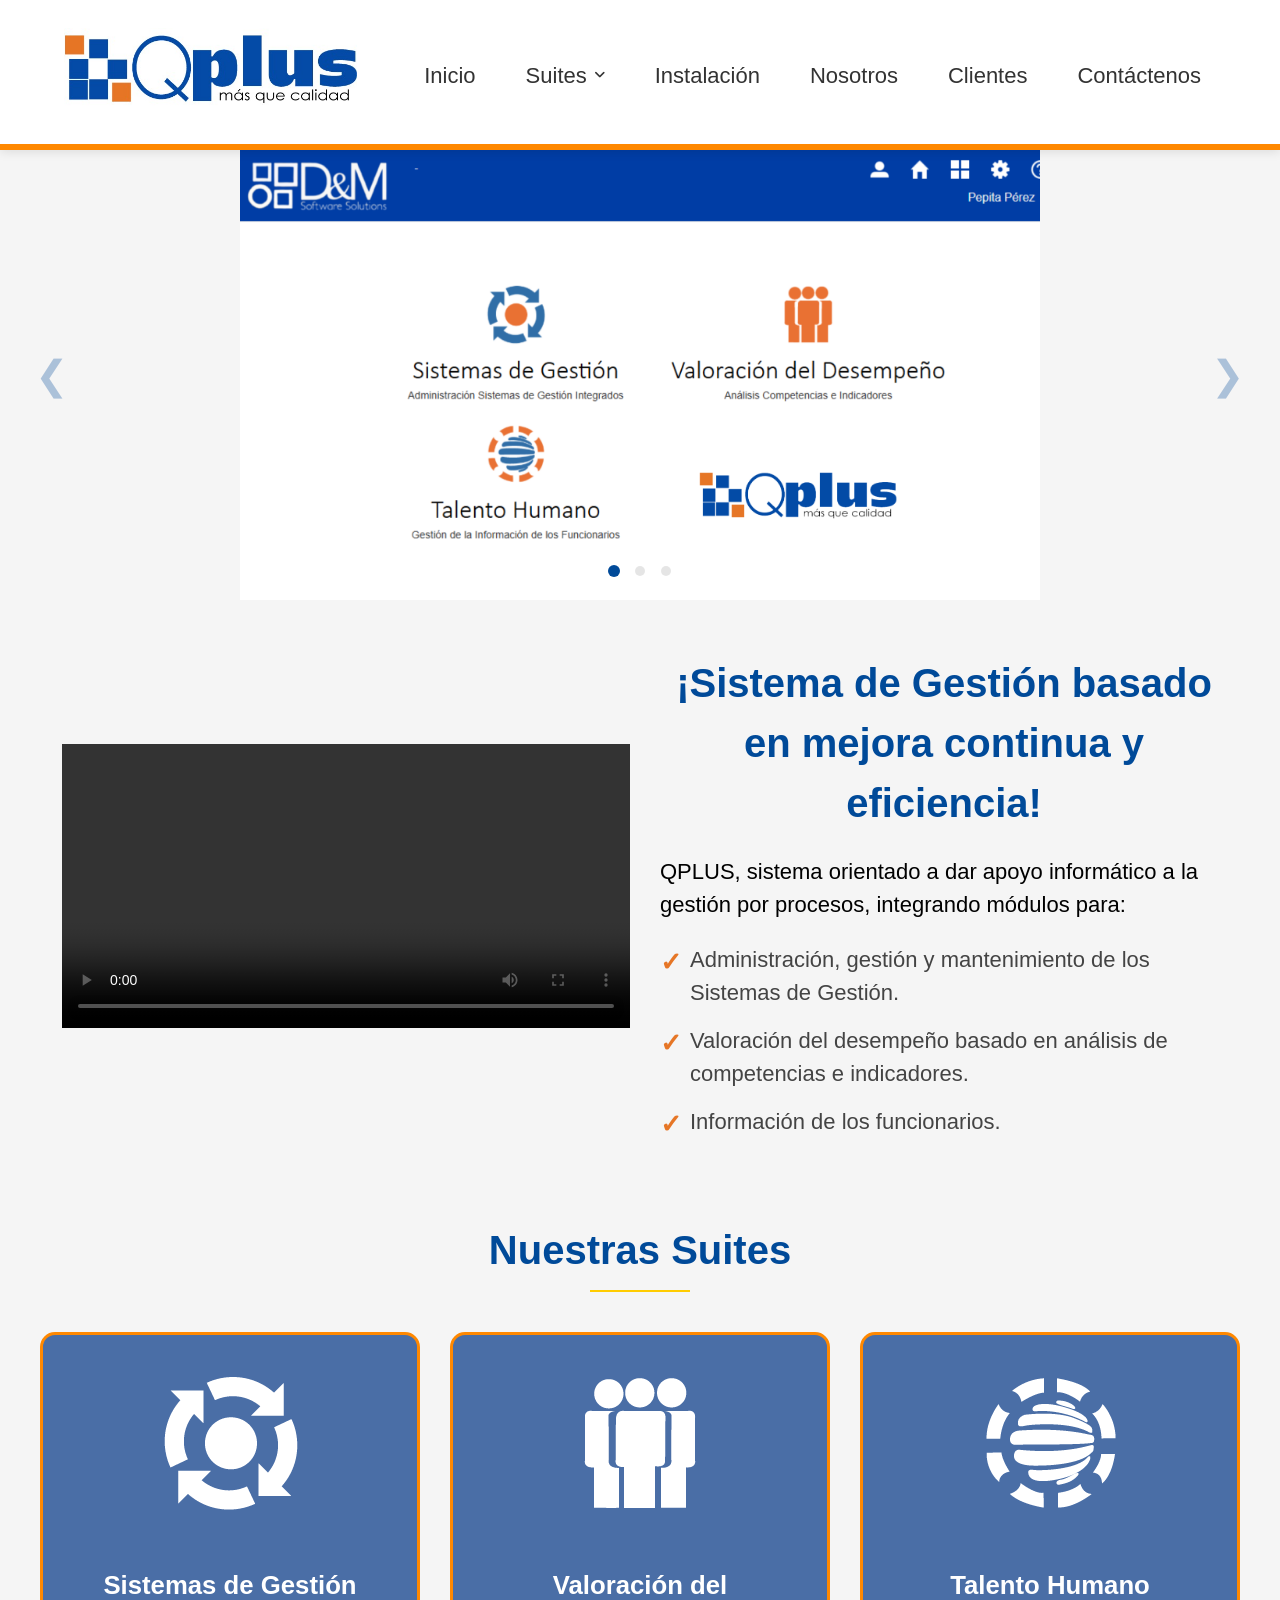
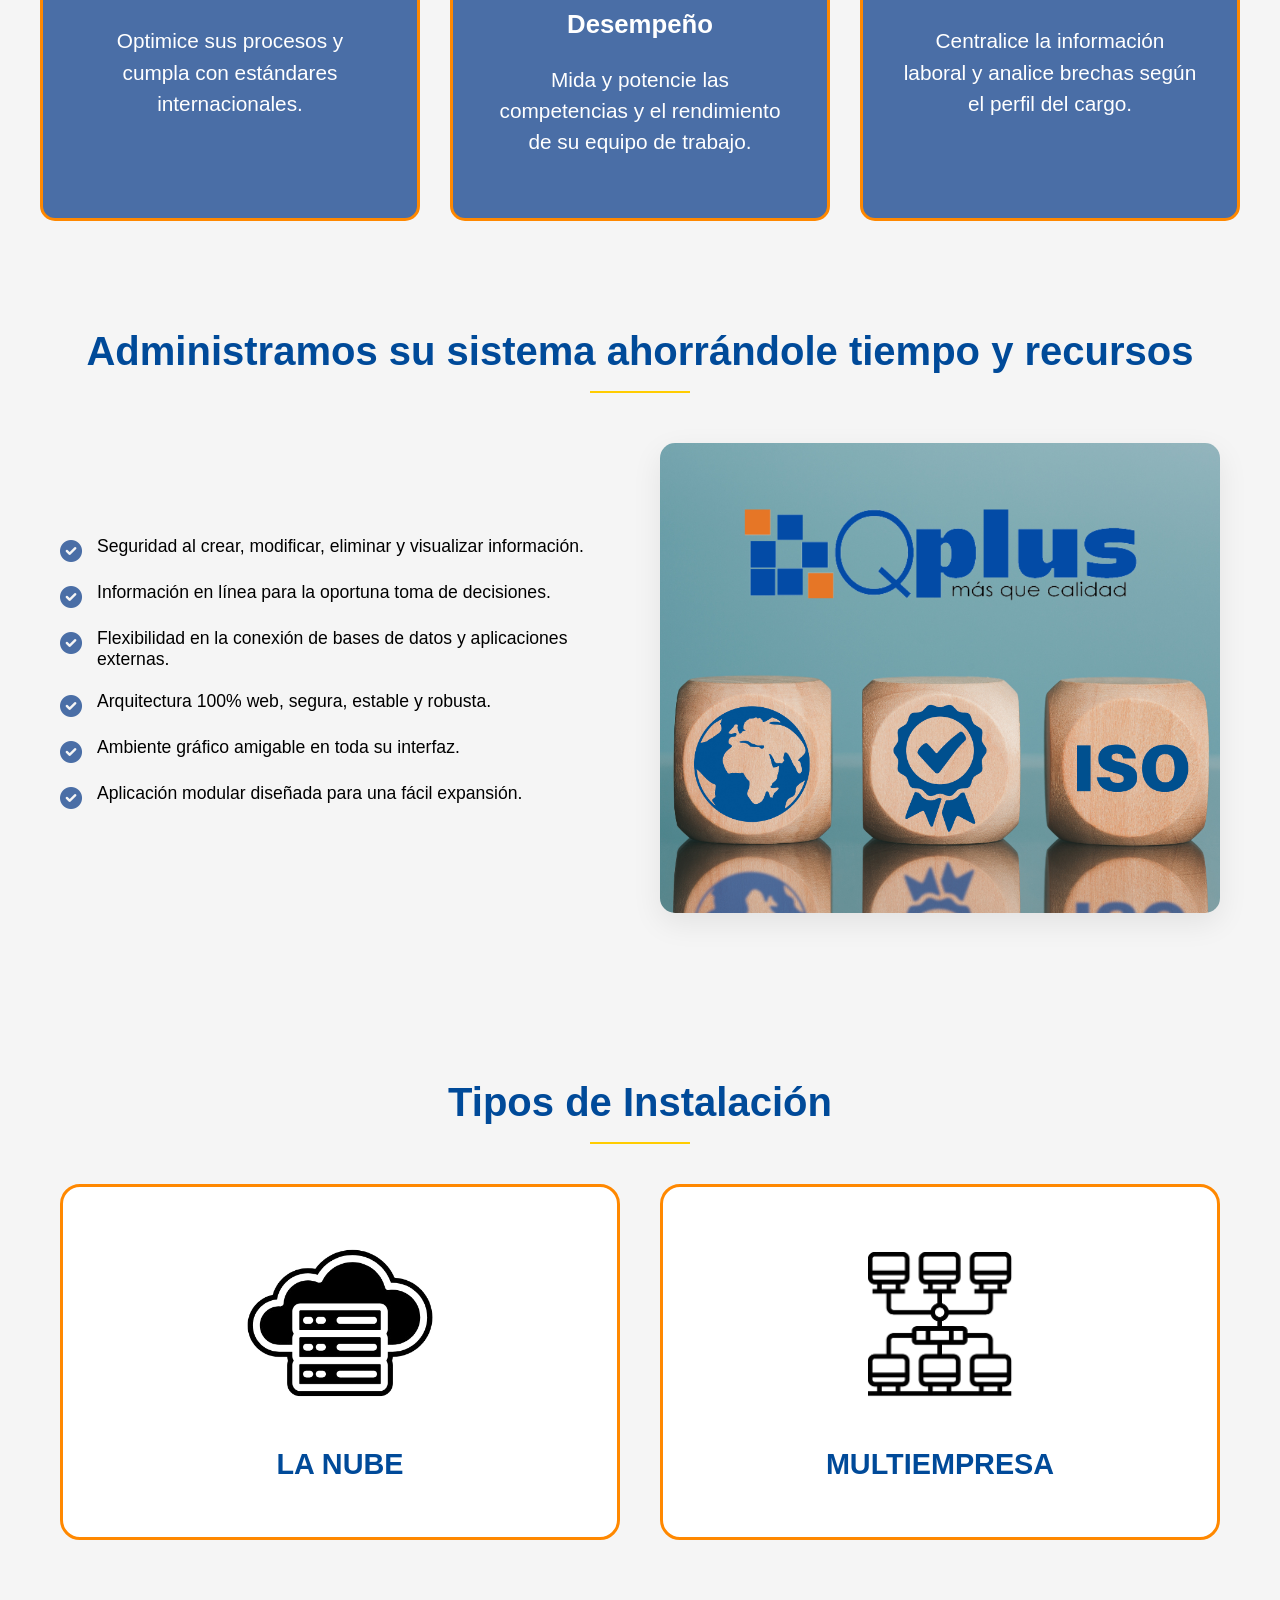
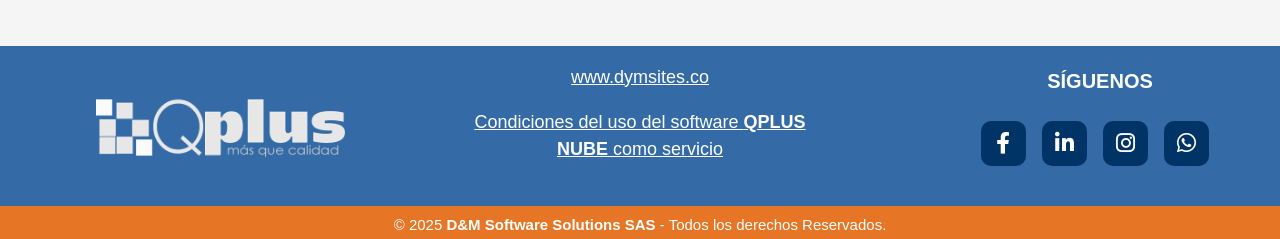
==== index.html @ 24b5aaee "nuevos ajustes Feb24_26" ====
<!doctype html>
<html lang="es">
  <head>
    <meta charset="UTF-8" />
    <meta name="viewport" content="width=device-width, initial-scale=1.0" />
    <title>Qplus - Más que Calidad</title>

    <link rel="stylesheet" href="styles.css" />
    <link
      rel="stylesheet"
      href="https://cdnjs.cloudflare.com/ajax/libs/font-awesome/6.0.0-beta3/css/all.min.css"
    />
    <link rel="icon" type="image/png" href="media/logoqplus.icon.ico" />

    <script defer src="scripts.js"></script>
  </head>
  <body>
    <header class="navbar">
      <div class="logo">
        <a href="index.html">
          <img src="media/logo_Qplus2.jpg" alt="Logo QPlus" />
        </a>
      </div>

      <div class="menu-toggle" id="mobile-menu">
        <span class="bar"></span>
        <span class="bar"></span>
        <span class="bar"></span>
      </div>

      <nav class="navigation">
        <ul class="nav-list">
          <li><a href="index.html">Inicio</a></li>
          <li class="dropdown">
            <a href="#" class="dropbtn">Suites</a>
            <ul class="dropdown-content">
              <li>
                <a href="M_SistemasGestion.html">Sistemas de Gestión</a>
              </li>
              <li>
                <a href="M_ValoracionDesempeño.html"
                  >Valoración del Desempeño</a
                >
              </li>
              <li>
                <a href="M_TalentoHumano.html">Talento Humano</a>
              </li>
            </ul>
          </li>
          <li>
            <a href="#instalacion" onclick="showSection('instalacion')"
              >Instalación</a
            >
          </li>
          <li>
            <a href="#nosotros" onclick="showSection('nosotros')">Nosotros</a>
          </li>
          <li>
            <a href="#casos-exito" onclick="showSection('casos de exito')"
              >Clientes</a
            >
          </li>
          <li>
            <a href="#contacto" onclick="showSection('contacto')"
              >Contáctenos</a
            >
          </li>
        </ul>
      </nav>

      <div class="franja-fina">
        <div class="f-color c1"></div>
        <!-- <div class="f-color c2"></div>
        <div class="f-color c3"></div>
        <div class="f-color c4"></div> -->
      </div>
    </header>
    <!-- CARROUSEL1 SECTION -->
    <main class="main-fluid">
      <div class="carousel-container">
        <div class="slide fade">
          <img src="media/carrusel-inicio/2.png" alt="Banner Qplus 1" />
        </div>
        <div class="slide fade">
          <img src="media/carrusel-inicio/1.png" alt="Banner Qplus 2" />
        </div>
        <div class="slide fade">
          <img src="media/carrusel-inicio/3.png" alt="Banner Qplus 3" />
        </div>
        <div class="slide fade">
          <img src="media/carrusel-inicio/4.png" alt="Banner Qplus 4" />
        </div>
        <div class="slide fade">
          <img src="media/carrusel-inicio/5.png" alt="Banner Qplus 5" />
        </div>

        <a class="prev" onclick="moveSlide(-1)">&#10094;</a>
        <a class="next" onclick="moveSlide(1)">&#10095;</a>

        <div class="dots-container">
          <span class="dot" onclick="currentSlide(1)"></span>
          <span class="dot" onclick="currentSlide(2)"></span>
          <span class="dot" onclick="currentSlide(3)"></span>
        </div>
      </div>
    </main>
    <!-- FIRST PAGE SECTION -->
    <div class="wrapper-inicio">
      <div class="container-inicio" id="inicio">
        <div style="flex: 1; max-width: 50%; padding: 10px">
          <video width="100%" controls>
            <source src="media/Qplus 2024- Corto.mp4" type="video/mp4" />
            Tu navegador no soporta el formato de video.
          </video>
        </div>
        <div class="text-container">
          <h2>¡Sistema de Gestión basado en mejora continua y eficiencia!</h2>
          <p>
            QPLUS, sistema orientado a dar apoyo informático a la gestión por
            procesos, integrando módulos para:
          </p>
          <ul class="lista-limpia">
            <li>
              Administración, gestión y mantenimiento de los Sistemas de
              Gestión.
            </li>
            <li>
              Valoración del desempeño basado en análisis de competencias e
              indicadores.
            </li>
            <li>Información de los funcionarios.</li>
          </ul>
        </div>
      </div>
    </div>
    <!-- QPLUS' SUITES SECTION -->
    <main class="wrapper-principal">
      <section id="modulos" class="seccion-principal">
        <h2>Nuestras Suites</h2>
        <div class="separator-line"></div>
        <div class="card-container">
          <div class="card" onclick="location.href = 'M_SistemasGestion.html'">
            <img src="media/SG_Qplus.png" alt="Sistemas de Gestión" />
            <h3>Sistemas de Gestión</h3>
            <p>
              Optimice sus procesos y cumpla con estándares internacionales.
            </p>
          </div>
          <div
            class="card"
            onclick="location.href = 'M_ValoracionDesempeño.html'"
          >
            <img src="media/VD_Qplus.png" alt="Valoración del Desempeño" />
            <h3>Valoración del Desempeño</h3>
            <p>
              Mida y potencie las competencias y el rendimiento de su equipo de
              trabajo.
            </p>
          </div>
          <div class="card" onclick="location.href = 'M_TalentoHumano.html'">
            <img src="media/TH_Qplus.png" alt="Talento Humano" />
            <h3>Talento Humano</h3>
            <p>
              Centralice la información laboral y analice brechas según el
              perfil del cargo.
            </p>
          </div>
        </div>
      </section>
      <!-- QPLUS' CHARACTERS SECTION -->
      <section class="seccion-principal bg-light" id="caracteristicas">
        <div class="wrapper-principal">
          <h2>Administramos su sistema ahorrándole tiempo y recursos</h2>
          <div class="separator-line"></div>

          <div class="grid-layout-caracteristicas">
            <div class="text-content-caracteristicas">
              <div class="feature-item">
                <i class="fas fa-check-circle"></i>
                <p>
                  Seguridad al crear, modificar, eliminar y visualizar
                  información.
                </p>
              </div>
              <div class="feature-item">
                <i class="fas fa-check-circle"></i>
                <p>Información en línea para la oportuna toma de decisiones.</p>
              </div>
              <div class="feature-item">
                <i class="fas fa-check-circle"></i>
                <p>
                  Flexibilidad en la conexión de bases de datos y aplicaciones
                  externas.
                </p>
              </div>
              <div class="feature-item">
                <i class="fas fa-check-circle"></i>
                <p>Arquitectura 100% web, segura, estable y robusta.</p>
              </div>
              <div class="feature-item">
                <i class="fas fa-check-circle"></i>
                <p>Ambiente gráfico amigable en toda su interfaz.</p>
              </div>
              <div class="feature-item">
                <i class="fas fa-check-circle"></i>
                <p>Aplicación modular diseñada para una fácil expansión.</p>
              </div>
            </div>

            <div class="img-content-caracteristicas">
              <img
                src="media/Caract-1.png"
                alt="Características Qplus"
                class="img-fluida"
              />
            </div>
          </div>
        </div>
      </section>
      <!-- INSTALL SECTION -->
      <section class="seccion-principal" id="instalacion">
        <div class="wrapper-principal">
          <h2>Tipos de Instalación</h2>
          <div class="separator-line"></div>

          <div class="grid-layout-instalacion">
            <div class="card-instalacion">
              <div class="card-front-ins">
                <img src="media/La_nube2.png" alt="Icono La Nube" />
                <h3>LA NUBE</h3>
              </div>
              <div class="card-back-ins">
                <p>
                  Software alojado en la nube de <strong>QPLUS</strong>. Reduce
                  el impacto financiero y brinda seguridad de la información
                </p>
                <div class="info-destacada">
                  <p>
                    <i class="fas fa-info-circle"></i> Servicio regido bajo
                    condiciones QPLUS NUBE y políticas D&M Software Solutions
                    S.A.S.
                  </p>
                </div>
                <p>
                  Administre sus usuarios sin costo adicional hasta el límite de
                  su licencia.
                </p>
              </div>
            </div>

            <div class="card-instalacion">
              <div class="card-front-ins">
                <img src="media/Multiempresa.png" alt="Icono Multiempresa" />
                <h3>MULTIEMPRESA</h3>
              </div>
              <div class="card-back-ins">
                <p>
                  Automatiza sistemas de gestión de diferentes compañías de un
                  mismo grupo.
                </p>
                <p>
                  Independiza la información por empresa con una sola licencia
                  vía internet o intranet.
                </p>
              </div>
            </div>
          </div>
        </div>
      </section>
    </main>
    <!-- FOOTER SECTION -->
    <br />
    <br />
    <footer class="pie-pagina">
      <div class="grupo-1">
        <div class="box">
          <figure>
            <a href="#">
              <img src="media/QplusLogo.png" alt="Logo Qplus" />
            </a>
          </figure>
        </div>
        <div class="box">
          <p>
            <a
              href="https://www.dymsites.co"
              target="_blank"
              class="footer-link"
              >www.dymsites.co</a
            >
          </p>
          <p>
            <a
              href="media/Condiciones del uso del software QPLUS NUBE como servicio.pdf"
              target="_blank"
              class="footer-link"
              >Condiciones del uso del software <b>QPLUS NUBE</b> como
              servicio</a
            >
          </p>
        </div>
        <div class="box">
          <h3>SÍGUENOS</h3>
          <div class="red-social">
            <a
              href="https://www.facebook.com/dymsoftware"
              target="_blank"
              title="Facebook"
            >
              <i class="fab fa-facebook-f"></i>
            </a>
            <a
              href="https://www.linkedin.com/company/d-m-software-solutions-s-a-s/posts/?feedView=all"
              target="_blank"
              title="LinkedIn"
            >
              <i class="fab fa-linkedin-in"></i>
            </a>
            <a
              href="https://www.instagram.com/qpluscolombia/"
              target="_blank"
              title="Instagram"
            >
              <i class="fab fa-instagram"></i>
            </a>
            <a
              href="https://wa.me/3152990225"
              target="_blank"
              title="Contactar por WhatsApp"
            >
              <i class="fab fa-whatsapp"></i>
            </a>
          </div>
        </div>
      </div>
      <br />
      <div class="grupo-2">
        <small
          >&copy; 2025 <b>D&M Software Solutions SAS</b> - Todos los derechos
          Reservados.</small
        >
      </div>
    </footer>
  </body>
</html>
---- styles.css ----
/* ==========================================================================
   ESTILOS GLOBALES QPLUS
   ========================================================================== */
body {
    font-family: 'Century Gothic', sans-serif;
    font-size: 22px;
    margin: 0;
    line-height: 1.5;
    padding-top: 150px; /* Debe ser igual a la altura del navbar */
    background-color: whitesmoke;
}

.navbar {
    display: flex;
    justify-content: space-between;
    align-items: center;
    position: fixed; /* Cambiado de relative a fixed */
    top: 0;
    left: 0;
    width: 100%;
    height: 150px;
    background-color: #ffffff;
    padding: 0 5%;
    z-index: 10000; /* Asegura que esté por encima de todo */
    box-shadow: 0 2px 10px rgba(0,0,0,0.1); /* Sombra para que se note al bajar */
    box-sizing: border-box;
}

/* --- Logo --- */
.logo img {
  height: 80px; /* Controla el tamaño del logo */
  width: auto;
  display: block;
  margin-bottom: 15px; /* Espacio entre el logo y la franja de abajo */
}

/* --- Navegación --- */
.nav-list {
  display: flex;
  list-style: none;
  margin: 0;
  padding: 0;
  gap: 20px; /* Espacio entre botones */
}

.nav-list a {
  text-decoration: none;
  color: #333;
  font-weight: 500;
  padding: 10px 15px;
  transition: 0.3s;
  display: flex;
  align-items: center;
}

.nav-list a:hover {
  color: #007bff;
}

/* --- Dropdown (Productos) --- */
.dropdown {
  position: relative;
}

/* Insertar flecha de FontAwesome automáticamente */
.dropbtn::after {
  content: "\f107"; /* Código de flecha hacia abajo en FontAwesome */
  font-family: "Font Awesome 6 Free";
  font-weight: 900;
  margin-left: 8px;
  font-size: 0.8rem;
  transition: transform 0.3s;
}

.dropdown:hover .dropbtn::after {
  transform: rotate(180deg);
}

.dropdown-content {
  display: none;
  position: absolute;
  top: 100%;
  left: 0;
  background-color: #fff;
  min-width: 200px;
  box-shadow: 0 8px 16px rgba(0,0,0,0.1);
  z-index: 10000;
  border-radius: 4px;
}

.dropdown-content li {
  border-bottom: 1px solid #f0f0f0;
}

.dropdown-content li:last-child {
  border-bottom: none;
}

.dropdown:hover .dropdown-content {
  display: block;
}

/* --- Menú Móvil (Hamburguesa) --- */
.menu-toggle {
  display: none; /* Se oculta en PC */
  flex-direction: column;
  cursor: pointer;
}

.bar {
  width: 25px;
  height: 3px;
  background-color: #4A6EA6;
  margin: 4px 0;
  transition: 0.4s;
}

/* Responsivo para celulares */
@media (max-width: 768px) {
  .menu-toggle {
    display: flex;
  }

  .nav-list {
    display: none; /* Se oculta para el JS */
    position: absolute;
    top: 80px;
    left: 0;
    width: 100%;
    background-color: #fff;
    flex-direction: column;
    text-align: center;
    box-shadow: 0 5px 10px rgba(0,0,0,0.1);
  }

  .nav-list.active {
    display: flex;
  }
}
/* Estilos de la Franja Fina */
.franja-fina {
    display: flex !important; /* Fuerza el mostrado */
    position: absolute;
    bottom: 0;
    left: 0;
    width: 100%;
    height: 6px; /* La subí un poco a 6px para que sea más fácil de detectar ahora */
    z-index: 999; /* Esto la pone por encima de TODO */
    overflow: hidden;
}

.f-color {
    flex: 1;
    height: 100%;
}

/* Colores de la franja */
.c1 { background-color: #ff8800; } /* Naranja */

/* ============================================================
------------------ SECCION CARRUSEL ---------------------------
=============================================================== */
/* --- Contenedor Principal Full Width --- */
.main-fluid {
    width: 100%;
    padding: 0;
    margin: 0;
}

.carousel-container {
    position: relative;
    width: 100%;
    height: 450px; /* Mantener tu altura preferida */
    overflow: hidden;
    display: flex;
    align-items: center;
    justify-content: center;
}

.slide {
    display: none;
    width: 100%;
    height: 100%;
}

.slide img {
    width: 100%;
    height: 100%;
    /* CLAVE: contain para ver la imagen completa sin cortes */
    object-fit: contain; 
    object-position: center;
    display: block;
}

/* --- Navegación Limpia --- */
.prev, .next {
    cursor: pointer;
    position: absolute;
    top: 50%;
    transform: translateY(-50%);
    padding: 15px;
    color: rgba(0, 74, 153, 0.3); /* Azul muy suave para no distraer */
    font-size: 40px;
    text-decoration: none;
    transition: 0.3s;
    z-index: 10;
}

.next { right: 20px; }
.prev { left: 20px; }

.prev:hover, .next:hover {
    color: #004a99;
}

/* --- Puntos de control --- */
.dots-container {
    position: absolute;
    bottom: 15px;
    width: 100%;
    text-align: center;
    z-index: 15;
}

.dot {
    cursor: pointer;
    height: 10px;
    width: 10px;
    margin: 0 5px;
    background-color: rgba(0, 0, 0, 0.1);
    border-radius: 50%;
    display: inline-block;
    transition: 0.3s;
}

.dot.active {
    background-color: #004a99;
    transform: scale(1.2);
}

/* --- ADAPTACIÓN PARA MÓVIL --- */
@media (max-width: 768px) {
    .carousel-container {
        /* Bajamos la altura en móvil para que la imagen no se vea minúscula */
        height: 250px; 
    }

    .slide img {
        /* En móvil, a veces 'cover' funciona mejor para llenar la pantalla, 
           pero mantenemos 'contain' para que NO se corte nada como pediste */
        object-fit: contain;
    }

    /* Flechas más pequeñas para que no estorben el contenido */
    .prev, .next {
        font-size: 25px;
        padding: 10px;
    }

    .next { right: 5px; }
    .prev { left: 5px; }

    /* Puntos de control un poco más separados del borde */
    .dots-container {
        bottom: 10px;
    }
    
    .dot {
        height: 8px;
        width: 8px;
    }
}

/* Ajuste para pantallas muy pequeñas (iPhone SE, etc.) */
@media (max-width: 480px) {
    .carousel-container {
        height: 180px;
    }
    
    .prev, .next {
        display: none; /* Opcional: ocultar flechas en pantallas muy pequeñas para limpieza total */
    }
}

/* ============================================================
---------------- SECCION INICIO -------------------------------
=============================================================== */
.wrapper-inicio {
    max-width: 95vw;
    margin-left: auto;
    margin-right: auto;
    padding: 0 10px;
}

/* Ajustar la sección 'inicio' para que no se superponga al carrusel */
.container#inicio {
    padding-top: 20px; /* Añadir espacio superior en la sección de inicio */
}

/* Estilos para el inicio (video y texto a la derecha) */
#inicio {
    display: flex;
    align-items: center;
    justify-content: space-between;
    padding: 20px;
}

#inicio .video-container {
    flex: 1;
    max-width: 50%;
}

#inicio .text-container {
    flex: 1;
    max-width: 50%;
    padding-left: 20px;
}

/* Viñetas de la lista de inicio */

.lista-limpia {
  list-style: none; /* Quitamos el punto original */
  padding-left: 0;
}

.lista-limpia li {
  position: relative;
  padding-left: 30px; /* Espacio para el icono */
  margin-bottom: 15px;
  line-height: 1.5;
  color: #444;
}

/* Creamos el check personalizado lista de inicio */
.lista-limpia li::before {
  content: '✓'; /* Puedes usar un check o una flecha '→' */
  position: absolute;
  left: 0;
  top: 0;
  color: #e67626; /* Color de los check */
  font-weight: bold;
  font-size: 1.2em;
}

/* ============================================================
------------------ SECCION SUITES -----------------------------
=============================================================== */
/* --- CONTENEDOR DE CONTENIDO SUITES --- */
.wrapper-principal {
    max-width: 1200px;
    margin: 40px auto;
    padding: 0 20px;
}

h2 {
    text-align: center;
    font-size: 40px;
    color: #004a99;
    margin-bottom: 10px;
}

.separator-line {
    border: 0;
    height: 2px;
    background: #ffcc00;
    width: 100px;
    margin: 0 auto 40px auto;
}

/* --- TARJETAS DE SUITES (CARDS) --- */
.card-container {
    display: grid;
    grid-template-columns: repeat(auto-fit, minmax(300px, 1fr));
    gap: 30px;
}

.card {
    background: #4A6EA6;
    padding: 40px;
    border-radius: 15px;
    text-align: center;
    border: 3px solid #ff8800;
    transition: all 0.3s ease;
    cursor: pointer;
}

.card:hover {
    transform: translateY(-10px);
    border-color: #ffcc00;
    box-shadow: 0 10px 20px rgba(0,0,0,0.1);
}

.card img {
    font-size: 50px;
    color: white;
    margin-bottom: 20px;
    filter: brightness(0) invert(1);
}

.card h3 {
    margin-bottom: 15px;
    color: white;
}

.card p {
    color: white;
    font-size: 1.3rem;
}

/* ============================================================
------------------ SECCION POR QUÉ QPLUS? ---------------------
=============================================================== */
/* --- Sección Características --- */
.bg-light {
    padding: 60px 0;
}

.grid-layout-caracteristicas {
    display: grid;
    grid-template-columns: 1fr 1fr; /* Divide la pantalla en dos */
    gap: 50px;
    align-items: center; /* Centra verticalmente el texto con la imagen */
    margin-top: 30px;
}

/* Estilo de cada ítem de característica */
.feature-item {
    display: flex;
    align-items: flex-start;
    margin-bottom: 25px;
}

.feature-item i {
    color: #4A6EA6; /* Azul Corporativo */
    font-size: 24px;
    margin-right: 15px;
    margin-top: 5px;
}

.feature-item p {
    font-size: 1.1rem;
    color: black;
    line-height: 1.2;
    margin: 0;
}

/* Contenedor de Imagen */
.img-content-caracteristicas {
    text-align: center;
}

.img-fluida {
    max-width: 100%;
    height: auto;
    border-radius: 15px;
    /* Sombra suave para que resalte del fondo blanco */
    box-shadow: 0 10px 30px rgba(0, 0, 0, 0.08);
}

/* Responsivo para móviles */
@media (max-width: 992px) {
    .grid-layout-caracteristicas {
        grid-template-columns: 1fr; /* Una sola columna en celulares */
        text-align: center;
    }
    
    .feature-item {
        justify-content: center;
    }
    
    .img-content-caracteristicas {
        order: -1; /* La imagen aparece arriba en móviles */
        margin-bottom: 30px;
    }
}

/* ============================================================
------------------ SECCION INSTALL ---------------------
=============================================================== */
/* --- Contenedor de Instalación --- */
.grid-layout-instalacion {
    display: grid;
    grid-template-columns: 1fr 1fr;
    gap: 40px;
    margin-top: 30px;
}

.card-instalacion {
    position: relative;
    height: 350px; /* Altura fija para el efecto */
    background: #ffffff;
    border: 3px solid #ff8800;
    border-radius: 20px;
    overflow: hidden; /* Corta el texto que está "afuera" */
    cursor: pointer;
    transition: all 0.4s ease;
}

/* --- Capa Superior (Logo y Título) --- */
.card-front-ins {
    display: flex;
    flex-direction: column;
    align-items: center;
    justify-content: center;
    height: 100%;
    transition: all 0.4s ease;
    padding: 20px;
}

.card-front-ins img {
    height: 150px;
    margin-bottom: 15px;
    transition: transform 0.4s ease;
    
}

.card-front-ins h3 {
    color: #004a99;
    font-size: 1.8rem;
    font-weight: 800;
}

/* --- Capa Inferior (Texto Oculto) --- */
.card-back-ins {
    position: absolute;
    bottom: 0;
    left: 0;
    width: 100%;
    background-color: #004a99;
    color: white;
    
    /* AJUSTE: Aumentamos el padding lateral a 40px o 50px */
    padding: 30px 45px; 
    
    transform: translateY(100%);
    transition: transform 0.5s ease;
    height: 100%;
    display: flex;
    flex-direction: column;
    justify-content: center;
    box-sizing: border-box; /* Asegura que el padding no agrande la tarjeta */
}

.card-back-ins p {
    color: white;
    font-size: 1.1rem;
    line-height: 1.6; /* Un poco más de espacio entre líneas ayuda a la lectura */
    margin-bottom: 15px;
    text-align: left; /* Alineado a la izquierda se lee más natural que justificado en espacios pequeños */
}

/* --- EFECTO HOVER (Expansión) --- */
.card-instalacion:hover .card-back-ins {
    transform: translateY(0); /* Sube el texto */
}

.card-instalacion:hover .card-front-ins {
    opacity: 0;
    transform: scale(0.8); /* El logo se desvanece sutilmente */
}

.card-instalacion:hover {
    border-color: #ffcc00; /* Cambio de borde a amarillo */
    box-shadow: 0 15px 30px rgba(0, 74, 153, 0.2);
}

/* Estilo para la info destacada dentro de la card azul */
.card-back-ins .info-destacada {
    background: rgba(255, 255, 255, 0.1);
    border-left: 3px solid #ffcc00;
    padding: 10px;
    margin: 10px 0;
}

/* Responsivo */
@media (max-width: 850px) {
    .grid-layout-instalacion {
        grid-template-columns: 1fr; /* Una columna en móviles */
    }
}

/* ============================================================
------------------ SECCION FOOTER COMPLETO --------------------
=============================================================== */
/* --- FOOTER --- */
.pie-pagina {
    width: 100%;
    background-color: #346ba6;
}

.grupo-1 {
    width: 100%;
    max-width: 2000px;
    margin: auto;
    display: grid;
    grid-template-columns: repeat(3, 1fr);
    grid-gap: 100px;
    padding: 45px, 0px;
    text-align: center;
}

.box figure {
    width: 100%;
    height: 100%;
    display: flex;
    justify-content: center;
    align-items: center;
}

figure img {
    width: 250px;
}

.box h3 {
    text-align: center;
    color: white;
    margin-bottom: 25px;
    font-size: 20px;
}

.box p {
    color: white;
    margin-bottom: 10px;
    font-size: 18px;
}
.box p a {
    color: white;
}
.box p a:hover {
    color: #e67626;
}

.red-social a {
    display: inline-block;
    text-decoration: none;
    width: 45px;
    height: 45px;
    line-height: 45px;
    color: white;
    margin-right: 10px;
    background-color: #003366;
    text-align: center;
    justify-content: center;
    transition: all 300ms ease;
    border-radius: 10px;
}

.red-social a:hover {
    color: #e67626;
}

.grupo-2 {
    background-color: #e67626;
    padding: 15px, 10px;
    text-align: center;
    color: white;
}

.grupo-2  small {
    font-size: 15px;
}

/* --- RESPONSIVO --- */
@media (max-width: 768px) {
    .navbar {
        height: auto;
        flex-direction: column;
        padding: 15px;
    }
    body { padding-top: 220px; }
    .hero-text h1 { font-size: 45px; }
}

/* ==========================================================================
   ESTILOS ESPECÍFICOS - SUITE SISTEMAS DE GESTIÓN (SG)
   ========================================================================== */

/* 1. Banner Superior (Hero) */
.hero-bg-modulo {
    width: 100%;
    height: 320px;
    background-image: url('media/Banners\ Suites\ Qplus\ -\ Info/bannersuite_SG.png');
    background-size: cover;
    background-position: center;
    display: flex;
    align-items: center;
    position: relative;
}

.hero-overlay {
    background: rgba(1, 23, 46, 0.6); /* Azul Qplus con transparencia */
    width: 100%;
    height: 100%;
    display: flex;
    align-items: center;
    padding: 0 10%;
}

.hero-text h1 {
    color: #DBB557; /* Amarillo resaltado */
    font-size: 42px;
    margin-bottom: 10px;
    text-transform: uppercase;
}

.hero-text p {
    color: white;
    font-size: 20px;
    max-width: 700px;
    line-height: 1.4;
}

/* 2. Sección de Introducción (Beneficios + Video) */
.grid-layout-caracteristicas {
    display: grid;
    grid-template-columns: 1fr 1fr;
    gap: 40px;
    align-items: center;
    margin: 50px 0;
}

.text-content-caracteristicas h2 {
    text-align: left;
    margin-bottom: 25px;
}

.feature-item {
    display: flex;
    align-items: flex-start;
    margin-bottom: 20px;
}

.feature-item i {
    color: #4A6EA6;
    font-size: 22px;
    margin-right: 15px;
    margin-top: 4px;
}

/* 3. Contenedor de Video Tutorial */
.video-container-suite {
    border-radius: 12px;
    overflow: hidden;
    box-shadow: 0 12px 25px rgba(0,0,0,0.2);
    border: 4px solid #fff;
    background: #000;
}

.video-container-suite video {
    width: 100%;
    display: block;
}

/* 4. Tabla de Módulos (Diseño Limpio) */
.tabla-contenedor {
    margin-top: 40px;
    border: 1px solid #e0e0e0;
    border-radius: 10px;
    overflow: hidden;
    background: #fff;
}

table {
    width: 100%;
    border-collapse: collapse;
}

.row-with-border {
    border-bottom: 1px solid #eee;
    transition: background 0.2s ease;
}

.row-with-border:hover {
    background-color: #f9fbff; /* Color de realce suave */
}

/* Columna de Logo */
.image-label-container {
    width: 220px;
    padding: 25px;
    text-align: center;
    vertical-align: middle;
    background-color: #f4f7fa; /* Gris azulado muy tenue */
}

.image-label-container img {
    max-width: 90px;
    height: auto;
    margin-bottom: 8px;
}

.image-label {
    font-weight: bold;
    color: #004a99;
    font-size: 16px;
    margin: 0;
}

/* Columna de Texto Descriptivo */
.row-with-border td:last-child {
    padding: 25px 35px;
    vertical-align: top;
}

.row-with-border td p {
    margin: 6px 0;
    font-size: 17px;
    line-height: 1.5;
    color: #444;
}

/* 5. Ajustes para Celulares */
@media (max-width: 850px) {
    .grid-layout-caracteristicas {
        grid-template-columns: 1fr;
    }
    
    .hero-bg-modulo {
        height: 200px;
    }

    .hero-text h1 {
        font-size: 28px;
    }

    .image-label-container {
        width: 120px;
        padding: 15px;
    }

    .image-label-container img {
        max-width: 60px;
    }
}
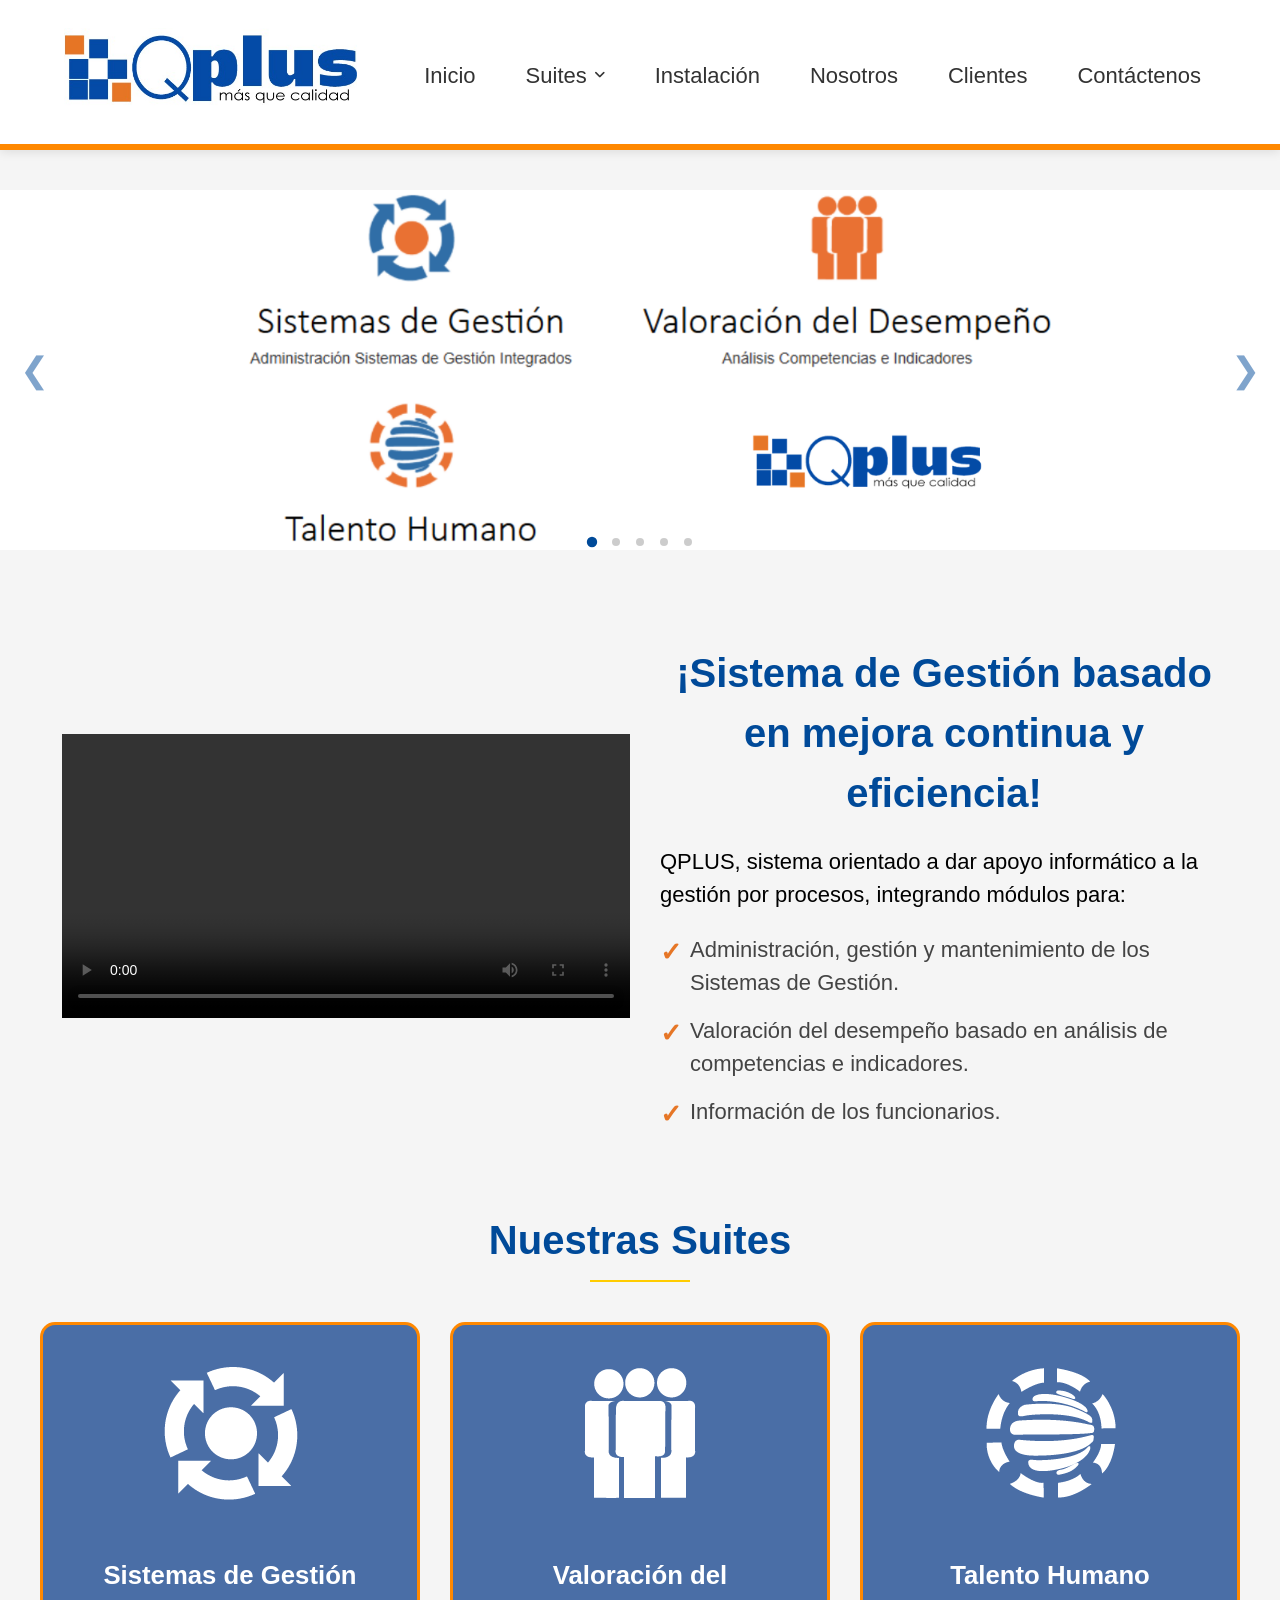
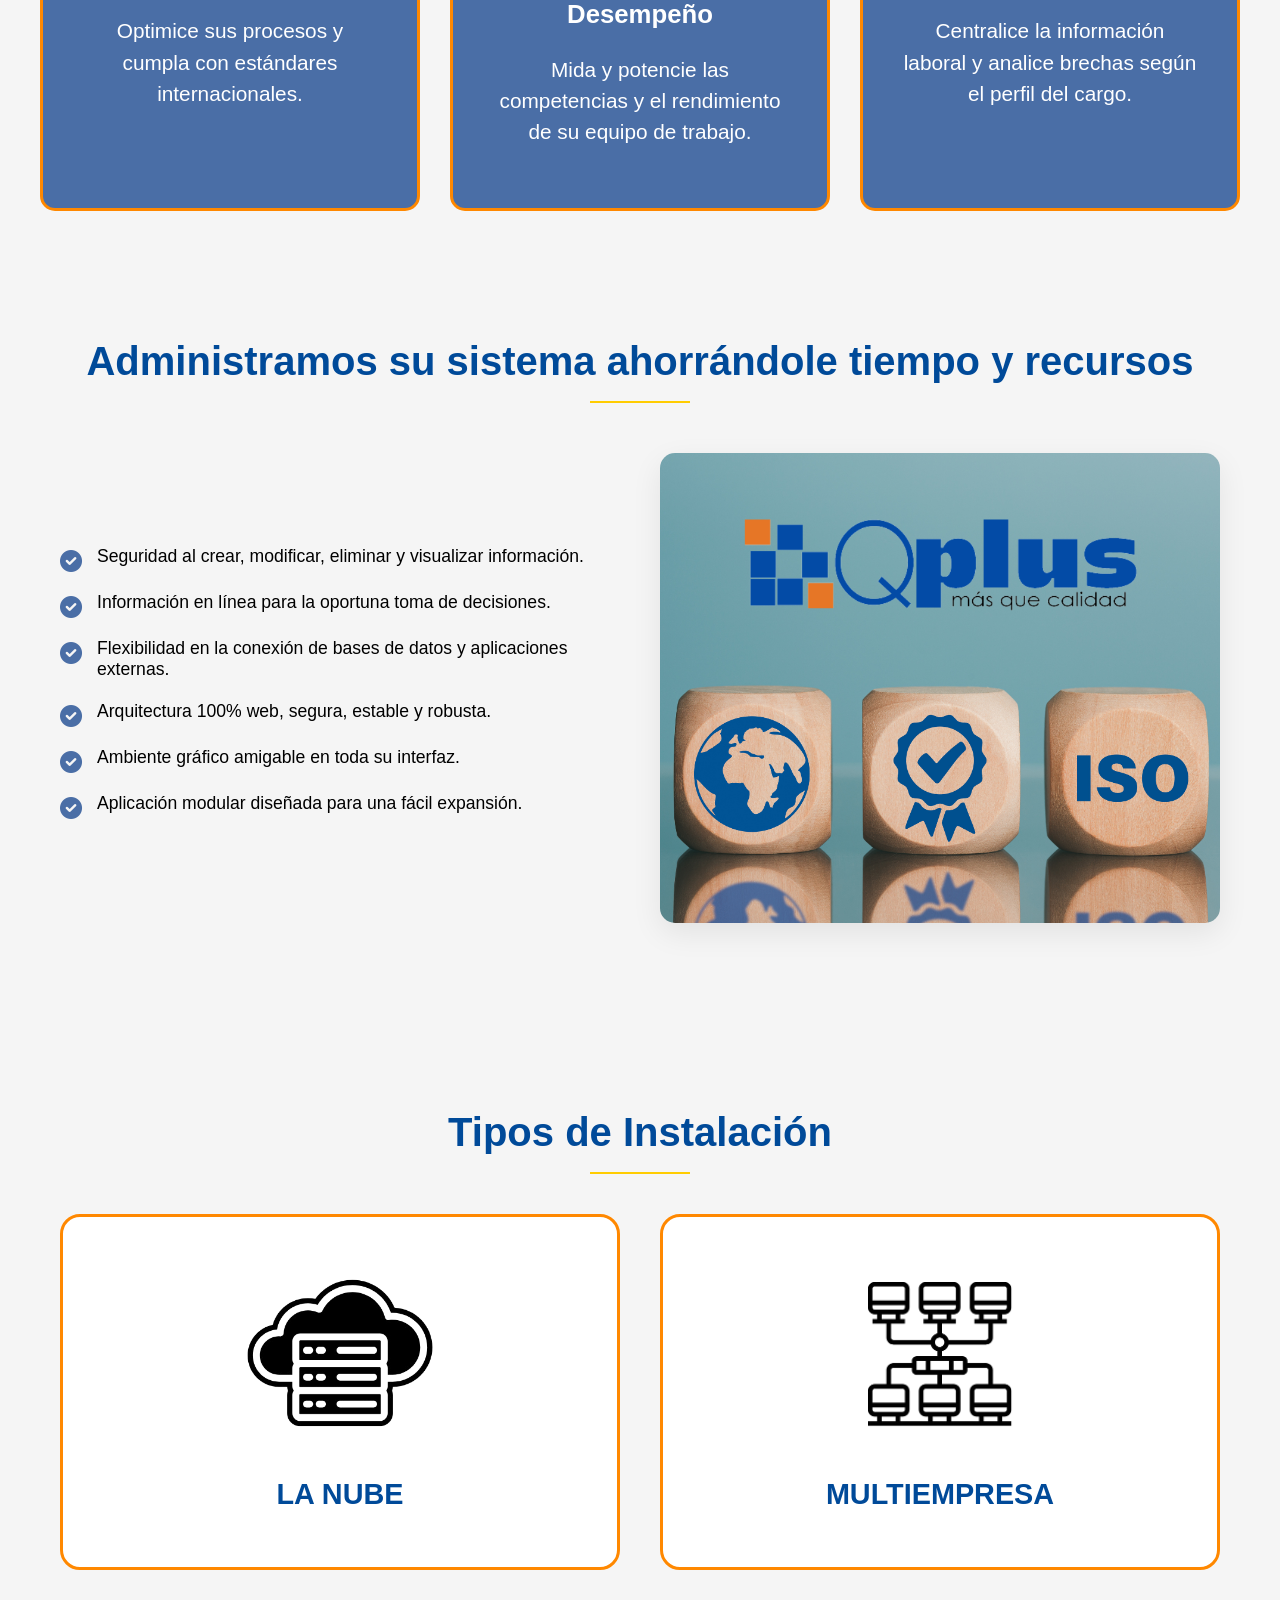
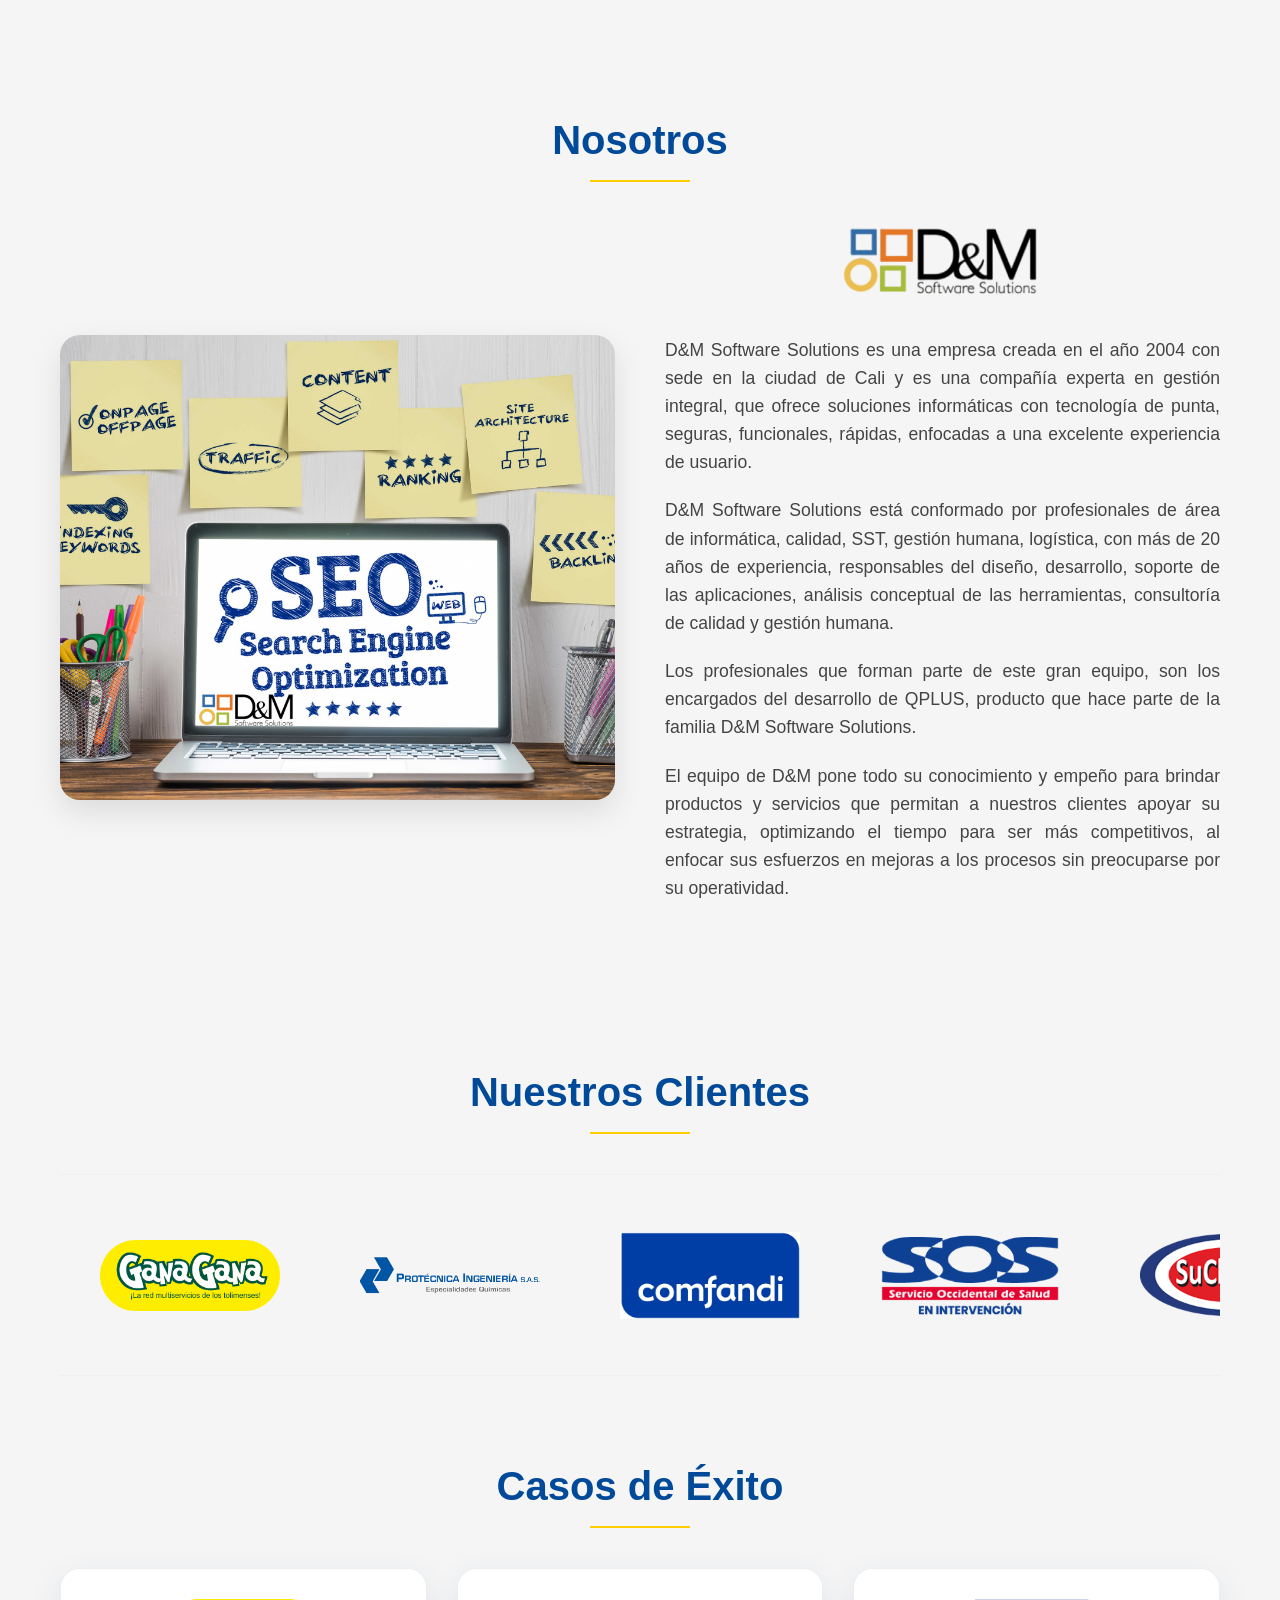
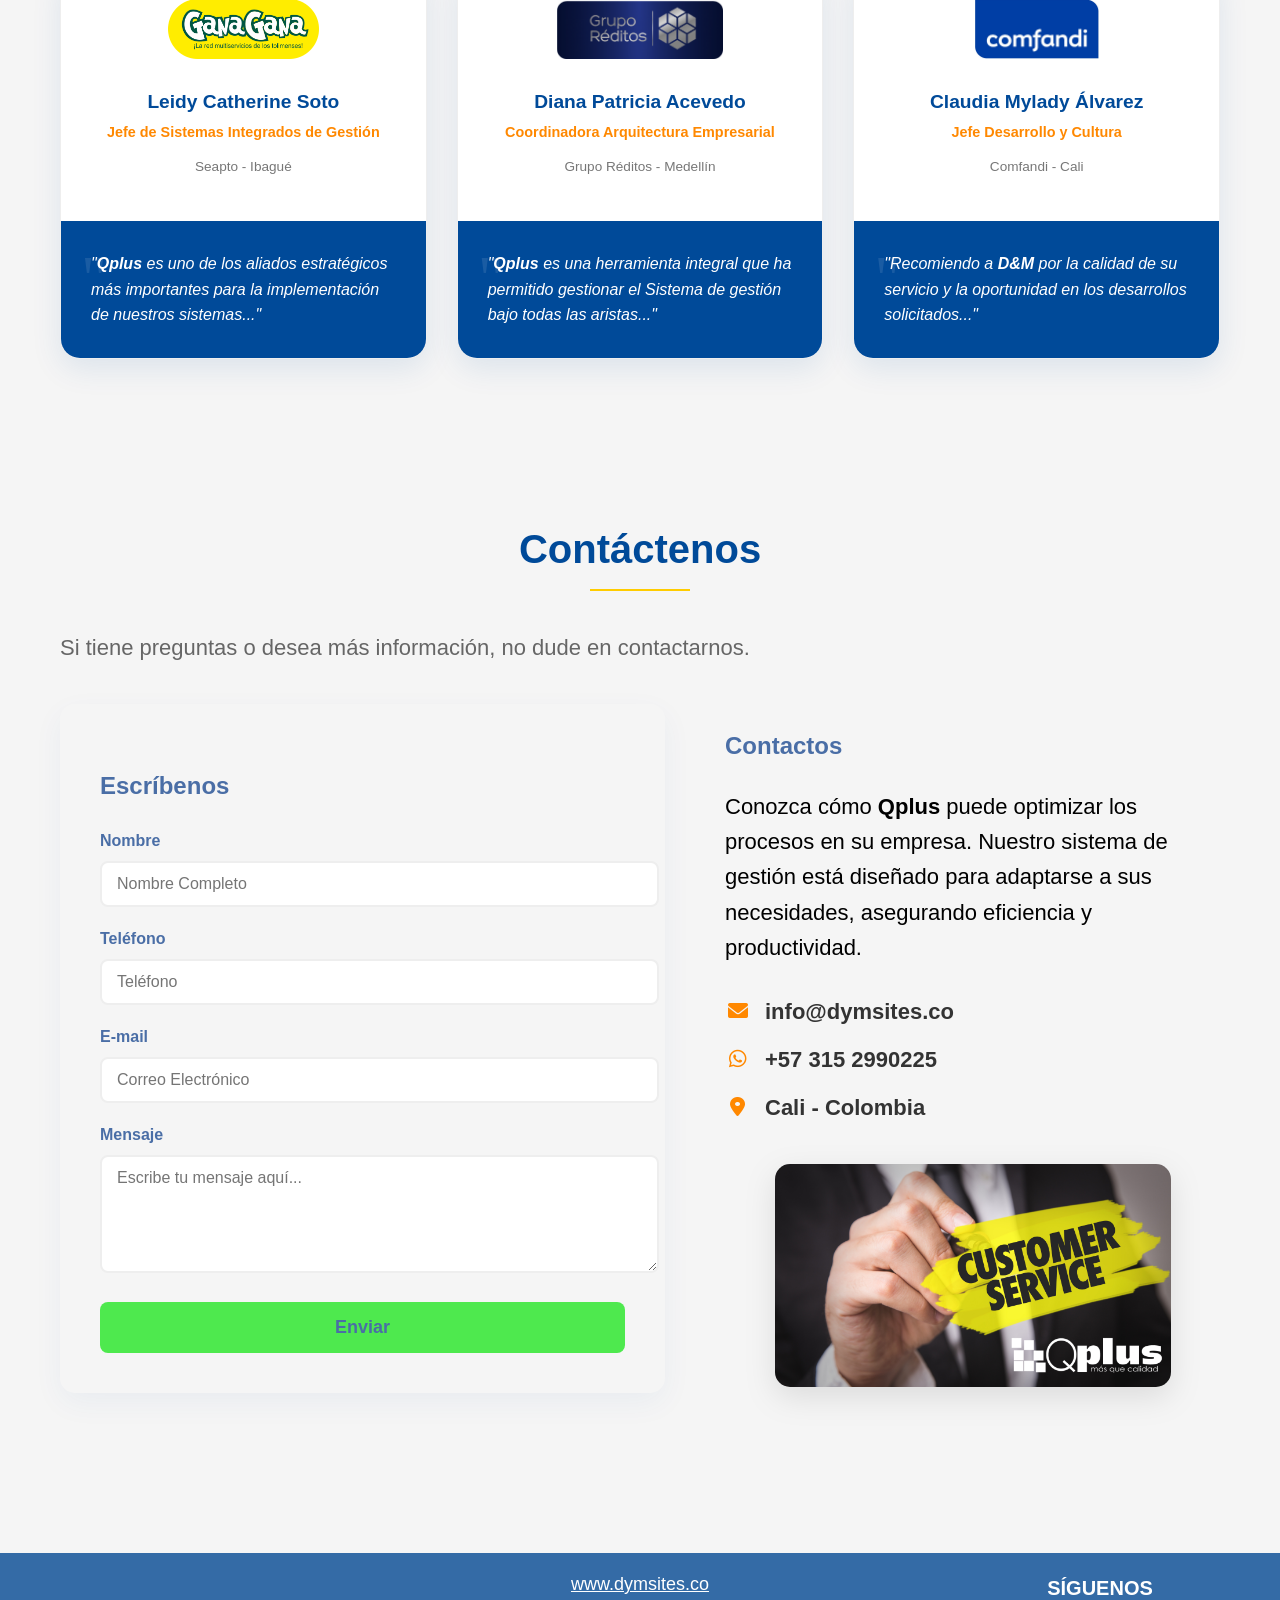
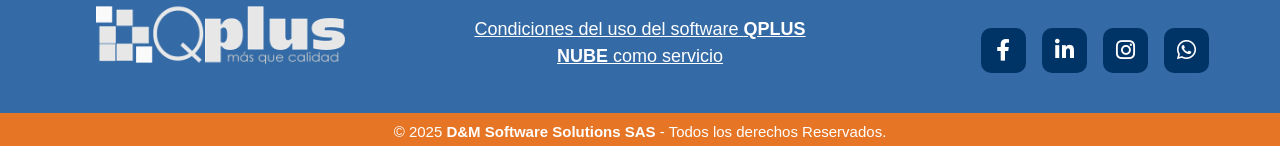
==== commit 21ace706: "Cambios index se agregan nuevas partes en el index, con su respectiva funcionalidad" ====
--- a/index.html
+++ b/index.html
@@ -32,7 +32,7 @@
         <ul class="nav-list">
           <li><a href="index.html">Inicio</a></li>
           <li class="dropdown">
-            <a href="#" class="dropbtn">Suites</a>
+            <a href="#modulos" class="dropbtn">Suites</a>
             <ul class="dropdown-content">
               <li>
                 <a href="M_SistemasGestion.html">Sistemas de Gestión</a>
@@ -47,24 +47,10 @@
               </li>
             </ul>
           </li>
-          <li>
-            <a href="#instalacion" onclick="showSection('instalacion')"
-              >Instalación</a
-            >
-          </li>
-          <li>
-            <a href="#nosotros" onclick="showSection('nosotros')">Nosotros</a>
-          </li>
-          <li>
-            <a href="#casos-exito" onclick="showSection('casos de exito')"
-              >Clientes</a
-            >
-          </li>
-          <li>
-            <a href="#contacto" onclick="showSection('contacto')"
-              >Contáctenos</a
-            >
-          </li>
+          <li><a href="#instalacion">Instalación</a></li>
+          <li><a href="#nosotros">Nosotros</a></li>
+          <li><a href="#nuestros-clientes">Clientes</a></li>
+          <li><a href="#contacto">Contáctenos</a></li>
         </ul>
       </nav>
 
@@ -101,6 +87,8 @@
           <span class="dot" onclick="currentSlide(1)"></span>
           <span class="dot" onclick="currentSlide(2)"></span>
           <span class="dot" onclick="currentSlide(3)"></span>
+          <span class="dot" onclick="currentSlide(4)"></span>
+          <span class="dot" onclick="currentSlide(5)"></span>
         </div>
       </div>
     </main>
@@ -267,10 +255,262 @@
           </div>
         </div>
       </section>
+      <!-- ABOUT US SECTION -->
+      <section class="seccion-principal bg-white" id="nosotros">
+        <div class="wrapper-principal">
+          <h2>Nosotros</h2>
+          <div class="separator-line"></div>
+
+          <div class="grid-layout-nosotros">
+            <div class="img-content-nosotros">
+              <img
+                src="media/Equipo_1.png"
+                alt="Equipo D&M"
+                class="img-fluida"
+              />
+            </div>
+
+            <div class="text-content-nosotros">
+              <div class="logo-nosotros">
+                <img
+                  src="media/Logo_D&M.png"
+                  alt="D&M Software Solutions"
+                  class="logo-dym"
+                />
+              </div>
+              <div class="cuerpo-texto-nosotros">
+                <p>
+                  D&M Software Solutions es una empresa creada en el año 2004
+                  con sede en la ciudad de Cali y es una compañía experta en
+                  gestión integral, que ofrece soluciones informáticas con
+                  tecnología de punta, seguras, funcionales, rápidas, enfocadas
+                  a una excelente experiencia de usuario.
+                </p>
+                <p>
+                  D&M Software Solutions está conformado por profesionales de
+                  área de informática, calidad, SST, gestión humana, logística,
+                  con más de 20 años de experiencia, responsables del diseño,
+                  desarrollo, soporte de las aplicaciones, análisis conceptual
+                  de las herramientas, consultoría de calidad y gestión humana.
+                </p>
+                <p>
+                  Los profesionales que forman parte de este gran equipo, son
+                  los encargados del desarrollo de QPLUS, producto que hace
+                  parte de la familia D&M Software Solutions.
+                </p>
+                <p>
+                  El equipo de D&M pone todo su conocimiento y empeño para
+                  brindar productos y servicios que permitan a nuestros clientes
+                  apoyar su estrategia, optimizando el tiempo para ser más
+                  competitivos, al enfocar sus esfuerzos en mejoras a los
+                  procesos sin preocuparse por su operatividad.
+                </p>
+              </div>
+            </div>
+          </div>
+        </div>
+      </section>
+      <!-- CAROUSEL CLIENTS AND SUCCESS STORIES -->
+      <section class="seccion-principal" id="nuestros-clientes">
+        <div class="wrapper-principal">
+          <h2>Nuestros Clientes</h2>
+          <div class="separator-line"></div>
+
+          <div class="carousel-marquee">
+            <div class="marquee-content" id="marquee-content">
+              <div class="logo-item">
+                <img
+                  src="media/clientes/logo_Protecnica.png"
+                  alt="Protecnica"
+                />
+              </div>
+              <div class="logo-item">
+                <img
+                  src="media/clientes/logoquimicalider.png"
+                  alt="Quimica Lider"
+                />
+              </div>
+              <div class="logo-item">
+                <img src="media/clientes/logonutresol.png" alt="Nutresol" />
+              </div>
+              <div class="logo-item">
+                <img src="media/clientes/logo_Comfandi3.jpg" alt="Comfandi" />
+              </div>
+              <div class="logo-item">
+                <img src="media/clientes/logo_SOS.png" alt="SOS" />
+              </div>
+              <div class="logo-item">
+                <img src="media/clientes/logo_gangana.png" alt="Seapto" />
+              </div>
+              <div class="logo-item">
+                <img src="media/clientes/logo_Suchance.png" alt="Suchance" />
+              </div>
+              <div class="logo-item">
+                <img src="media/clientes/logoreditos.png" alt="Grupo Reditos" />
+              </div>
+            </div>
+          </div>
+
+          <h2 class="espacio-arriba">Casos de Éxito</h2>
+          <div class="separator-line"></div>
+
+          <div class="grid-casos-exito" id="contenedor-testimonios">
+            <div class="card-exito">
+              <div class="header-blanco">
+                <img src="media/clientes/logoreditos.png" alt="Grupo Réditos" />
+                <h3>Diana Patricia Acevedo</h3>
+                <p class="cargo">Coordinadora Arquitectura Empresarial</p>
+                <p class="ubicacion">Grupo Réditos - Medellín</p>
+              </div>
+              <div class="cuerpo-azul">
+                <p>
+                  "<b>Qplus</b> es una herramienta integral que ha permitido
+                  gestionar el Sistema de gestión bajo todas las aristas..."
+                </p>
+              </div>
+            </div>
+
+            <div class="card-exito">
+              <div class="header-blanco">
+                <img src="media/clientes/logo_gangana.png" alt="Seapto" />
+                <h3>Leidy Catherine Soto</h3>
+                <p class="cargo">Jefe de Sistemas Integrados de Gestión</p>
+                <p class="ubicacion">Seapto - Ibagué</p>
+              </div>
+              <div class="cuerpo-azul">
+                <p>
+                  "<b>Qplus</b> es uno de los aliados estratégicos más
+                  importantes para la implementación de nuestros sistemas..."
+                </p>
+              </div>
+            </div>
+
+            <div class="card-exito">
+              <div class="header-blanco">
+                <img src="media/clientes/logo_Comfandi3.jpg" alt="Comfandi" />
+                <h3>Claudia Mylady Álvarez</h3>
+                <p class="cargo">Jefe Desarrollo y Cultura</p>
+                <p class="ubicacion">Comfandi - Cali</p>
+              </div>
+              <div class="cuerpo-azul">
+                <p>
+                  "Recomiendo a <b>D&M</b> por la calidad de su servicio y la
+                  oportunidad en los desarrollos solicitados..."
+                </p>
+              </div>
+            </div>
+          </div>
+        </div>
+      </section>
+      <!-- CONTACT US SECTION -->
+      <section class="seccion-principal bg-light" id="contacto">
+        <div class="wrapper-principal">
+          <h2>Contáctenos</h2>
+          <div class="separator-line"></div>
+          <p class="text-center subtitle">
+            Si tiene preguntas o desea más información, no dude en contactarnos.
+          </p>
+
+          <div class="grid-layout-contacto">
+            <div class="form-container">
+              <h3>Escríbenos</h3>
+              <form
+                id="contactForm"
+                action="https://formspree.io/f/mvggyelj"
+                method="POST"
+                class="formulario-qplus"
+              >
+                <div class="input-group">
+                  <label for="nombre">Nombre</label>
+                  <input
+                    type="text"
+                    id="nombre"
+                    name="nombre"
+                    placeholder="Nombre Completo"
+                    required
+                  />
+                </div>
+
+                <div class="input-group">
+                  <label for="telefono">Teléfono</label>
+                  <input
+                    type="text"
+                    id="telefono"
+                    name="telefono"
+                    placeholder="Teléfono"
+                    required
+                  />
+                </div>
+
+                <div class="input-group">
+                  <label for="email">E-mail</label>
+                  <input
+                    type="email"
+                    id="email"
+                    name="email"
+                    placeholder="Correo Electrónico"
+                    required
+                  />
+                </div>
+
+                <div class="input-group">
+                  <label for="mensaje">Mensaje</label>
+                  <textarea
+                    id="mensaje"
+                    name="mensaje"
+                    rows="5"
+                    placeholder="Escribe tu mensaje aquí..."
+                    required
+                  ></textarea>
+                </div>
+
+                <button type="submit" class="btn-enviar">Enviar</button>
+                <p
+                  id="responseMessage"
+                  style="
+                    display: none;
+                    margin-top: 15px;
+                    color: #004a99;
+                    font-weight: bold;
+                  "
+                ></p>
+              </form>
+            </div>
+
+            <div class="info-contacto">
+              <h3>Contactos</h3>
+              <p class="descripcion-contacto">
+                Conozca cómo <strong>Qplus</strong> puede optimizar los procesos
+                en su empresa. Nuestro sistema de gestión está diseñado para
+                adaptarse a sus necesidades, asegurando eficiencia y
+                productividad.
+              </p>
+
+              <div class="datos-lista">
+                <div class="dato-item">
+                  <i class="fas fa-envelope icon-mail"></i>
+                  <a href="mailto:info@dymsites.co">info@dymsites.co</a>
+                </div>
+                <div class="dato-item">
+                  <i class="fab fa-whatsapp icon-whatsapp"></i>
+                  <span>+57 315 2990225</span>
+                </div>
+                <div class="dato-item">
+                  <i class="fas fa-map-marker-alt"></i>
+                  <span>Cali - Colombia</span>
+                </div>
+              </div>
+
+              <div class="image-container-contacto">
+                <img src="media/contact us.png" alt="Imagen sobre Qplus" />
+              </div>
+            </div>
+          </div>
+        </div>
+      </section>
     </main>
     <!-- FOOTER SECTION -->
-    <br />
-    <br />
+
     <footer class="pie-pagina">
       <div class="grupo-1">
         <div class="box">
--- a/styles.css
+++ b/styles.css
@@ -10,6 +10,12 @@
     background-color: whitesmoke;
 }
 
+html {
+    scroll-behavior: smooth;
+    /* Ajusta este valor según la altura de tu navbar (150px aprox) */
+    scroll-padding-top: 160px; 
+}
+
 .navbar {
     display: flex;
     justify-content: space-between;
@@ -160,21 +166,23 @@
 /* ============================================================
 ------------------ SECCION CARRUSEL ---------------------------
 =============================================================== */
-/* --- Contenedor Principal Full Width --- */
+/* --- Contenedor Principal --- */
 .main-fluid {
     width: 100%;
-    padding: 0;
-    margin: 0;
+    padding: 20px 0; /* Espacio arriba y abajo para que no pegue con el navbar */
 }
 
 .carousel-container {
     position: relative;
-    width: 100%;
-    height: 450px; /* Mantener tu altura preferida */
+    width: 100%; /* NO ocupa de lado a lado */
+    max-width: 1400px; /* Límite para pantallas muy grandes */
+    height: 400px; /* Altura más baja para que se vea más "estirado" */
+    margin: 0 auto; /* Centrado perfecto */
     overflow: hidden;
     display: flex;
     align-items: center;
     justify-content: center;
+    border-radius: 15px; /* Opcional: bordes redondeados para más elegancia */
 }
 
 .slide {
@@ -186,34 +194,34 @@
 .slide img {
     width: 100%;
     height: 100%;
-    /* CLAVE: contain para ver la imagen completa sin cortes */
+    /* Mantenemos contain para que NO se distorsione ni se corte */
     object-fit: contain; 
     object-position: center;
     display: block;
 }
 
-/* --- Navegación Limpia --- */
+/* --- Navegación (Flechas fuera de la imagen o en los bordes) --- */
 .prev, .next {
     cursor: pointer;
     position: absolute;
     top: 50%;
     transform: translateY(-50%);
-    padding: 15px;
-    color: rgba(0, 74, 153, 0.3); /* Azul muy suave para no distraer */
-    font-size: 40px;
+    padding: 10px;
+    color: rgba(0, 74, 153, 0.5);
+    font-size: 35px;
     text-decoration: none;
     transition: 0.3s;
     z-index: 10;
 }
 
-.next { right: 20px; }
-.prev { left: 20px; }
+.next { right: 10px; }
+.prev { left: 10px; }
 
 .prev:hover, .next:hover {
-    color: #004a99;
-}
-
-/* --- Puntos de control --- */
+    color: #ffcc00; /* Toque amarillo Qplus al pasar el mouse */
+}
+
+/* --- Puntos de control (Dots) --- */
 .dots-container {
     position: absolute;
     bottom: 15px;
@@ -224,61 +232,24 @@
 
 .dot {
     cursor: pointer;
-    height: 10px;
-    width: 10px;
+    height: 8px;
+    width: 8px;
     margin: 0 5px;
-    background-color: rgba(0, 0, 0, 0.1);
+    background-color: rgba(0, 0, 0, 0.2);
     border-radius: 50%;
     display: inline-block;
-    transition: 0.3s;
 }
 
 .dot.active {
     background-color: #004a99;
-    transform: scale(1.2);
+    transform: scale(1.3);
 }
 
 /* --- ADAPTACIÓN PARA MÓVIL --- */
 @media (max-width: 768px) {
     .carousel-container {
-        /* Bajamos la altura en móvil para que la imagen no se vea minúscula */
-        height: 250px; 
-    }
-
-    .slide img {
-        /* En móvil, a veces 'cover' funciona mejor para llenar la pantalla, 
-           pero mantenemos 'contain' para que NO se corte nada como pediste */
-        object-fit: contain;
-    }
-
-    /* Flechas más pequeñas para que no estorben el contenido */
-    .prev, .next {
-        font-size: 25px;
-        padding: 10px;
-    }
-
-    .next { right: 5px; }
-    .prev { left: 5px; }
-
-    /* Puntos de control un poco más separados del borde */
-    .dots-container {
-        bottom: 10px;
-    }
-    
-    .dot {
-        height: 8px;
-        width: 8px;
-    }
-}
-
-/* Ajuste para pantallas muy pequeñas (iPhone SE, etc.) */
-@media (max-width: 480px) {
-    .carousel-container {
-        height: 180px;
-    }
-    
-    .prev, .next {
-        display: none; /* Opcional: ocultar flechas en pantallas muy pequeñas para limpieza total */
+        width: 95%; /* En móvil aprovechamos más el ancho */
+        height: 200px; /* Proporción para celulares */
     }
 }
 
@@ -407,6 +378,58 @@
     font-size: 1.3rem;
 }
 
+/* --- ADAPTACIÓN PARA MÓVIL (TABLETS Y CELULARES) --- */
+
+@media (max-width: 992px) {
+    .card-container {
+        /* En tablets pasamos a 2 columnas si hay espacio, o se ajusta solo */
+        grid-template-columns: repeat(2, 1fr);
+        gap: 20px;
+    }
+    
+    h2 {
+        font-size: 32px;
+    }
+}
+
+@media (max-width: 768px) {
+    .wrapper-principal {
+        margin: 20px auto;
+        padding: 0 15px;
+    }
+
+    h2 {
+        font-size: 28px;
+    }
+
+    .card-container {
+        /* En celulares una sola tarjeta por fila */
+        grid-template-columns: 1fr;
+    }
+
+    .card {
+        padding: 25px; /* Reducimos el padding para ganar espacio */
+    }
+
+    .card p {
+        font-size: 1.1rem; /* Texto un poco más pequeño para legibilidad */
+    }
+
+    .card img {
+        height: 60px; /* Ajustamos el tamaño del icono/imagen */
+        margin-bottom: 15px;
+    }
+}
+
+@media (max-width: 480px) {
+    .card h3 {
+        font-size: 1.5rem;
+    }
+    
+    .card p {
+        font-size: 1rem;
+    }
+}
 /* ============================================================
 ------------------ SECCION POR QUÉ QPLUS? ---------------------
 =============================================================== */
@@ -580,6 +603,340 @@
 }
 
 /* ============================================================
+---------------------- SECCION NOSOTROS -----------------------
+=============================================================== */
+/* --- Sección Nosotros --- */
+.bg-white {
+    padding: 60px 0;
+}
+
+.grid-layout-nosotros {
+    display: grid;
+    grid-template-columns: 1fr 1fr; /* Dos columnas iguales */
+    gap: 50px;
+    align-items: center; /* Centra verticalmente el contenido */
+    margin-top: 20px;
+}
+
+/* Imagen de la izquierda */
+.img-content-nosotros {
+    text-align: center;
+}
+
+.img-content-nosotros img {
+    max-width: 100%;
+    height: auto;
+    border-radius: 20px;
+    /* Mismo estilo de sombra que Características */
+    box-shadow: 0 12px 30px rgba(0, 0, 0, 0.1);
+}
+
+/* Contenido de texto y logo D&M */
+.logo-nosotros {
+    margin-bottom: 25px;
+    text-align: center;
+}
+
+.logo-dym {
+    height: 80px; /* Tamaño controlado para el logo de la empresa */
+    width: auto;
+    display: inline-block;
+}
+
+.cuerpo-texto-nosotros p {
+    font-size: 1.1rem;
+    line-height: 1.6;
+    color: #444;
+    margin-bottom: 20px;
+    text-align: justify;
+}
+
+/* --- ADAPTACIÓN PARA MÓVIL --- */
+@media (max-width: 992px) {
+    .grid-layout-nosotros {
+        grid-template-columns: 1fr; /* Una columna en tablets y móviles */
+        text-align: center;
+    }
+
+    .logo-nosotros {
+        text-align: center;
+    }
+
+    .img-content-nosotros {
+        order: -1; /* Imagen arriba en móviles */
+        margin-bottom: 30px;
+    }
+
+    .cuerpo-texto-nosotros p {
+        text-align: left; /* Mejor lectura en celular */
+        font-size: 1rem;
+    }
+}
+
+/* ============================================================
+-------------- SECCION CLIENTES Y CASOS DE EXITO --------------
+=============================================================== */
+/* --- Carrusel Clientes --- */
+.carousel-marquee {
+    overflow: hidden;
+    padding: 50px 0;
+    white-space: nowrap;
+    width: 100%;
+    position: relative;
+    border-top: 1px solid #f0f0f0;
+    border-bottom: 1px solid #f0f0f0;
+}
+
+.marquee-content {
+    display: inline-block;
+    white-space: nowrap;
+    animation: marquee 25s linear infinite; /* 25s es una velocidad cómoda */
+}
+
+.logo-item {
+    display: inline-block;
+    /* CLAVE: Dimensiones fijas para el contenedor del logo */
+    width: 180px; 
+    height: 100px;
+    margin: 0 40px;
+    vertical-align: middle;
+}
+
+.logo-item img {
+    width: 100%;
+    height: 100%;
+    /* CLAVE: 'contain' evita que se estiren y los centra en el marco */
+    object-fit: contain; 
+    transition: all 0.4s ease;
+}
+
+.logo-item:hover img {
+    filter: grayscale(0%);
+    opacity: 1;
+    transform: scale(1.1); /* Efecto de acercamiento suave */
+}
+
+/* Animación fluida */
+@keyframes marquee {
+    from { transform: translateX(0); }
+    to { transform: translateX(-50%); } /* Se desplaza la mitad exacta */
+}
+
+/* --- Casos de Éxito --- */
+.espacio-arriba { margin-top: 80px; }
+
+.grid-casos-exito {
+    display: grid;
+    grid-template-columns: repeat(3, 1fr);
+    gap: 30px;
+    margin-top: 40px;
+}
+
+.card-exito {
+    background: #fff;
+    border-radius: 20px;
+    overflow: hidden;
+    box-shadow: 0 10px 30px rgba(0,74,153,0.1);
+    border: 1px solid #eee;
+    display: flex;
+    flex-direction: column;
+}
+
+.header-blanco {
+    padding: 30px;
+    text-align: center;
+    background: #fff;
+}
+
+.header-blanco img {
+    height: 60px;
+    margin-bottom: 20px;
+}
+
+.header-blanco h3 {
+    font-size: 1.2rem;
+    color: #004a99;
+    margin: 0;
+}
+
+.cargo {
+    color: #ff8800; /* Naranja para resaltar el cargo */
+    font-size: 0.9rem;
+    font-weight: bold;
+    margin: 5px 0;
+}
+
+.ubicacion {
+    font-size: 0.85rem;
+    color: #777;
+}
+
+.cuerpo-azul {
+    background: #004a99; /* Azul corporativo */
+    color: #fff;
+    padding: 30px;
+    flex-grow: 1;
+    position: relative;
+}
+
+.cuerpo-azul::before {
+    content: '"';
+    position: absolute;
+    top: 10px;
+    left: 20px;
+    font-size: 4rem;
+    color: rgba(255,255,255,0.1);
+    font-family: serif;
+}
+
+.cuerpo-azul p {
+    font-size: 1rem;
+    line-height: 1.6;
+    margin: 0;
+    font-style: italic;
+}
+
+/* Adaptación Móvil */
+@media (max-width: 992px) {
+    .grid-casos-exito { grid-template-columns: 1fr; }
+}
+
+/* ============================================================
+-------------- SECCION CLIENTES Y CASOS DE EXITO --------------
+=============================================================== */
+/* --- Sección Contacto Estilo Qplus --- */
+.bg-light {
+    padding: 80px 0;
+}
+
+.subtitle {
+    margin-bottom: 40px;
+    color: #666;
+}
+
+.grid-layout-contacto {
+    display: grid;
+    grid-template-columns: 1.1fr 0.9fr; /* Formulario ligeramente más ancho */
+    gap: 60px;
+    align-items: start;
+}
+
+/* Formulario */
+.form-container {
+    padding: 40px;
+    border-radius: 15px;
+    box-shadow: 0 10px 30px rgba(0, 74, 153, 0.05);
+}
+
+.form-container h3, .info-contacto h3 {
+    color: #4A6EA6;
+    margin-bottom: 25px;
+    font-size: 24px;
+}
+
+.input-group {
+    margin-bottom: 20px;
+}
+
+.input-group label {
+    display: block;
+    margin-bottom: 8px;
+    color: #4A6EA6;
+    font-weight: bold;
+    font-size: 16px;
+}
+
+.input-group input, 
+.input-group textarea {
+    width: 100%;
+    padding: 12px 15px;
+    border: 2px solid #eee;
+    border-radius: 8px;
+    font-family: 'Century Gothic', sans-serif;
+    font-size: 16px;
+    transition: 0.3s ease;
+}
+
+.input-group input:focus, 
+.input-group textarea:focus {
+    border-color: #004a99;
+    outline: none;
+}
+
+.btn-enviar {
+    background-color: rgb(78, 233, 78); /* Verde claro */
+    color: #4A6EA6;
+    border: none;
+    padding: 15px 35px;
+    border-radius: 8px;
+    font-weight: bold;
+    font-size: 18px;
+    cursor: pointer;
+    width: 100%;
+    transition: 0.3s;
+}
+
+.btn-enviar:hover {
+    background-color: #004a99;
+    color: #fff;
+}
+
+/* Información Lateral */
+.descripcion-contacto {
+    line-height: 1.6;
+    margin-bottom: 30px;
+}
+
+.datos-lista {
+    margin-bottom: 40px;
+}
+
+.dato-item {
+    display: flex;
+    align-items: center;
+    margin-bottom: 15px;
+}
+
+.dato-item i {
+    font-size: 20px;
+    margin-right: 15px;
+    color: #ff8800; /* Naranja para los iconos */
+    width: 25px;
+    text-align: center;
+}
+
+.dato-item a, .dato-item span {
+    text-decoration: none;
+    color: #333;
+    font-weight: bold;
+}
+
+.image-container-contacto img {
+    width: 80%;
+    border-radius: 15px;
+    display: block;
+    margin: 0 auto;
+    filter: drop-shadow(0 10px 15px rgba(0,0,0,0.1));
+}
+
+/* --- ADAPTACIÓN MÓVIL --- */
+@media (max-width: 992px) {
+    .grid-layout-contacto {
+        grid-template-columns: 1fr;
+        gap: 40px;
+    }
+    
+    .info-contacto {
+        order: -1; /* Info arriba en móviles */
+        text-align: center;
+    }
+
+    .dato-item {
+        justify-content: center;
+    }
+}
+
+/* ============================================================
 ------------------ SECCION FOOTER COMPLETO --------------------
 =============================================================== */
 /* --- FOOTER --- */
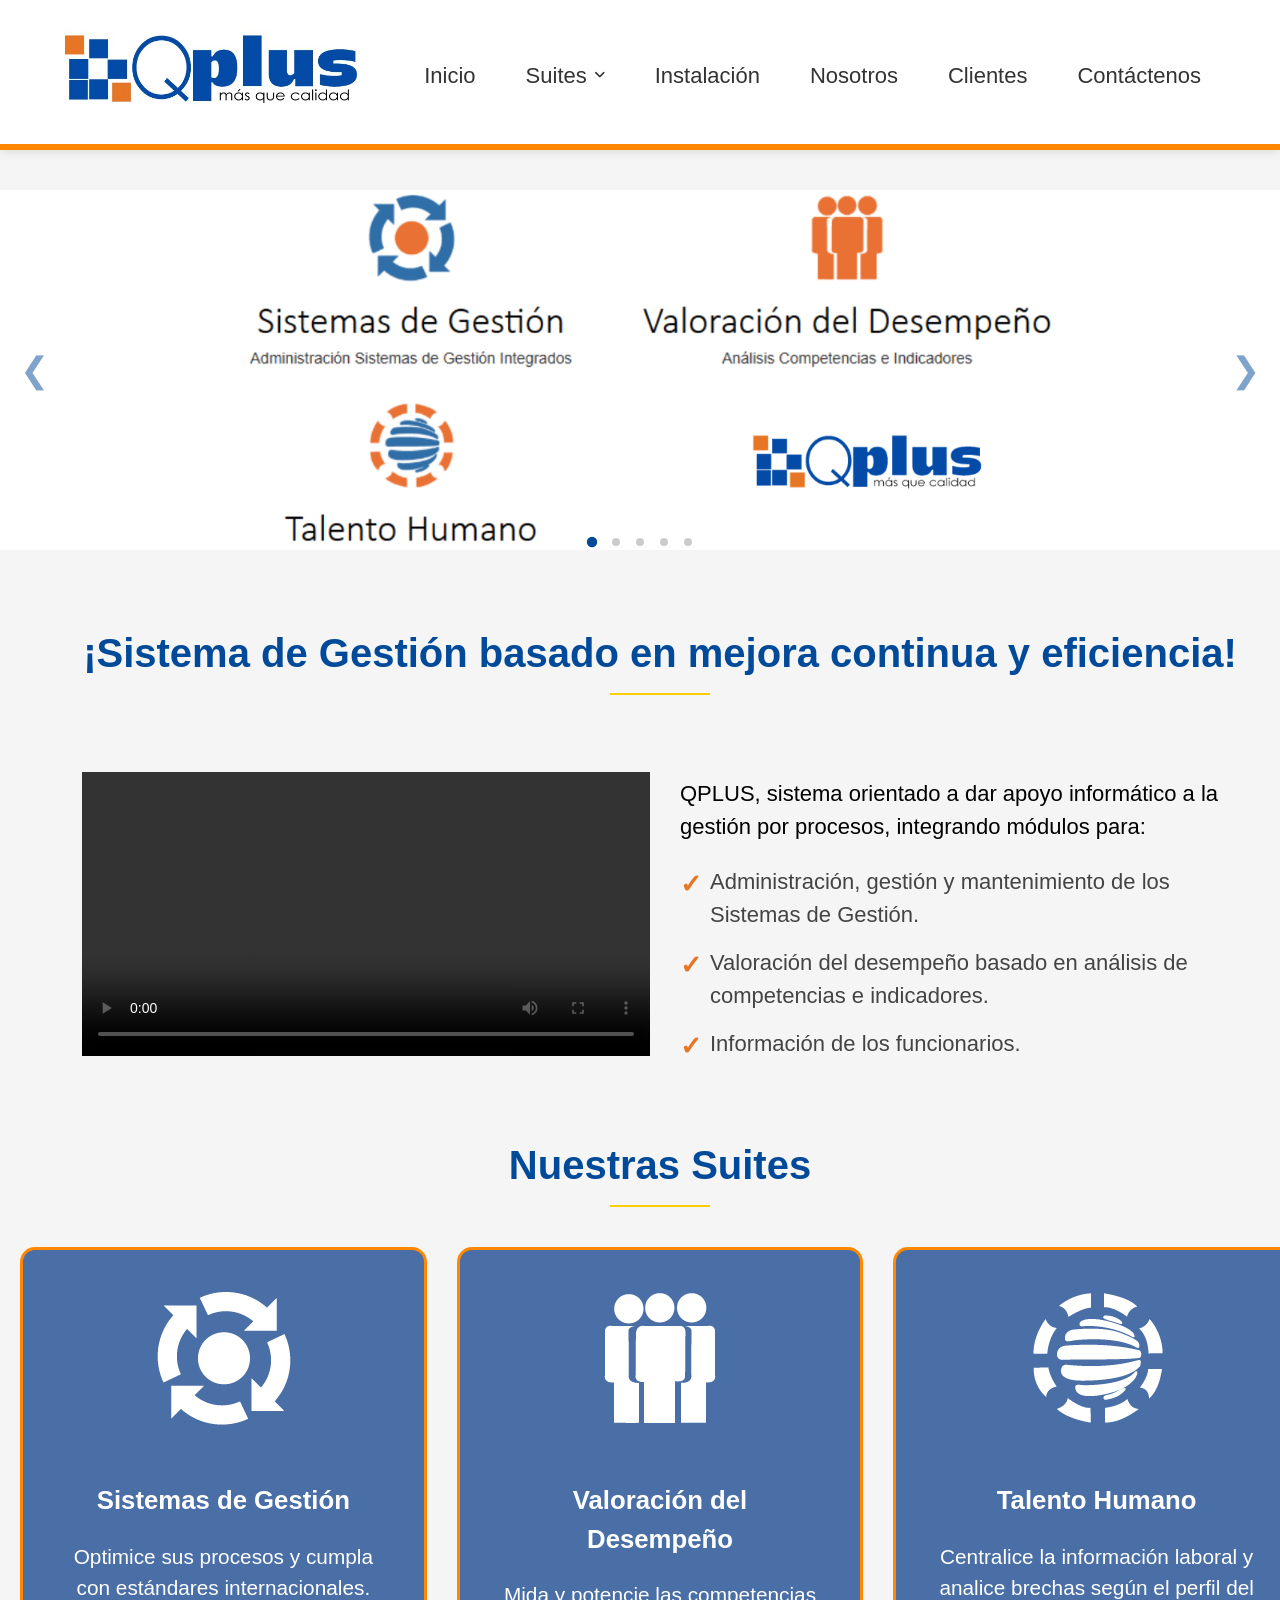
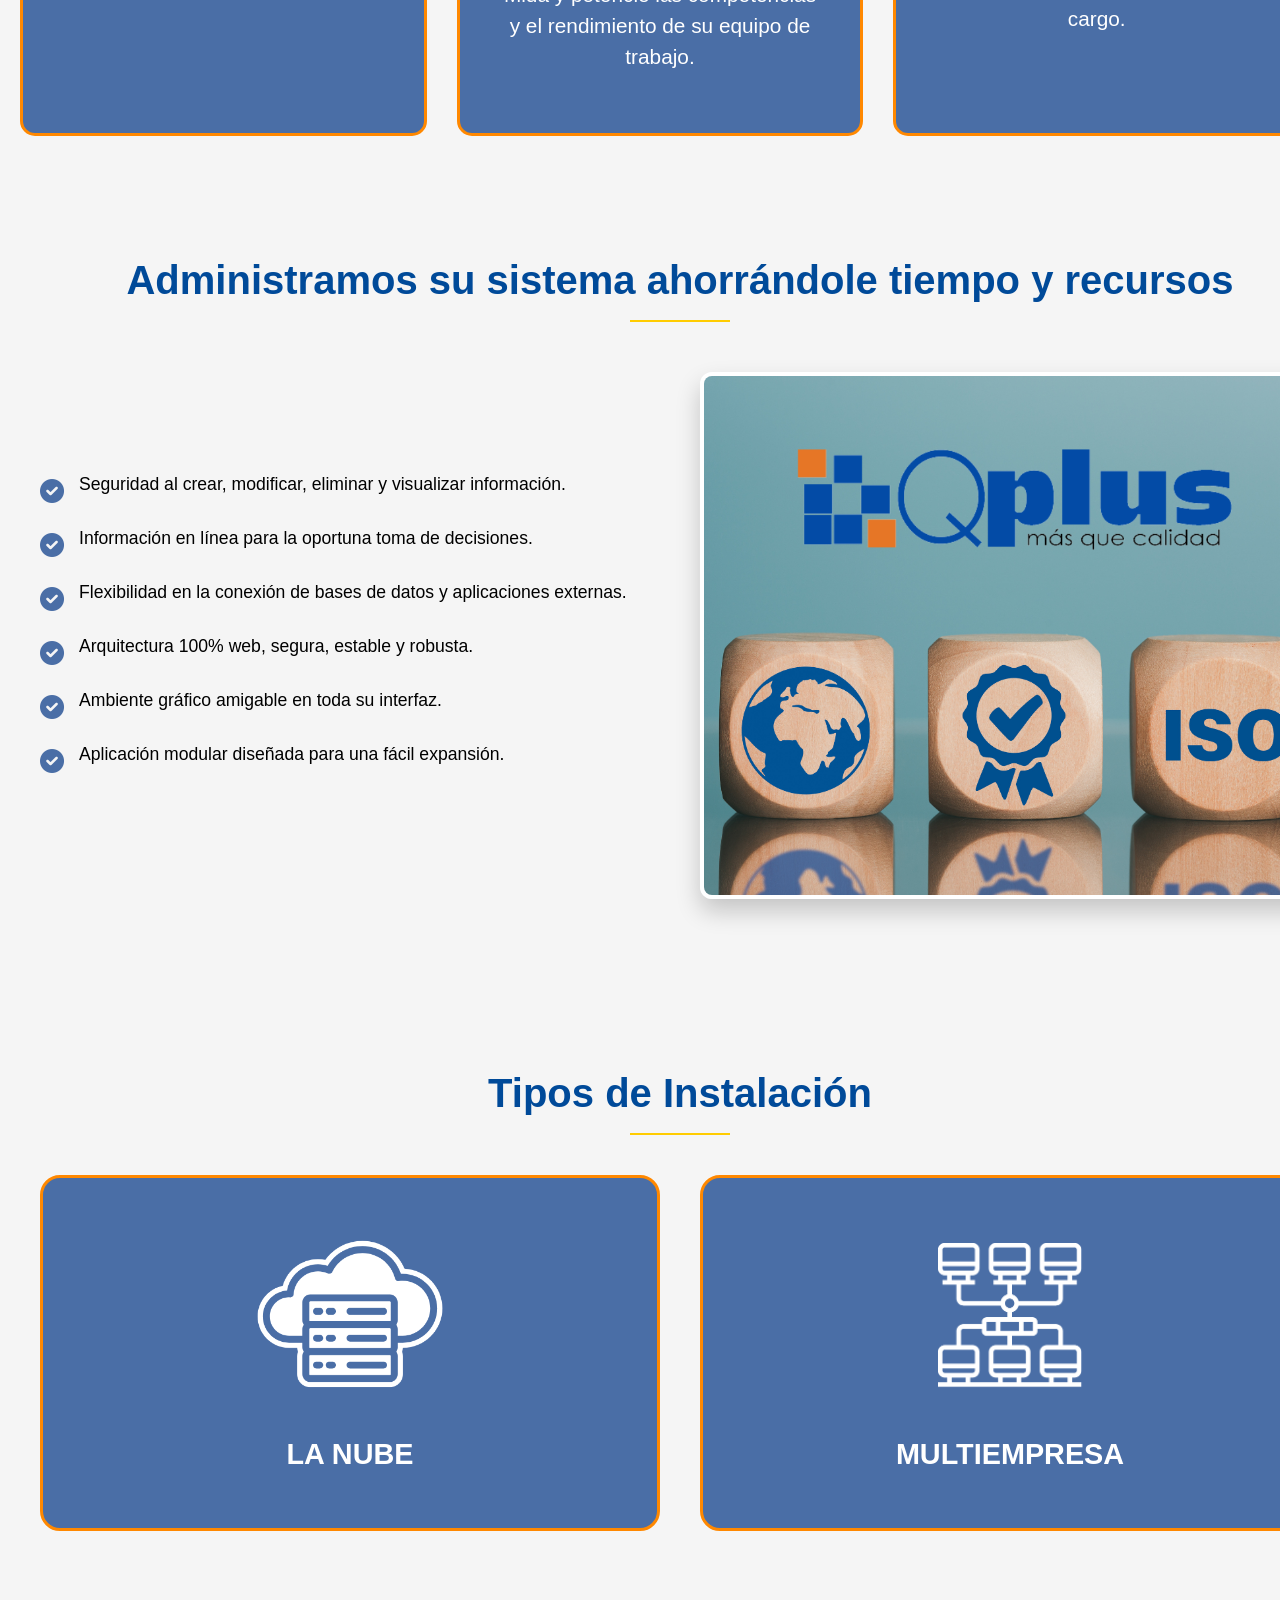
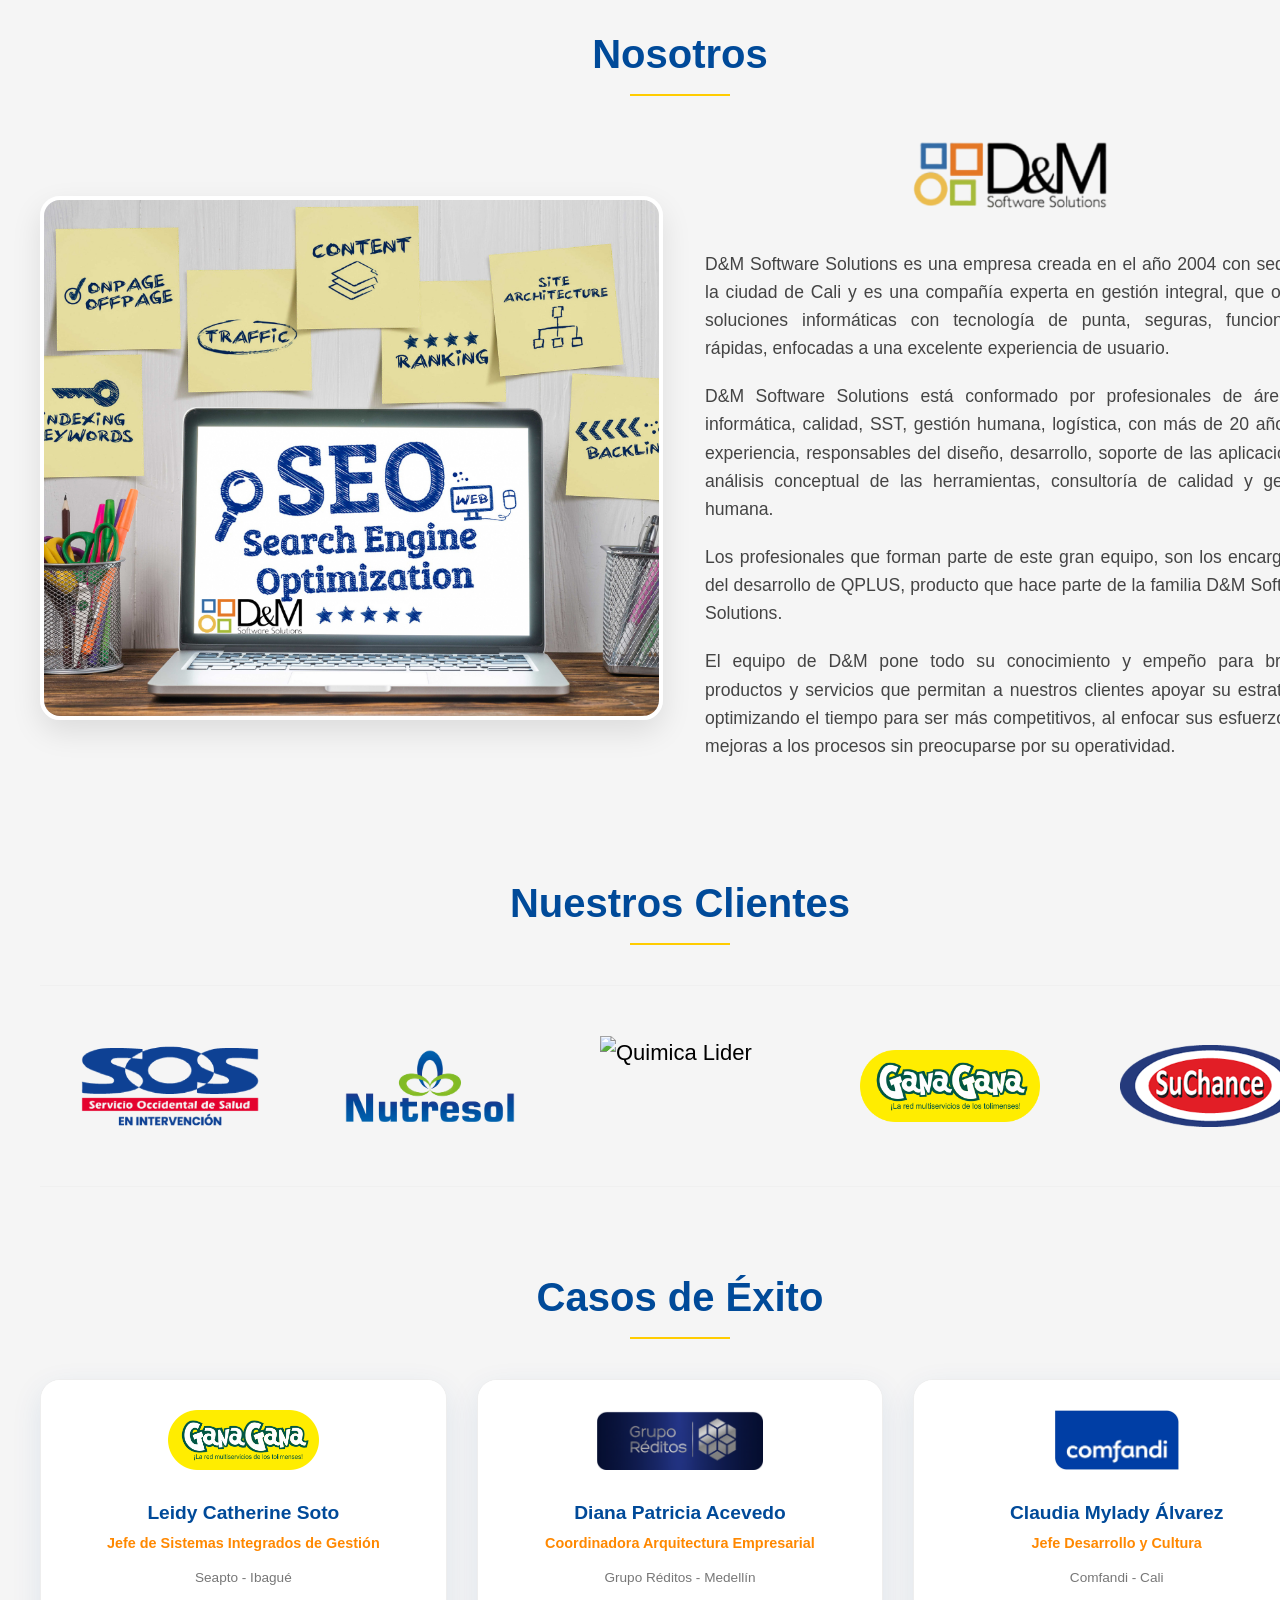
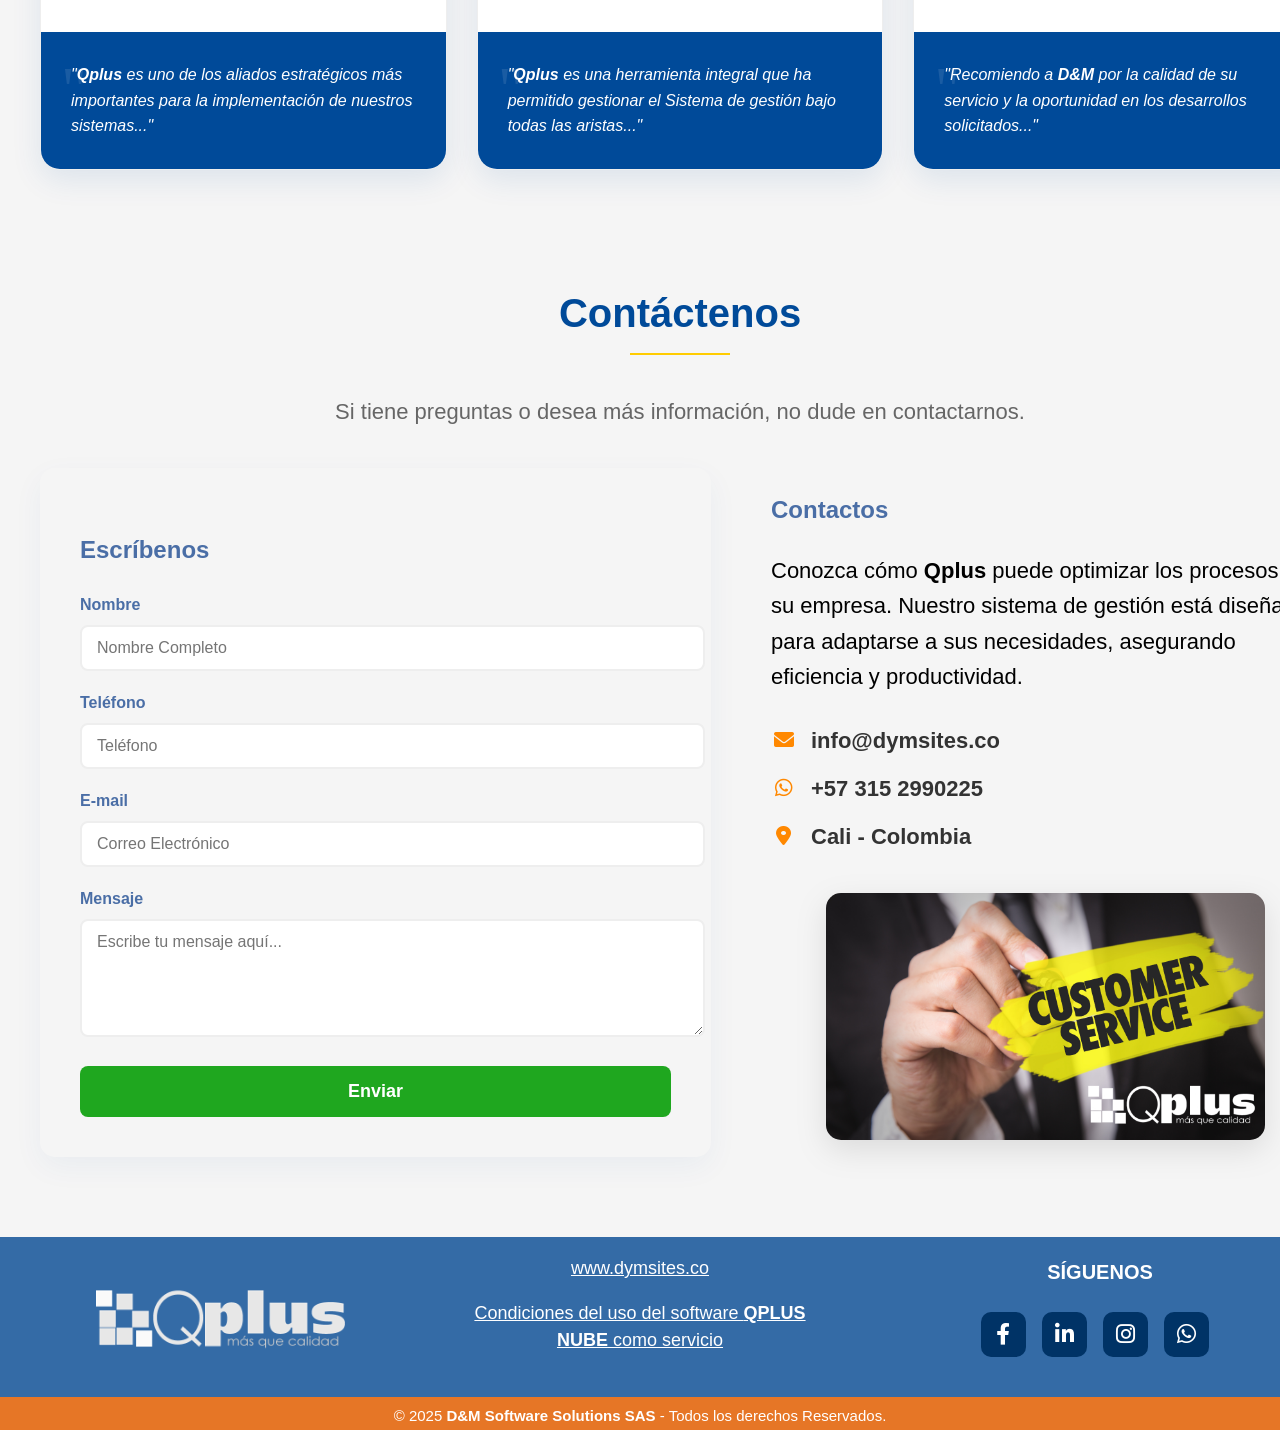
==== commit 07199249: "ajuste final" ====
--- a/index.html
+++ b/index.html
@@ -92,37 +92,38 @@
         </div>
       </div>
     </main>
-    <!-- FIRST PAGE SECTION -->
-    <div class="wrapper-inicio">
-      <div class="container-inicio" id="inicio">
-        <div style="flex: 1; max-width: 50%; padding: 10px">
-          <video width="100%" controls>
-            <source src="media/Qplus 2024- Corto.mp4" type="video/mp4" />
-            Tu navegador no soporta el formato de video.
-          </video>
-        </div>
-        <div class="text-container">
-          <h2>¡Sistema de Gestión basado en mejora continua y eficiencia!</h2>
-          <p>
-            QPLUS, sistema orientado a dar apoyo informático a la gestión por
-            procesos, integrando módulos para:
-          </p>
-          <ul class="lista-limpia">
-            <li>
-              Administración, gestión y mantenimiento de los Sistemas de
-              Gestión.
-            </li>
-            <li>
-              Valoración del desempeño basado en análisis de competencias e
-              indicadores.
-            </li>
-            <li>Información de los funcionarios.</li>
-          </ul>
-        </div>
-      </div>
-    </div>
-    <!-- QPLUS' SUITES SECTION -->
     <main class="wrapper-principal">
+      <!-- FIRST PAGE SECTION -->
+      <h2>¡Sistema de Gestión basado en mejora continua y eficiencia!</h2>
+      <div class="separator-line"></div>
+      <div class="wrapper-inicio">
+        <div class="container-inicio" id="inicio">
+          <div style="flex: 1; max-width: 50%; padding: 10px">
+            <video width="100%" controls>
+              <source src="media/Qplus 2024- Corto.mp4" type="video/mp4" />
+              Tu navegador no soporta el formato de video.
+            </video>
+          </div>
+          <div class="text-container">
+            <p>
+              QPLUS, sistema orientado a dar apoyo informático a la gestión por
+              procesos, integrando módulos para:
+            </p>
+            <ul class="lista-limpia">
+              <li>
+                Administración, gestión y mantenimiento de los Sistemas de
+                Gestión.
+              </li>
+              <li>
+                Valoración del desempeño basado en análisis de competencias e
+                indicadores.
+              </li>
+              <li>Información de los funcionarios.</li>
+            </ul>
+          </div>
+        </div>
+      </div>
+      <!-- QPLUS' SUITES SECTION -->
       <section id="modulos" class="seccion-principal">
         <h2>Nuestras Suites</h2>
         <div class="separator-line"></div>
--- a/styles.css
+++ b/styles.css
@@ -175,7 +175,7 @@
 .carousel-container {
     position: relative;
     width: 100%; /* NO ocupa de lado a lado */
-    max-width: 1400px; /* Límite para pantallas muy grandes */
+    max-width: 1600px; /* Límite para pantallas muy grandes */
     height: 400px; /* Altura más baja para que se vea más "estirado" */
     margin: 0 auto; /* Centrado perfecto */
     overflow: hidden;
@@ -318,9 +318,10 @@
 =============================================================== */
 /* --- CONTENEDOR DE CONTENIDO SUITES --- */
 .wrapper-principal {
-    max-width: 1200px;
-    margin: 40px auto;
-    padding: 0 20px;
+    width: 100%;            /* Ocupa el 100% del ancho de la pantalla */
+    max-width: 1400px;     /* Permite que se ensanche hasta 1400px */
+    margin: 0 auto;        /* Mantiene el contenido centrado */
+    padding: 0 20px;       /* Espacio interno para que no toque los bordes en tablets */
 }
 
 h2 {
@@ -440,10 +441,10 @@
 
 .grid-layout-caracteristicas {
     display: grid;
-    grid-template-columns: 1fr 1fr; /* Divide la pantalla en dos */
-    gap: 50px;
-    align-items: center; /* Centra verticalmente el texto con la imagen */
-    margin-top: 30px;
+    grid-template-columns: 1fr 1fr;
+    gap: 60px;             /* Aumentamos un poco el espacio entre columnas */
+    align-items: center;
+    margin: 50px 0;
 }
 
 /* Estilo de cada ítem de característica */
@@ -511,7 +512,7 @@
 .card-instalacion {
     position: relative;
     height: 350px; /* Altura fija para el efecto */
-    background: #ffffff;
+    background: #4A6EA6;
     border: 3px solid #ff8800;
     border-radius: 20px;
     overflow: hidden; /* Corta el texto que está "afuera" */
@@ -534,11 +535,12 @@
     height: 150px;
     margin-bottom: 15px;
     transition: transform 0.4s ease;
+    filter: brightness(0) invert(1);
     
 }
 
 .card-front-ins h3 {
-    color: #004a99;
+    color: #ffffff;
     font-size: 1.8rem;
     font-weight: 800;
 }
@@ -549,7 +551,7 @@
     bottom: 0;
     left: 0;
     width: 100%;
-    background-color: #004a99;
+    background-color: #ff8800;
     color: white;
     
     /* AJUSTE: Aumentamos el padding lateral a 40px o 50px */
@@ -583,8 +585,8 @@
 }
 
 .card-instalacion:hover {
-    border-color: #ffcc00; /* Cambio de borde a amarillo */
-    box-shadow: 0 15px 30px rgba(0, 74, 153, 0.2);
+    border-color: #ffffff; /* Cambio de borde a amarillo */
+    box-shadow: 0 15px 30px rgba(238, 162, 112, 0.2);
 }
 
 /* Estilo para la info destacada dentro de la card azul */
@@ -802,7 +804,7 @@
 }
 
 /* ============================================================
--------------- SECCION CLIENTES Y CASOS DE EXITO --------------
+------------------- SECCION CONTACTENOS -----------------------
 =============================================================== */
 /* --- Sección Contacto Estilo Qplus --- */
 .bg-light {
@@ -812,6 +814,7 @@
 .subtitle {
     margin-bottom: 40px;
     color: #666;
+    text-align: center;
 }
 
 .grid-layout-contacto {
@@ -864,8 +867,8 @@
 }
 
 .btn-enviar {
-    background-color: rgb(78, 233, 78); /* Verde claro */
-    color: #4A6EA6;
+    background-color: rgb(31, 167, 31); /* Verde claro */
+    color: white;
     border: none;
     padding: 15px 35px;
     border-radius: 8px;
@@ -877,8 +880,8 @@
 }
 
 .btn-enviar:hover {
-    background-color: #004a99;
-    color: #fff;
+    background-color: #4A6EA6;
+    color: white;
 }
 
 /* Información Lateral */
@@ -1029,11 +1032,49 @@
 }
 
 /* ==========================================================================
-   ESTILOS ESPECÍFICOS - SUITE SISTEMAS DE GESTIÓN (SG)
+   ----------- ESTILOS COMPARTIDOS PARA SUITES (SG, TH, VD) -----------------
    ========================================================================== */
 
-/* 1. Banner Superior (Hero) */
-.hero-bg-modulo {
+.hero-overlay {
+    background: rgba(1, 23, 46, 0.6); 
+    width: 100%;
+    height: 100%;
+    display: flex;
+    align-items: center;
+    justify-content: space-between; 
+    padding: 0 10%;
+}
+
+.hero-text h1 {
+    color: #DBB557; 
+    font-size: 60px;
+    margin-bottom: 10px;
+    text-transform: uppercase;
+}
+
+.hero-text p {
+    color: white;
+    font-size: 25px;
+    max-width: 600px;
+    line-height: 1.4;
+}
+
+.hero-logo-derecha {
+    display: flex;
+    align-items: center;
+    justify-content: center;
+}
+
+.hero-logo-derecha img {
+    max-height: 180px;
+    width: auto;
+    filter: brightness(0) invert(1) drop-shadow(0 5px 15px rgba(0,0,0,0.3));
+}
+
+/* ==========================================================================
+   DIFERENCIACIÓN DE BANNERS
+   ========================================================================== */
+.hero-bg-modulo-sg {
     width: 100%;
     height: 320px;
     background-image: url('media/Banners\ Suites\ Qplus\ -\ Info/bannersuite_SG.png');
@@ -1044,30 +1085,42 @@
     position: relative;
 }
 
-.hero-overlay {
-    background: rgba(1, 23, 46, 0.6); /* Azul Qplus con transparencia */
-    width: 100%;
-    height: 100%;
+.hero-bg-modulo-th {
+    width: 100%;
+    height: 320px;
+    background-image: url('media/Banners\ Suites\ Qplus\ -\ Info/bannersuite_TH.png');
+    background-size: cover;
+    background-position: center;
     display: flex;
     align-items: center;
-    padding: 0 10%;
-}
-
-.hero-text h1 {
-    color: #DBB557; /* Amarillo resaltado */
-    font-size: 42px;
-    margin-bottom: 10px;
-    text-transform: uppercase;
-}
-
-.hero-text p {
-    color: white;
-    font-size: 20px;
-    max-width: 700px;
-    line-height: 1.4;
-}
-
-/* 2. Sección de Introducción (Beneficios + Video) */
+    position: relative;
+}
+
+.hero-bg-modulo-vd {
+    width: 100%;
+    height: 320px;
+    background-image: url('media/Banners\ Suites\ Qplus\ -\ Info/bannersuite_VD.png');
+    background-size: cover;
+    background-position: center;
+    display: flex;
+    align-items: center;
+    position: relative;
+}
+
+/* ==========================================================================
+   ESTRUCTURA DE CONTENIDO (TABLES & GRID)
+   ========================================================================== */
+   /* 3. Contenido Introductorio */
+.introduccion-suite {
+    font-size: 25px;
+    line-height: 1.6;
+    color: #444;
+    margin: 30px 0 40px 0;
+    text-align: justify;
+    font-family: 'Century Gothic', sans-serif;
+}
+
+/* 4. Grid Principal (2 Columnas) */
 .grid-layout-caracteristicas {
     display: grid;
     grid-template-columns: 1fr 1fr;
@@ -1076,31 +1129,25 @@
     margin: 50px 0;
 }
 
-.text-content-caracteristicas h2 {
-    text-align: left;
-    margin-bottom: 25px;
-}
-
-.feature-item {
-    display: flex;
-    align-items: flex-start;
-    margin-bottom: 20px;
-}
-
-.feature-item i {
-    color: #4A6EA6;
-    font-size: 22px;
-    margin-right: 15px;
-    margin-top: 4px;
-}
-
-/* 3. Contenedor de Video Tutorial */
+/* --- Elementos Visuales del Grid (Imagen vs Video) --- */
+
+/* Estilo para las IMÁGENES (TH y VD) */
+.img-fluida {
+    max-width: 100%;
+    height: auto;
+    display: block;
+    border-radius: 12px;
+    box-shadow: 0 12px 25px rgba(0,0,0,0.2);
+    border: 4px solid #fff;
+}
+
+/* Estilo para el VIDEO (SG) */
 .video-container-suite {
     border-radius: 12px;
     overflow: hidden;
     box-shadow: 0 12px 25px rgba(0,0,0,0.2);
     border: 4px solid #fff;
-    background: #000;
+    background: #000; /* Fondo negro solo para el video */
 }
 
 .video-container-suite video {
@@ -1108,9 +1155,9 @@
     display: block;
 }
 
-/* 4. Tabla de Módulos (Diseño Limpio) */
+/* 5. Tabla de Módulos (Diseño Limpio) */
 .tabla-contenedor {
-    margin-top: 40px;
+    margin-top: 10px;
     border: 1px solid #e0e0e0;
     border-radius: 10px;
     overflow: hidden;
@@ -1128,20 +1175,19 @@
 }
 
 .row-with-border:hover {
-    background-color: #f9fbff; /* Color de realce suave */
-}
-
-/* Columna de Logo */
+    background-color: #f9fbff;
+}
+
 .image-label-container {
-    width: 220px;
+    width: 200px;
     padding: 25px;
     text-align: center;
     vertical-align: middle;
-    background-color: #f4f7fa; /* Gris azulado muy tenue */
+    background-color: #f4f7fa;
 }
 
 .image-label-container img {
-    max-width: 90px;
+    max-width: 80px;
     height: auto;
     margin-bottom: 8px;
 }
@@ -1153,7 +1199,6 @@
     margin: 0;
 }
 
-/* Columna de Texto Descriptivo */
 .row-with-border td:last-child {
     padding: 25px 35px;
     vertical-align: top;
@@ -1161,23 +1206,37 @@
 
 .row-with-border td p {
     margin: 6px 0;
-    font-size: 17px;
+    font-size: 20px;
     line-height: 1.5;
     color: #444;
 }
 
-/* 5. Ajustes para Celulares */
+/* ==========================================================================
+   ADAPTACIÓN PARA MÓVIL (RESPONSIVE)
+   ========================================================================== */
 @media (max-width: 850px) {
+    .hero-text h1 { font-size: 35px; }
+    .hero-text p { font-size: 18px; }
+
+    .hero-overlay {
+        flex-direction: column;
+        justify-content: center;
+        text-align: center;
+        padding: 20px;
+    }
+
+    .hero-logo-derecha { margin-top: 20px; }
+    .hero-logo-derecha img { max-height: 100px; }
+
+    .introduccion-suite {
+        font-size: 18px;
+        text-align: left;
+        padding: 0 15px;
+    }
+
     .grid-layout-caracteristicas {
         grid-template-columns: 1fr;
-    }
-    
-    .hero-bg-modulo {
-        height: 200px;
-    }
-
-    .hero-text h1 {
-        font-size: 28px;
+        padding: 0 15px;
     }
 
     .image-label-container {
@@ -1188,4 +1247,8 @@
     .image-label-container img {
         max-width: 60px;
     }
+    
+    .img-content-caracteristicas {
+        text-align: center;
+    }
 }
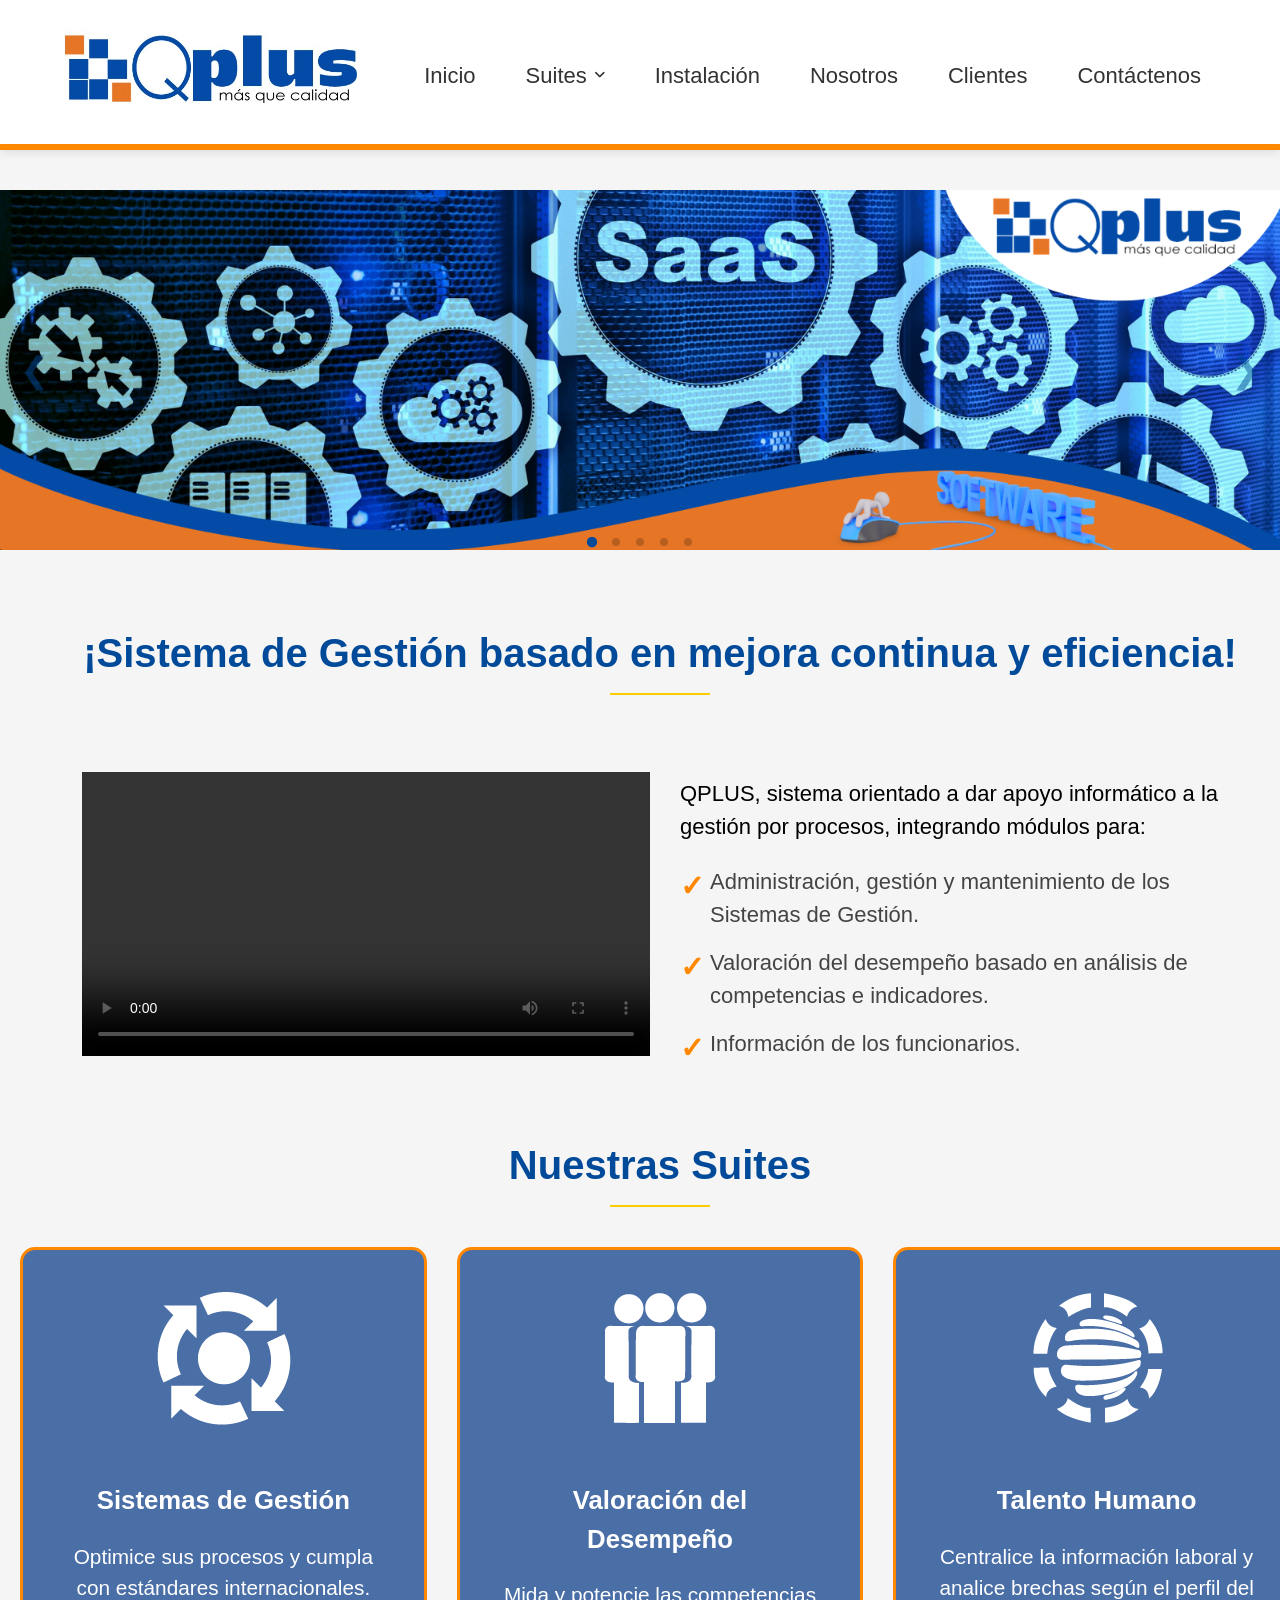
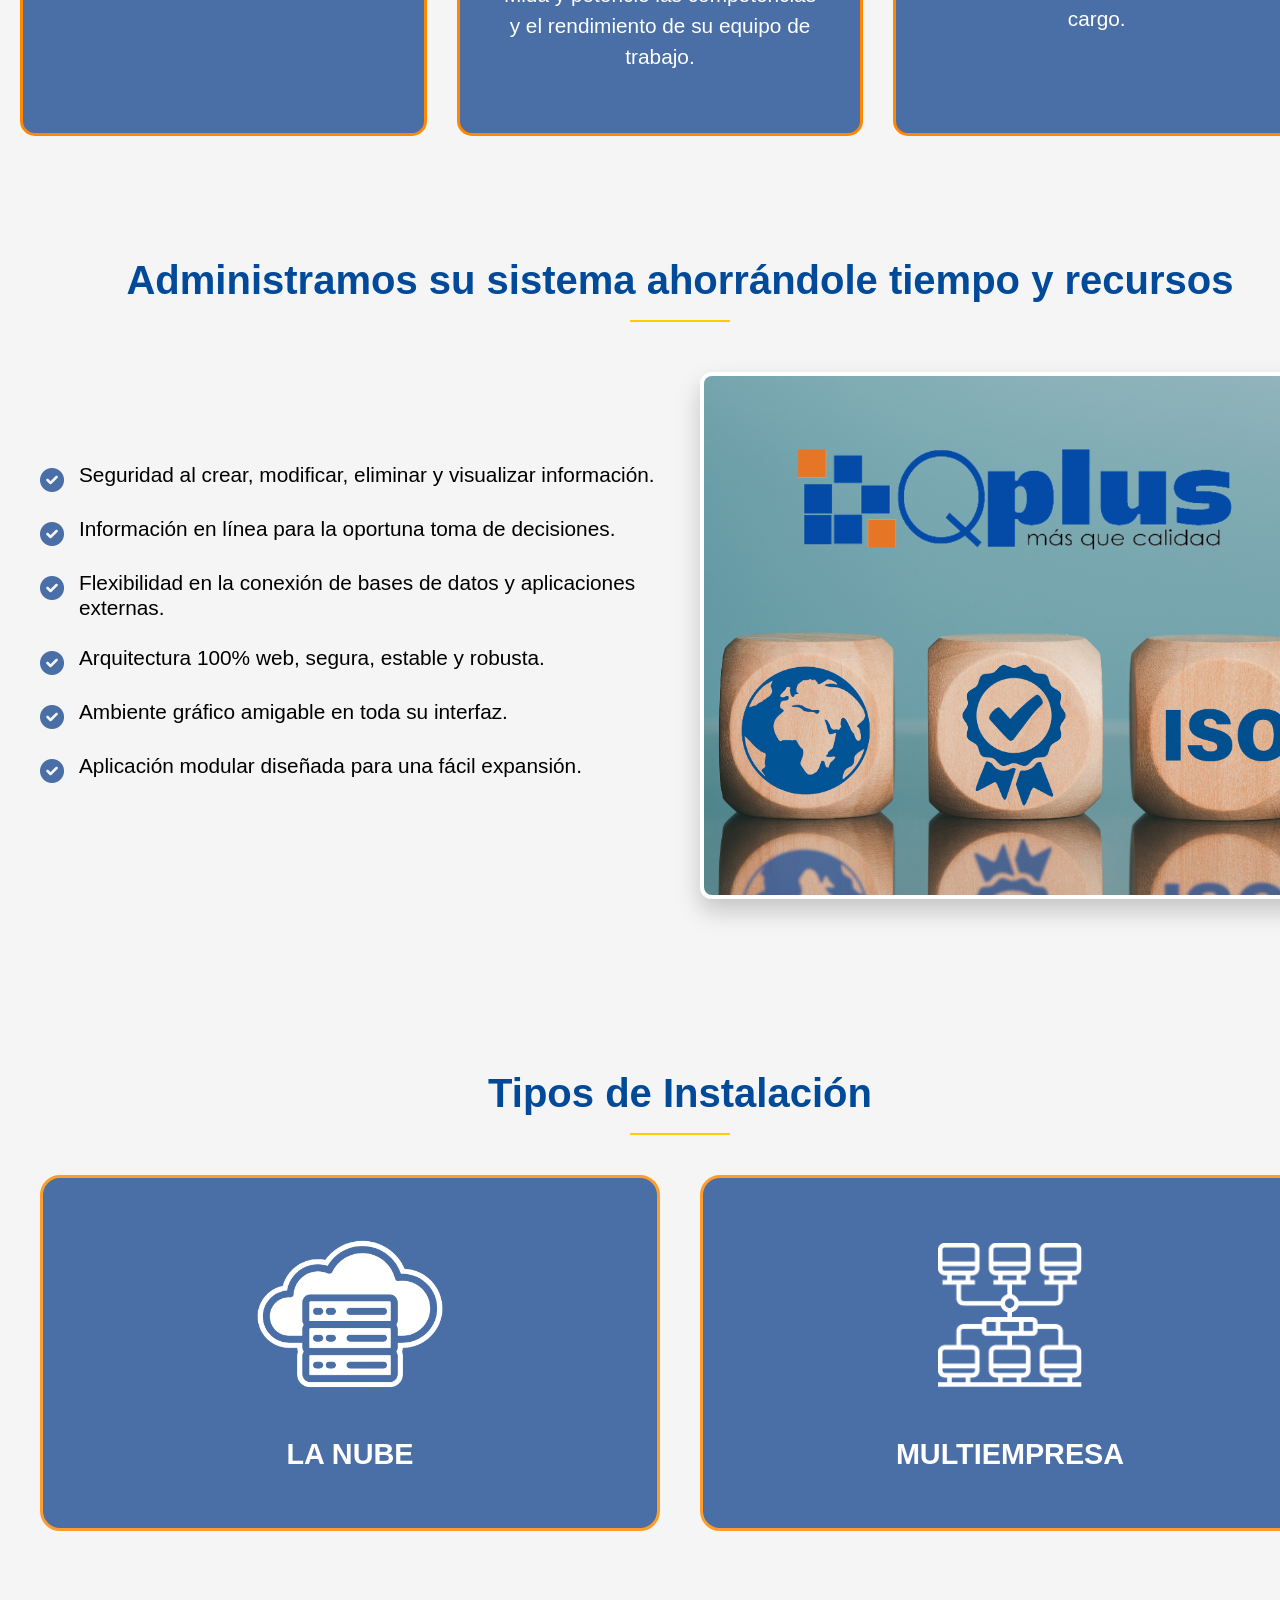
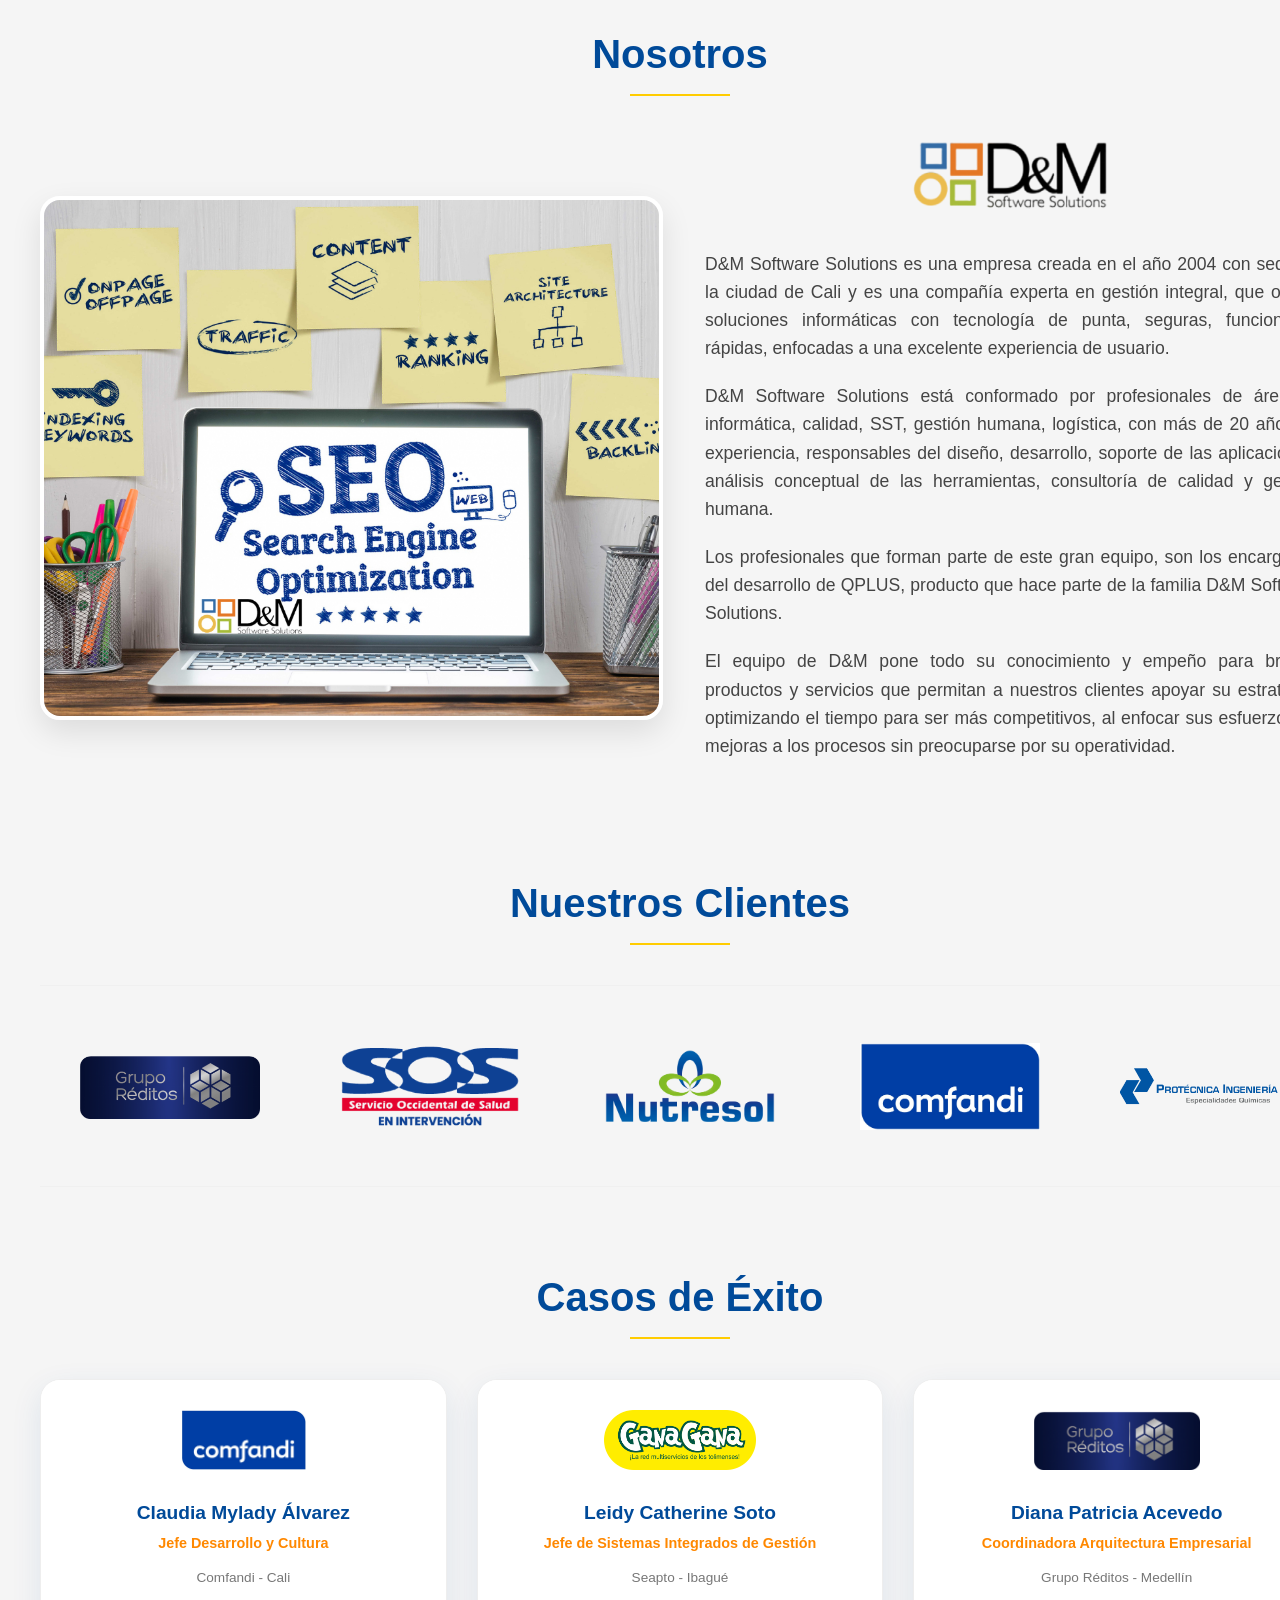
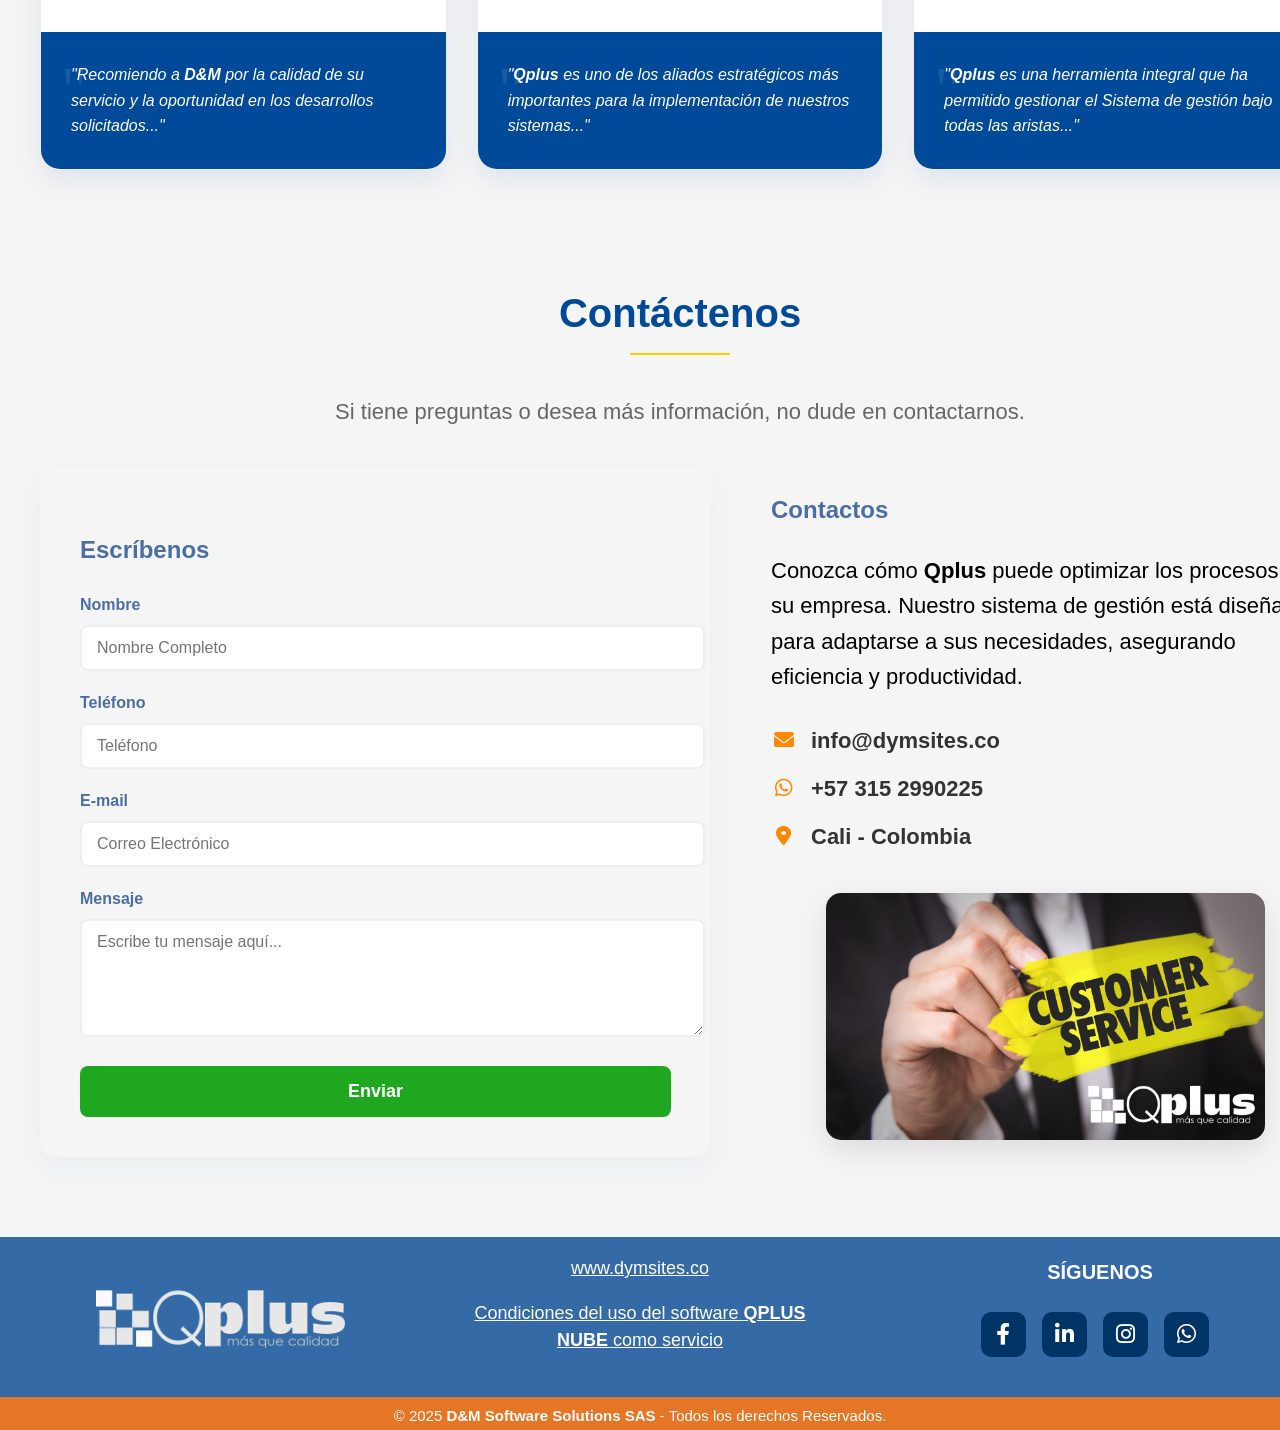
==== commit d91c98bf: "finalizado ajustes" ====
--- a/index.html
+++ b/index.html
@@ -64,6 +64,9 @@
     <!-- CARROUSEL1 SECTION -->
     <main class="main-fluid">
       <div class="carousel-container">
+        <div class="slide fade">
+          <img src="media/carrusel-inicio/6.png" alt="Banner Qplus 6" />
+        </div>
         <div class="slide fade">
           <img src="media/carrusel-inicio/2.png" alt="Banner Qplus 1" />
         </div>
--- a/styles.css
+++ b/styles.css
@@ -308,9 +308,9 @@
   position: absolute;
   left: 0;
   top: 0;
-  color: #e67626; /* Color de los check */
+  color: #ff8800; /* Color de los check */
   font-weight: bold;
-  font-size: 1.2em;
+  font-size: 1.3em;
 }
 
 /* ============================================================
@@ -462,7 +462,7 @@
 }
 
 .feature-item p {
-    font-size: 1.1rem;
+    font-size: 1.3rem;
     color: black;
     line-height: 1.2;
     margin: 0;
@@ -513,7 +513,7 @@
     position: relative;
     height: 350px; /* Altura fija para el efecto */
     background: #4A6EA6;
-    border: 3px solid #ff8800;
+    border: 3px solid #ff9d2c;
     border-radius: 20px;
     overflow: hidden; /* Corta el texto que está "afuera" */
     cursor: pointer;
@@ -551,8 +551,8 @@
     bottom: 0;
     left: 0;
     width: 100%;
-    background-color: #ff8800;
-    color: white;
+    background-color: #ca8333;
+    /* color: white; */
     
     /* AJUSTE: Aumentamos el padding lateral a 40px o 50px */
     padding: 30px 45px; 
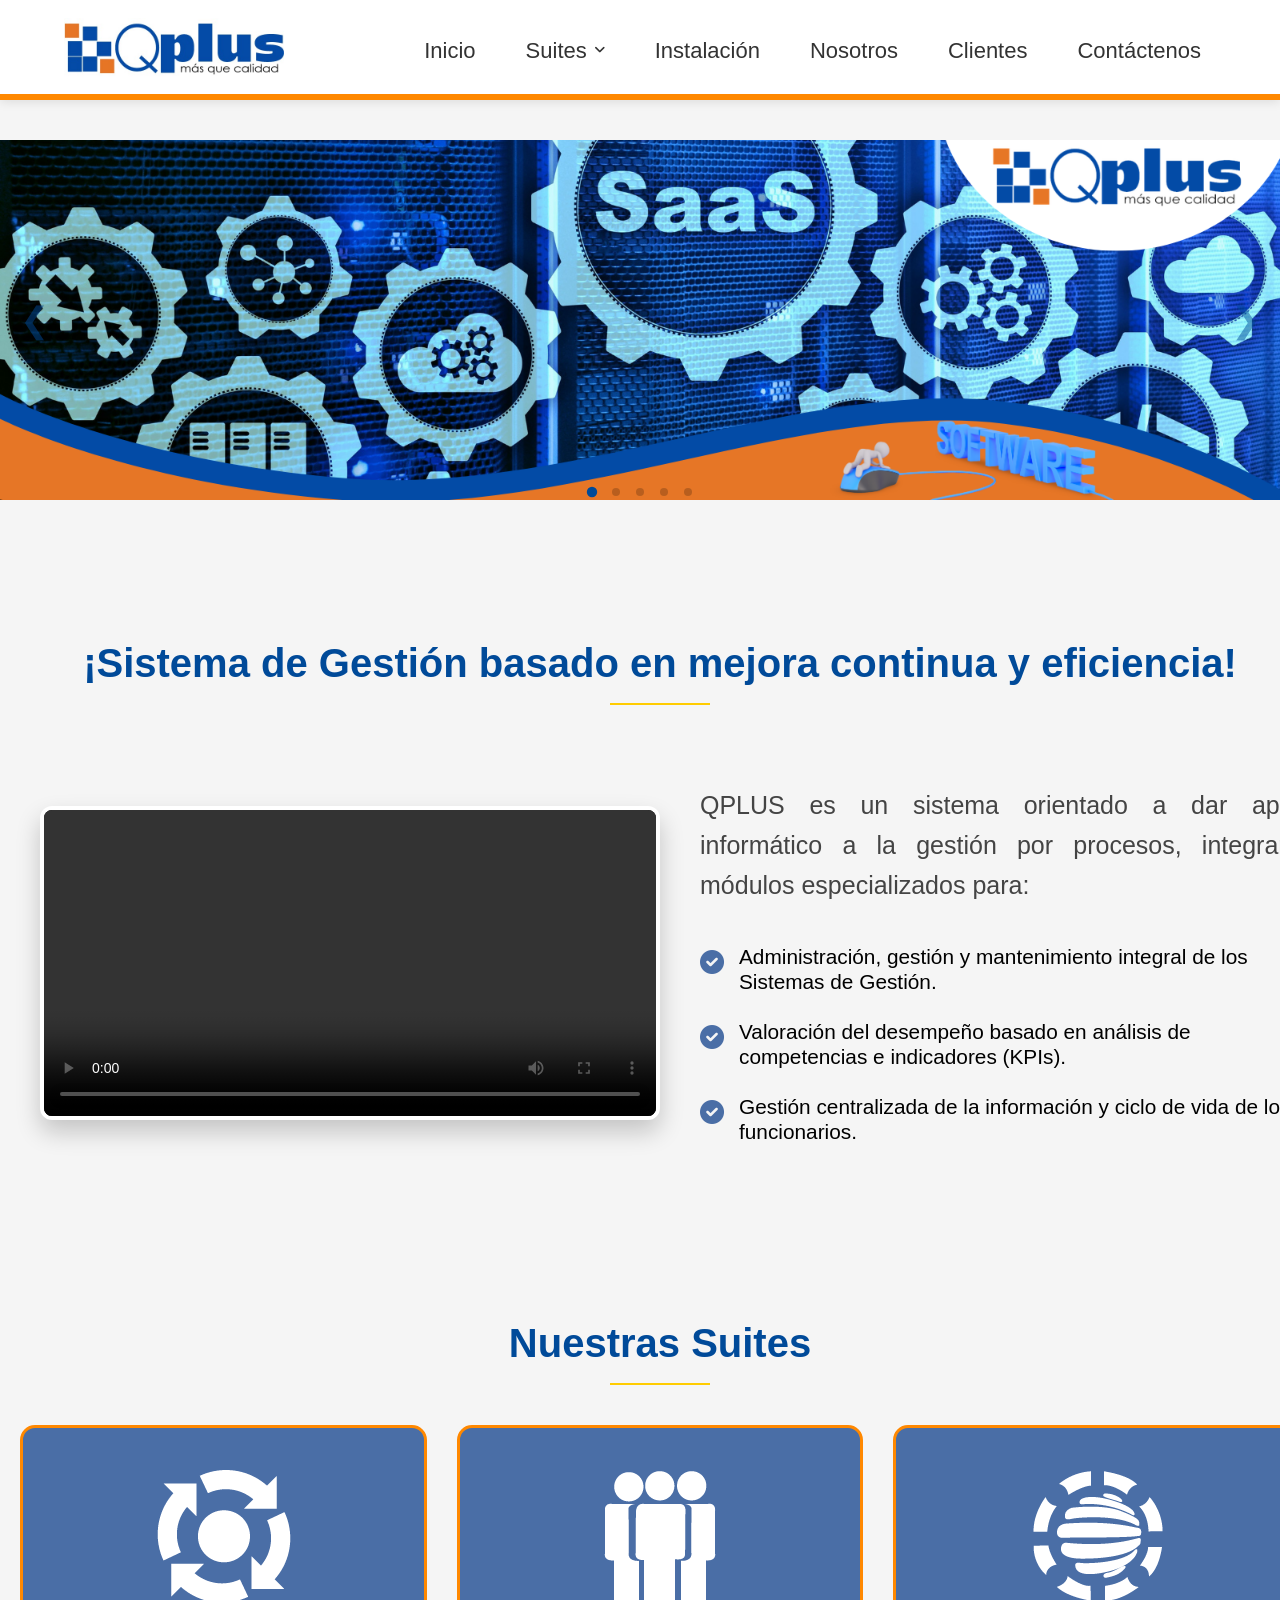
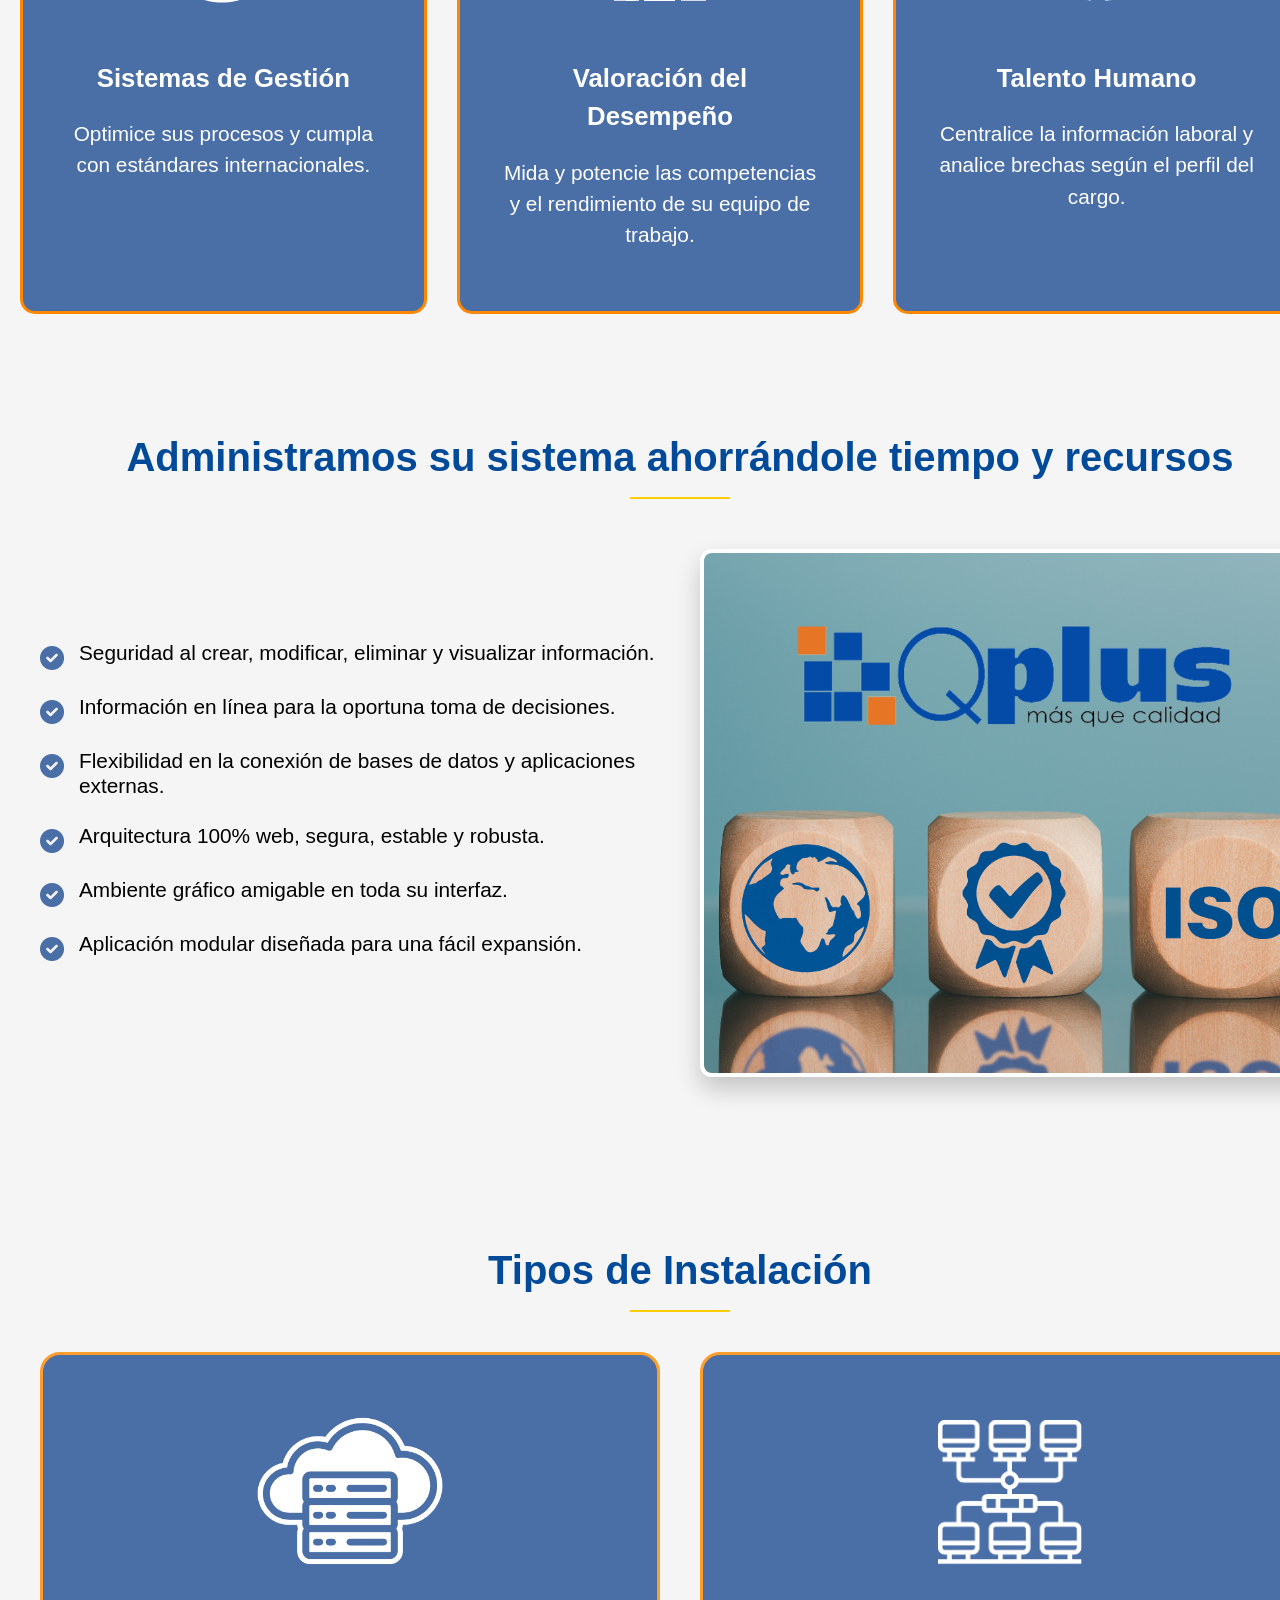
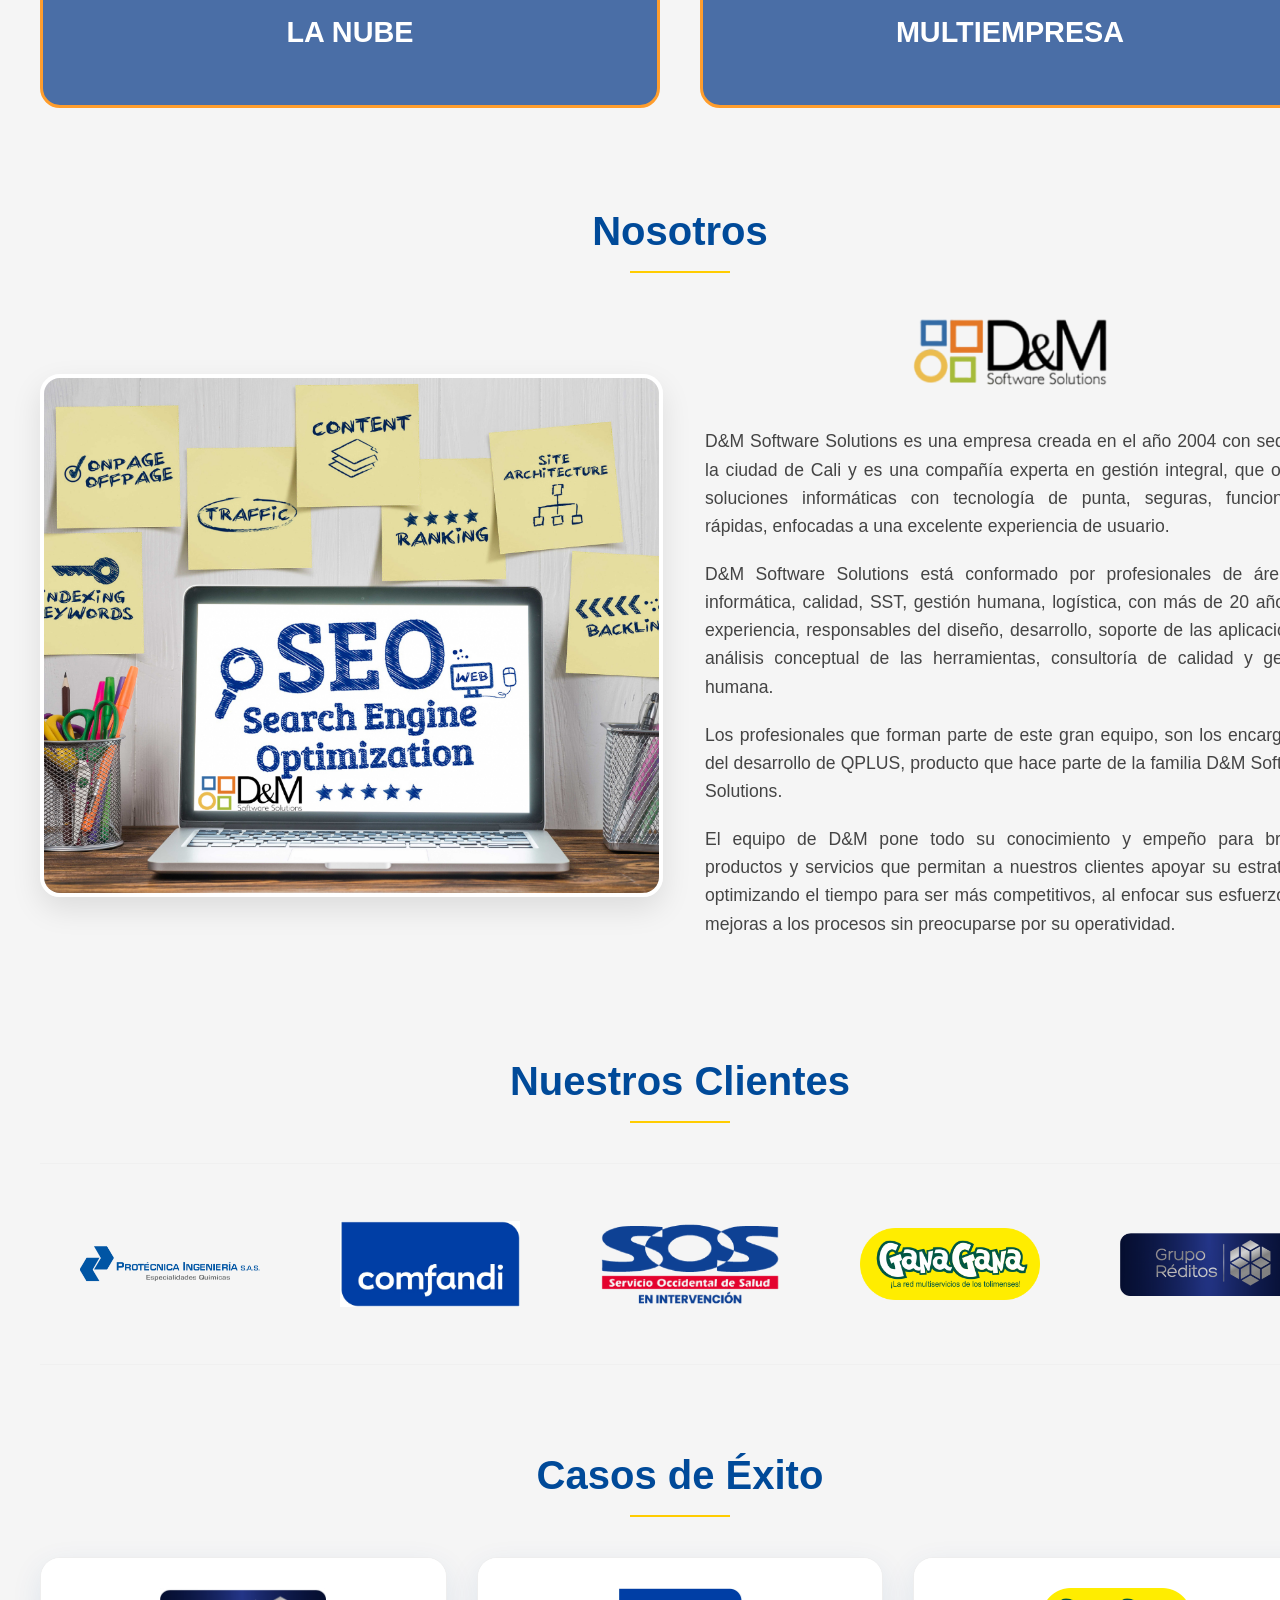
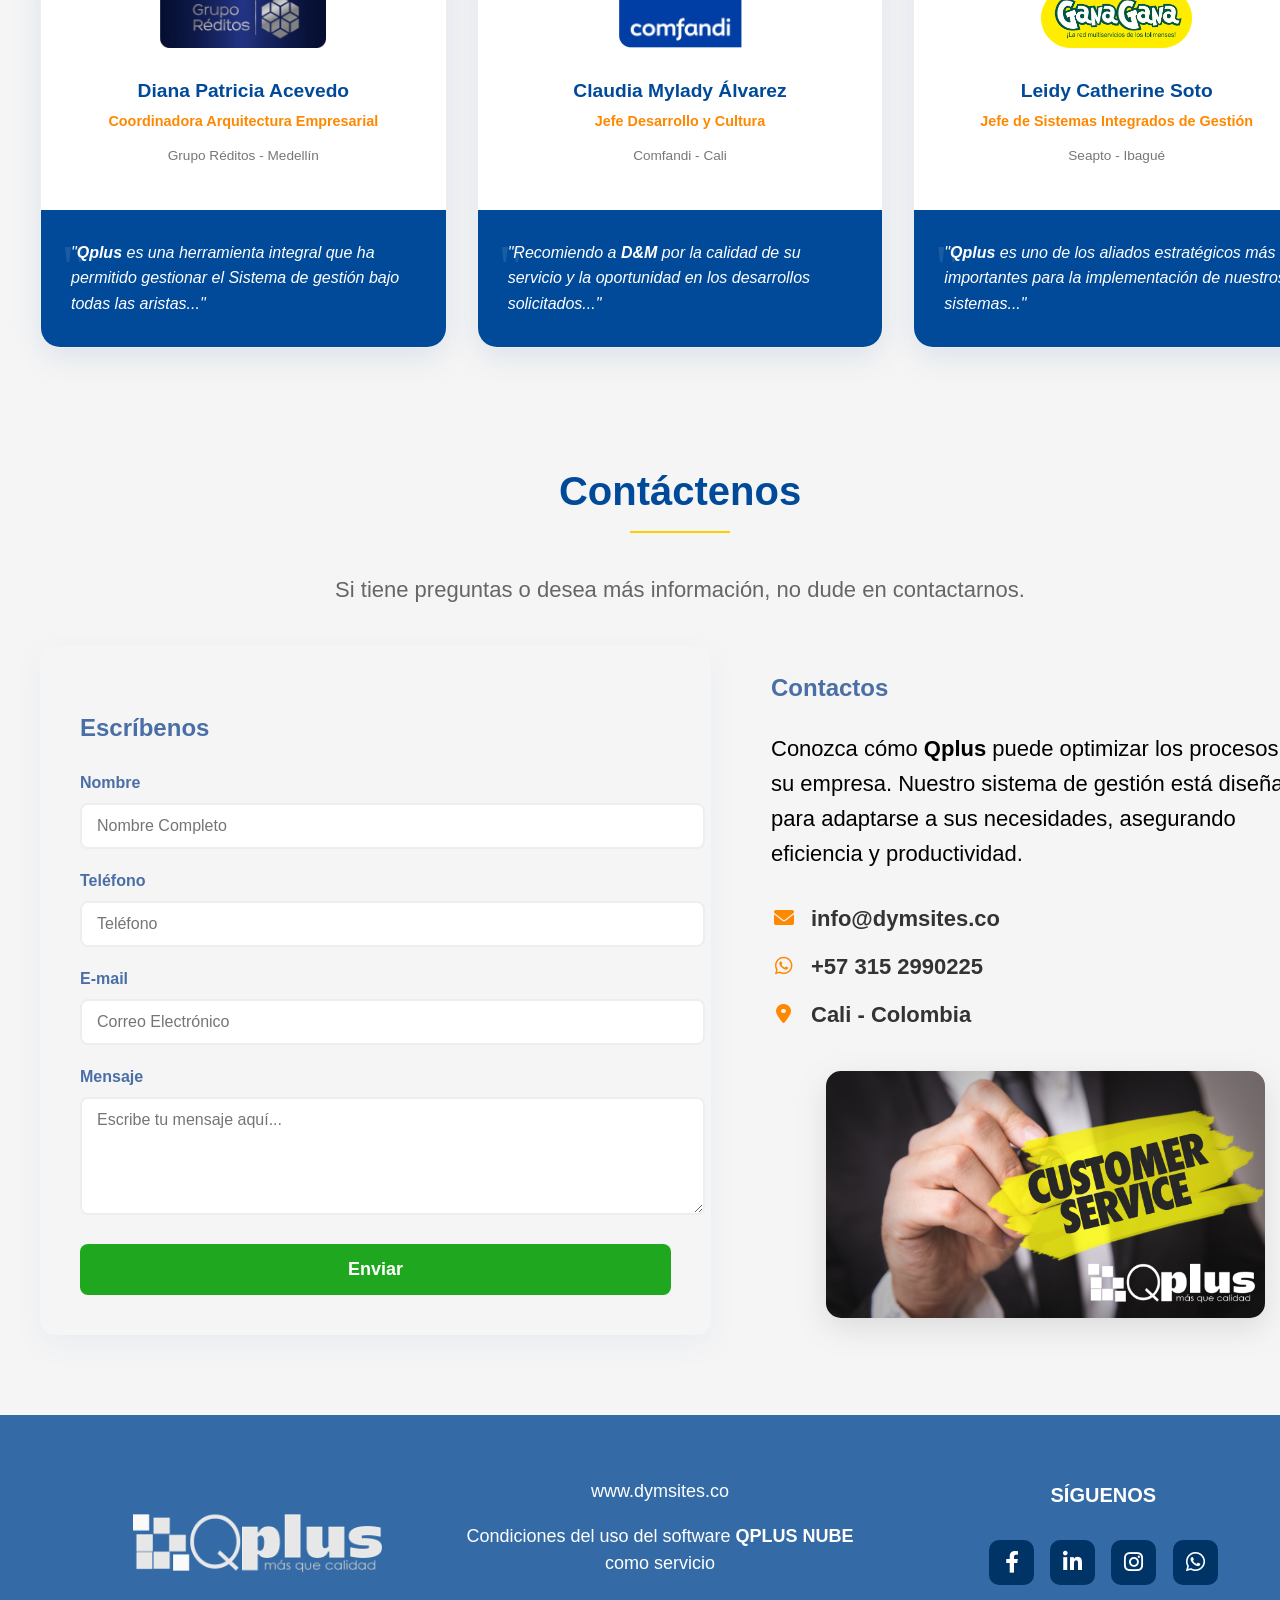
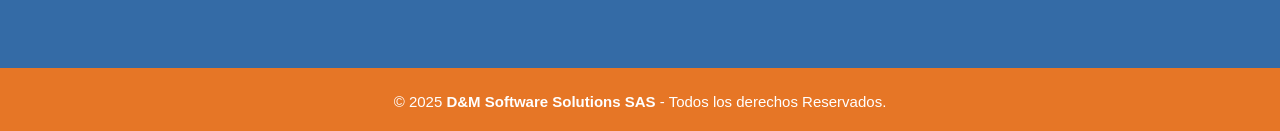
==== commit 682b3734: "dd" ====
--- a/index.html
+++ b/index.html
@@ -2,7 +2,8 @@
 <html lang="es">
   <head>
     <meta charset="UTF-8" />
-    <meta name="viewport" content="width=device-width, initial-scale=1.0" />
+    <!-- <meta name="viewport" content="width=device-width, initial-scale=1.0" /> -->
+    <meta name="viewport" content="width=device-width, initial-scale=1.0, maximum-scale=1.0, user-scalable=no">
     <title>Qplus - Más que Calidad</title>
 
     <link rel="stylesheet" href="styles.css" />
@@ -11,7 +12,6 @@
       href="https://cdnjs.cloudflare.com/ajax/libs/font-awesome/6.0.0-beta3/css/all.min.css"
     />
     <link rel="icon" type="image/png" href="media/logoqplus.icon.ico" />
-
     <script defer src="scripts.js"></script>
   </head>
   <body>
@@ -97,35 +97,51 @@
     </main>
     <main class="wrapper-principal">
       <!-- FIRST PAGE SECTION -->
-      <h2>¡Sistema de Gestión basado en mejora continua y eficiencia!</h2>
-      <div class="separator-line"></div>
-      <div class="wrapper-inicio">
-        <div class="container-inicio" id="inicio">
-          <div style="flex: 1; max-width: 50%; padding: 10px">
-            <video width="100%" controls>
-              <source src="media/Qplus 2024- Corto.mp4" type="video/mp4" />
-              Tu navegador no soporta el formato de video.
-            </video>
-          </div>
-          <div class="text-container">
-            <p>
-              QPLUS, sistema orientado a dar apoyo informático a la gestión por
-              procesos, integrando módulos para:
-            </p>
-            <ul class="lista-limpia">
-              <li>
-                Administración, gestión y mantenimiento de los Sistemas de
-                Gestión.
-              </li>
-              <li>
-                Valoración del desempeño basado en análisis de competencias e
-                indicadores.
-              </li>
-              <li>Información de los funcionarios.</li>
-            </ul>
-          </div>
-        </div>
-      </div>
+      <section class="seccion-inicio-proceso">
+        <h2>¡Sistema de Gestión basado en mejora continua y eficiencia!</h2>
+        <div class="separator-line"></div>
+
+        <div class="wrapper-principal">
+          <div class="grid-layout-caracteristicas">
+            <div class="img-content-caracteristicas">
+              <div class="video-container-suite">
+                <video controls>
+                  <source src="media/Qplus 2024- Corto.mp4" type="video/mp4" />
+                  Tu navegador no soporta el formato de video.
+                </video>
+              </div>
+            </div>
+
+            <div class="text-content-caracteristicas">
+              <p class="introduccion-suite">
+                QPLUS es un sistema orientado a dar apoyo informático a la
+                gestión por procesos, integrando módulos especializados para:
+              </p>
+              <div class="feature-item">
+                <i class="fas fa-check-circle"></i>
+                <p>
+                  Administración, gestión y mantenimiento integral de los
+                  Sistemas de Gestión.
+                </p>
+              </div>
+              <div class="feature-item">
+                <i class="fas fa-check-circle"></i>
+                <p>
+                  Valoración del desempeño basado en análisis de competencias e
+                  indicadores (KPIs).
+                </p>
+              </div>
+              <div class="feature-item">
+                <i class="fas fa-check-circle"></i>
+                <p>
+                  Gestión centralizada de la información y ciclo de vida de los
+                  funcionarios.
+                </p>
+              </div>
+            </div>
+          </div>
+        </div>
+      </section>
       <!-- QPLUS' SUITES SECTION -->
       <section id="modulos" class="seccion-principal">
         <h2>Nuestras Suites</h2>
--- a/styles.css
+++ b/styles.css
@@ -6,7 +6,7 @@
     font-size: 22px;
     margin: 0;
     line-height: 1.5;
-    padding-top: 150px; /* Debe ser igual a la altura del navbar */
+    padding-top: 100px; /* Debe ser igual a la altura del navbar */
     background-color: whitesmoke;
 }
 
@@ -20,26 +20,26 @@
     display: flex;
     justify-content: space-between;
     align-items: center;
-    position: fixed; /* Cambiado de relative a fixed */
+    position: fixed;
     top: 0;
     left: 0;
     width: 100%;
-    height: 150px;
+    height: 100px; /* Reducido de 150px a 100px para PC */
     background-color: #ffffff;
     padding: 0 5%;
-    z-index: 10000; /* Asegura que esté por encima de todo */
-    box-shadow: 0 2px 10px rgba(0,0,0,0.1); /* Sombra para que se note al bajar */
+    z-index: 10000;
+    box-shadow: 0 2px 10px rgba(0,0,0,0.1);
     box-sizing: border-box;
+    transition: height 0.3s ease; /* Para una transición suave */
 }
 
 /* --- Logo --- */
 .logo img {
-  height: 80px; /* Controla el tamaño del logo */
-  width: auto;
-  display: block;
-  margin-bottom: 15px; /* Espacio entre el logo y la franja de abajo */
-}
-
+    height: 60px; /* Tamaño más equilibrado */
+    width: auto;
+    display: block;
+    margin-bottom: 5px; 
+}
 /* --- Navegación --- */
 .nav-list {
   display: flex;
@@ -106,43 +106,64 @@
   display: block;
 }
 
-/* --- Menú Móvil (Hamburguesa) --- */
+/* --- Estilos para el Menú de Hamburguesa --- */
 .menu-toggle {
-  display: none; /* Se oculta en PC */
-  flex-direction: column;
-  cursor: pointer;
+    display: none; /* Oculto en computadoras */
+    flex-direction: column;
+    justify-content: space-around;
+    width: 30px;
+    height: 25px;
+    background: transparent;
+    border: none;
+    cursor: pointer;
+    padding: 0;
+    z-index: 10001;
 }
 
 .bar {
-  width: 25px;
-  height: 3px;
-  background-color: #4A6EA6;
-  margin: 4px 0;
-  transition: 0.4s;
-}
-
-/* Responsivo para celulares */
-@media (max-width: 768px) {
-  .menu-toggle {
-    display: flex;
-  }
-
-  .nav-list {
-    display: none; /* Se oculta para el JS */
-    position: absolute;
-    top: 80px;
-    left: 0;
-    width: 100%;
-    background-color: #fff;
-    flex-direction: column;
-    text-align: center;
-    box-shadow: 0 5px 10px rgba(0,0,0,0.1);
-  }
-
-  .nav-list.active {
-    display: flex;
-  }
-}
+    width: 30px;
+    height: 4px;
+    background-color: #004a99; /* Azul Qplus */
+    border-radius: 10px;
+    transition: all 0.3s linear;
+    position: relative;
+    transform-origin: 1px;
+}
+
+/* --- AJUSTES PARA CELULARES (Android y Apple) --- */
+@media (max-width: 850px) {
+    .menu-toggle {
+        display: flex; /* Muestra las tres rayitas */
+    }
+
+    .nav-list {
+        display: none; /* Oculta la lista horizontal */
+        flex-direction: column;
+        position: absolute;
+        top: 70px; /* Ajustado a la altura del navbar móvil */
+        left: 0;
+        width: 100%;
+        background-color: #ffffff;
+        box-shadow: 0 10px 15px rgba(0,0,0,0.1);
+        padding: 20px 0;
+    }
+
+    .nav-list.active {
+        display: flex; /* Se muestra al tocar las rayitas */
+    }
+
+    .nav-list li {
+        width: 100%;
+        text-align: center;
+        margin: 10px 0;
+    }
+
+    /* Animación de rayitas a X */
+    .menu-toggle.is-active .bar:nth-child(1) { transform: rotate(45deg); }
+    .menu-toggle.is-active .bar:nth-child(2) { opacity: 0; }
+    .menu-toggle.is-active .bar:nth-child(3) { transform: rotate(-45deg); }
+}
+
 /* Estilos de la Franja Fina */
 .franja-fina {
     display: flex !important; /* Fuerza el mostrado */
@@ -256,61 +277,35 @@
 /* ============================================================
 ---------------- SECCION INICIO -------------------------------
 =============================================================== */
-.wrapper-inicio {
-    max-width: 95vw;
-    margin-left: auto;
-    margin-right: auto;
-    padding: 0 10px;
-}
-
-/* Ajustar la sección 'inicio' para que no se superponga al carrusel */
-.container#inicio {
-    padding-top: 20px; /* Añadir espacio superior en la sección de inicio */
-}
-
-/* Estilos para el inicio (video y texto a la derecha) */
-#inicio {
-    display: flex;
-    align-items: center;
-    justify-content: space-between;
-    padding: 20px;
-}
-
-#inicio .video-container {
-    flex: 1;
-    max-width: 50%;
-}
-
-#inicio .text-container {
-    flex: 1;
-    max-width: 50%;
-    padding-left: 20px;
-}
-
-/* Viñetas de la lista de inicio */
-
-.lista-limpia {
-  list-style: none; /* Quitamos el punto original */
-  padding-left: 0;
-}
-
-.lista-limpia li {
-  position: relative;
-  padding-left: 30px; /* Espacio para el icono */
-  margin-bottom: 15px;
-  line-height: 1.5;
-  color: #444;
-}
-
-/* Creamos el check personalizado lista de inicio */
-.lista-limpia li::before {
-  content: '✓'; /* Puedes usar un check o una flecha '→' */
-  position: absolute;
-  left: 0;
-  top: 0;
-  color: #ff8800; /* Color de los check */
-  font-weight: bold;
-  font-size: 1.3em;
+.seccion-inicio-proceso {
+    padding: 60px 0;
+}
+
+.seccion-inicio-proceso h2 {
+    text-align: center;
+    font-size: 40px;
+    color: #004a99;
+    margin-bottom: 10px;
+    padding: 0 20px;
+}
+
+.separator-line {
+    width: 60px;
+    height: 4px;
+    background-color: #DBB557;
+    margin: 0 auto 40px auto;
+}
+
+/* Ajuste específico para el orden en el inicio en móvil */
+@media (max-width: 850px) {
+    .seccion-inicio-proceso .grid-layout-caracteristicas {
+        display: flex;
+        flex-direction: column; /* Video arriba, texto abajo */
+    }
+    
+    .seccion-inicio-proceso h2 {
+        font-size: 24px;
+    }
 }
 
 /* ============================================================
@@ -942,20 +937,19 @@
 /* ============================================================
 ------------------ SECCION FOOTER COMPLETO --------------------
 =============================================================== */
-/* --- FOOTER --- */
 .pie-pagina {
     width: 100%;
-    background-color: #346ba6;
+    background-color: #346ba6; /* El azul de tu código */
 }
 
 .grupo-1 {
     width: 100%;
-    max-width: 2000px;
+    max-width: 1400px; /* Ajustado para que no sea excesivamente ancho en pantallas 4k */
     margin: auto;
     display: grid;
-    grid-template-columns: repeat(3, 1fr);
-    grid-gap: 100px;
-    padding: 45px, 0px;
+    grid-template-columns: repeat(3, 1fr); /* 3 columnas en PC */
+    grid-gap: 50px; /* Espaciado equilibrado */
+    padding: 45px 20px;
     text-align: center;
 }
 
@@ -969,6 +963,8 @@
 
 figure img {
     width: 250px;
+    max-width: 100%; /* Evita que la imagen se salga en móviles */
+    height: auto;
 }
 
 .box h3 {
@@ -983,13 +979,17 @@
     margin-bottom: 10px;
     font-size: 18px;
 }
+
 .box p a {
     color: white;
-}
+    text-decoration: none;
+}
+
 .box p a:hover {
-    color: #e67626;
-}
-
+    color: #e67626; /* Color naranja de tu código */
+}
+
+/* Redes Sociales */
 .red-social a {
     display: inline-block;
     text-decoration: none;
@@ -997,40 +997,63 @@
     height: 45px;
     line-height: 45px;
     color: white;
-    margin-right: 10px;
+    margin: 5px; /* Espacio para que no se peguen en móvil */
     background-color: #003366;
     text-align: center;
-    justify-content: center;
     transition: all 300ms ease;
     border-radius: 10px;
 }
 
 .red-social a:hover {
     color: #e67626;
-}
-
+    background-color: white;
+}
+
+/* Franja Inferior Copyright */
 .grupo-2 {
     background-color: #e67626;
-    padding: 15px, 10px;
+    padding: 15px 10px;
     text-align: center;
     color: white;
 }
 
-.grupo-2  small {
+.grupo-2 small {
     font-size: 15px;
 }
 
-/* --- RESPONSIVO --- */
-@media (max-width: 768px) {
+/* ==========================================================================
+   AJUSTES PARA MÓVIL (Android & iOS)
+   ========================================================================== */
+@media (max-width: 850px) {
+    /* Navbar ajustado para que no tape el contenido */
     .navbar {
-        height: auto;
-        flex-direction: column;
-        padding: 15px;
-    }
-    body { padding-top: 220px; }
-    .hero-text h1 { font-size: 45px; }
-}
-
+        height: 70px;
+        padding: 0 15px;
+    }
+    
+    body { padding-top: 80px; }
+
+    /* El Footer pasa a 1 columna */
+    .grupo-1 {
+        grid-template-columns: 1fr; 
+        grid-gap: 40px;
+        padding: 30px 15px;
+    }
+
+    .hero-text h1 { 
+        font-size: 35px; /* Tamaño de título más apto para celular */
+    }
+
+    .box figure img {
+        width: 180px; /* Logo más pequeño en footer móvil */
+    }
+
+    .red-social {
+        display: flex;
+        justify-content: center;
+        flex-wrap: wrap;
+    }
+}
 /* ==========================================================================
    ----------- ESTILOS COMPARTIDOS PARA SUITES (SG, TH, VD) -----------------
    ========================================================================== */
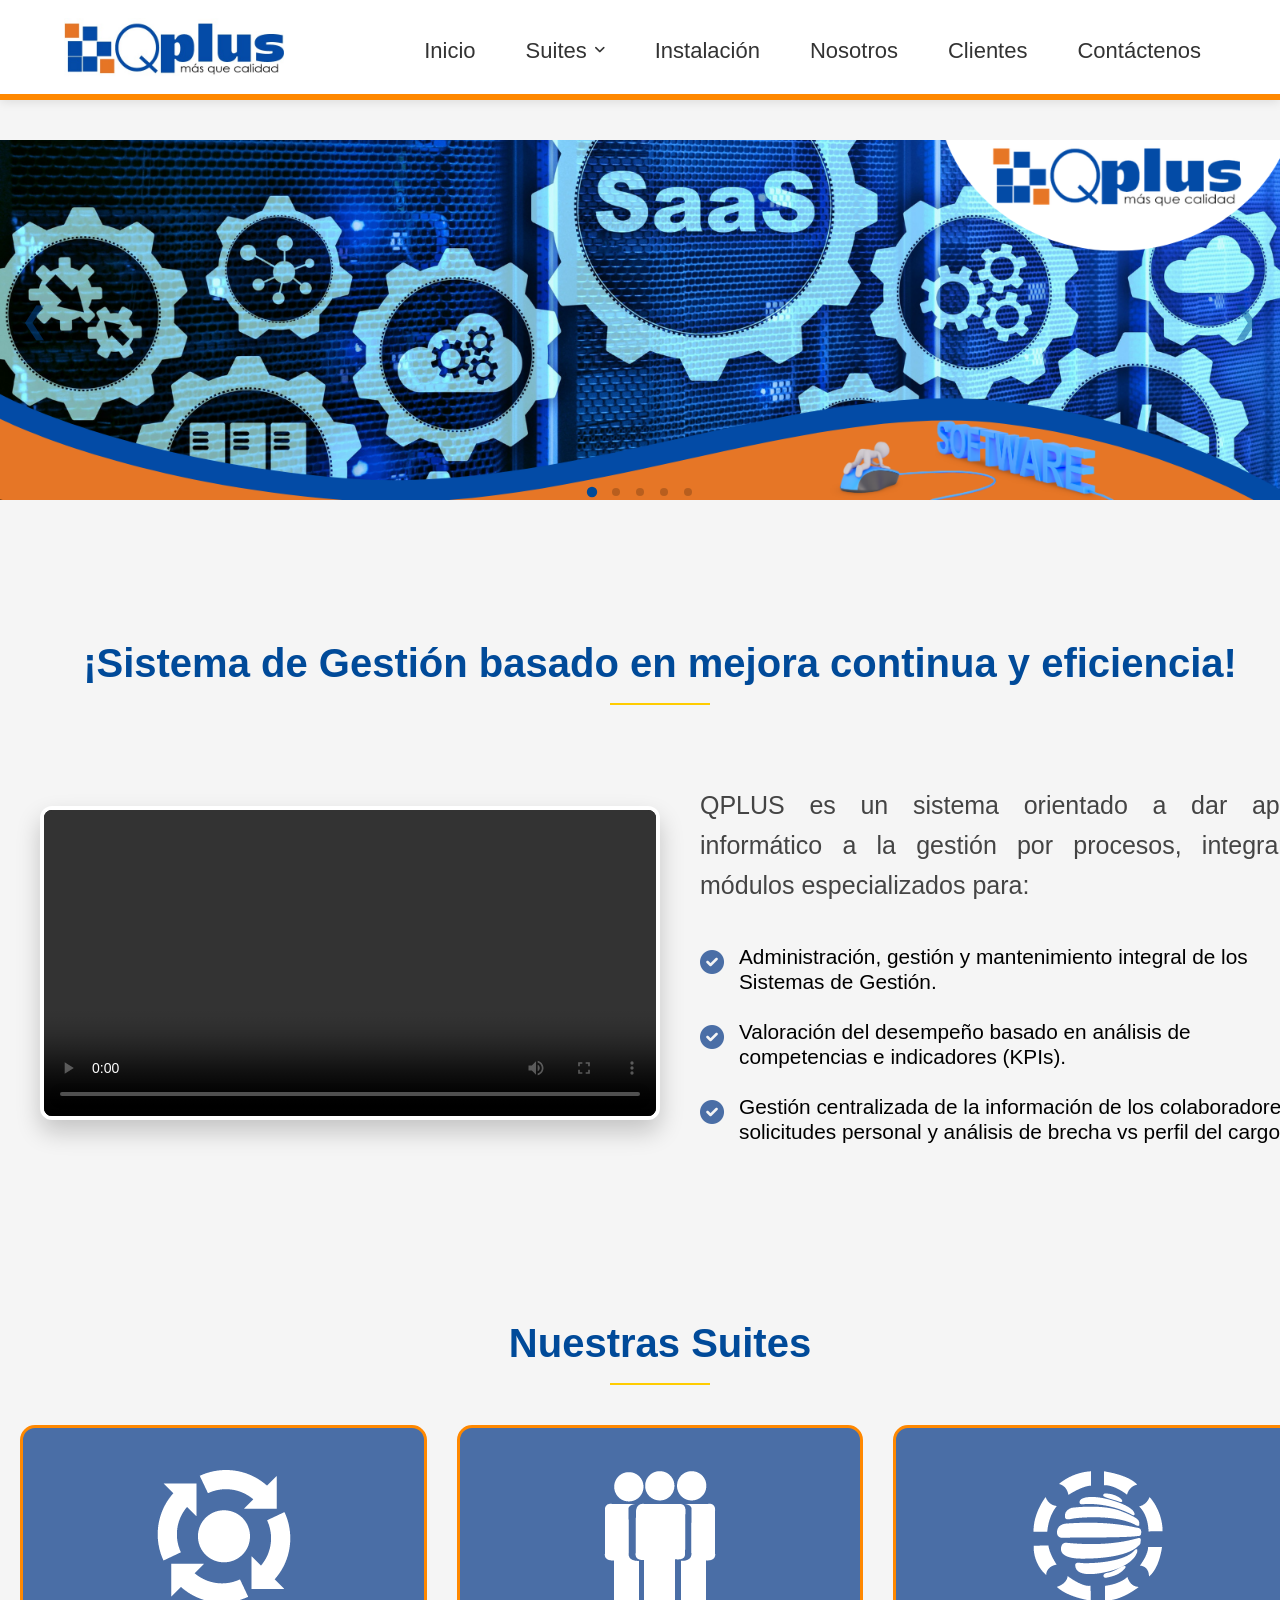
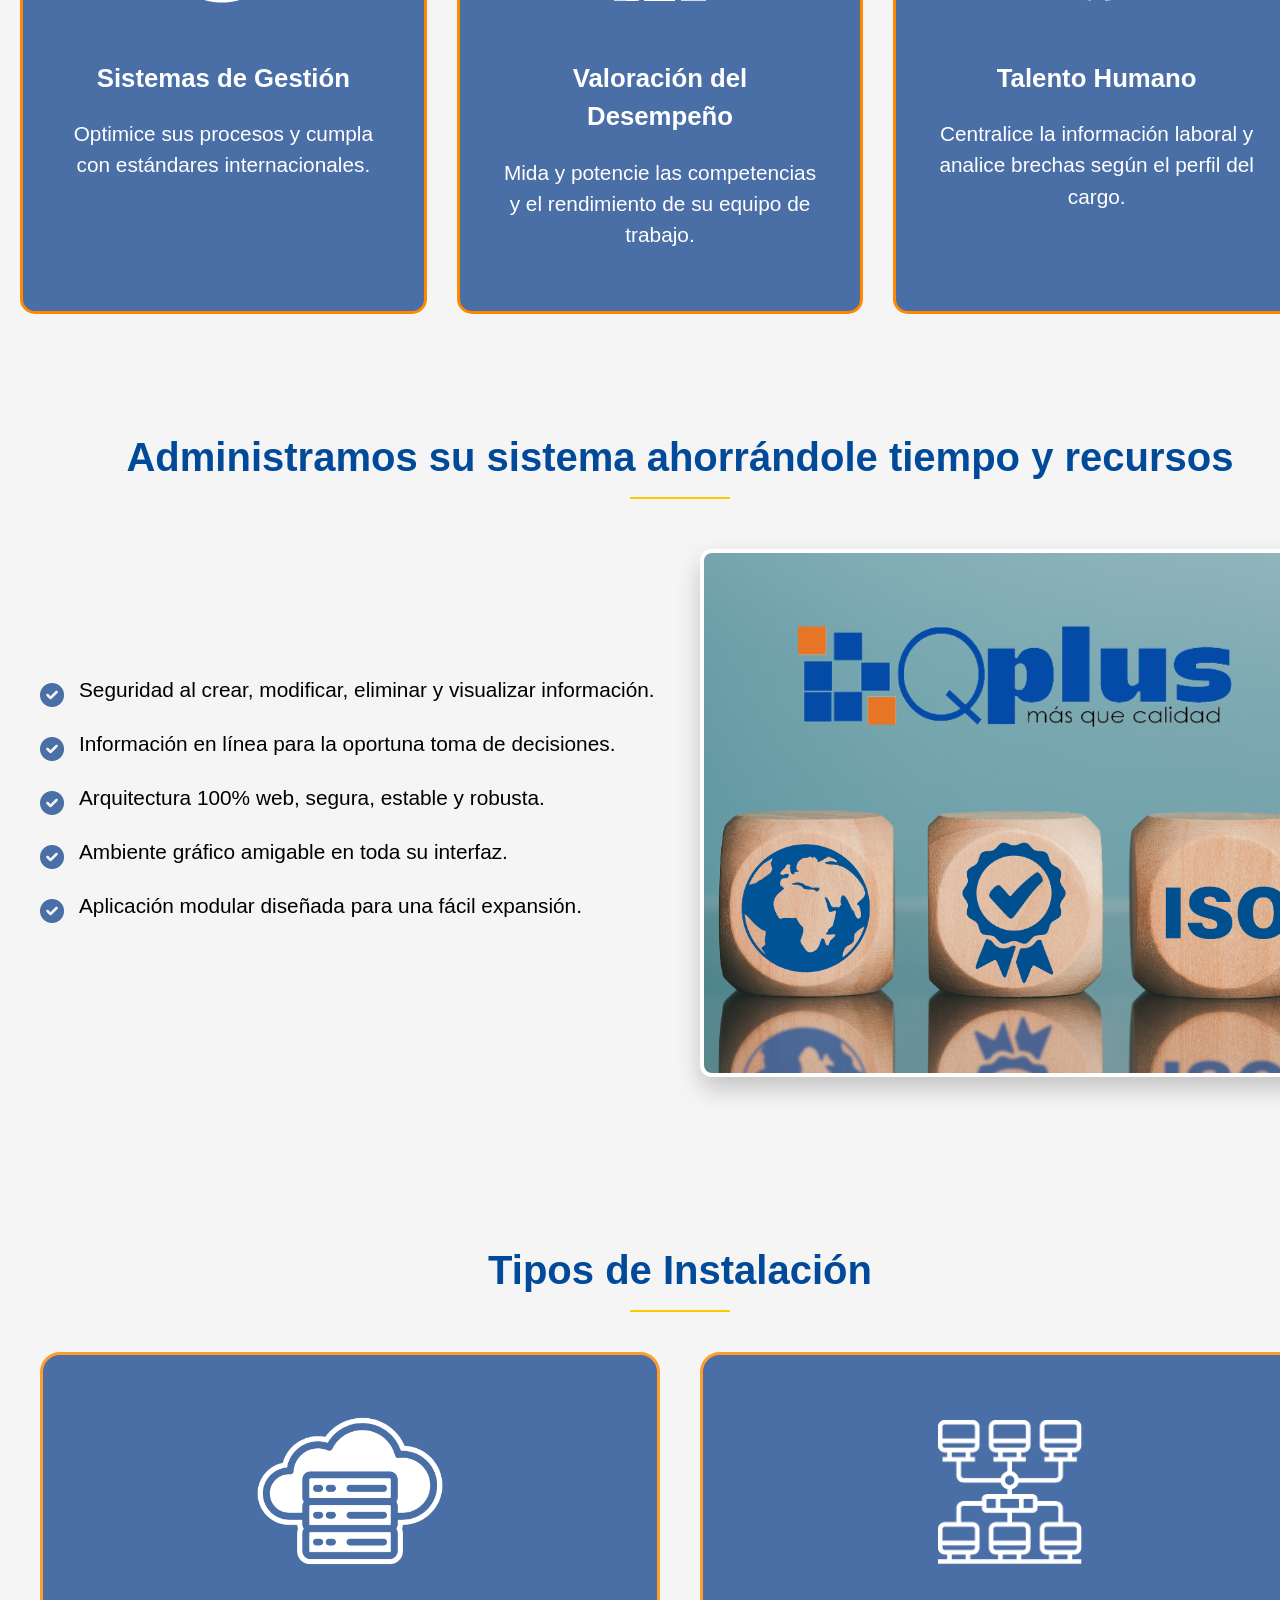
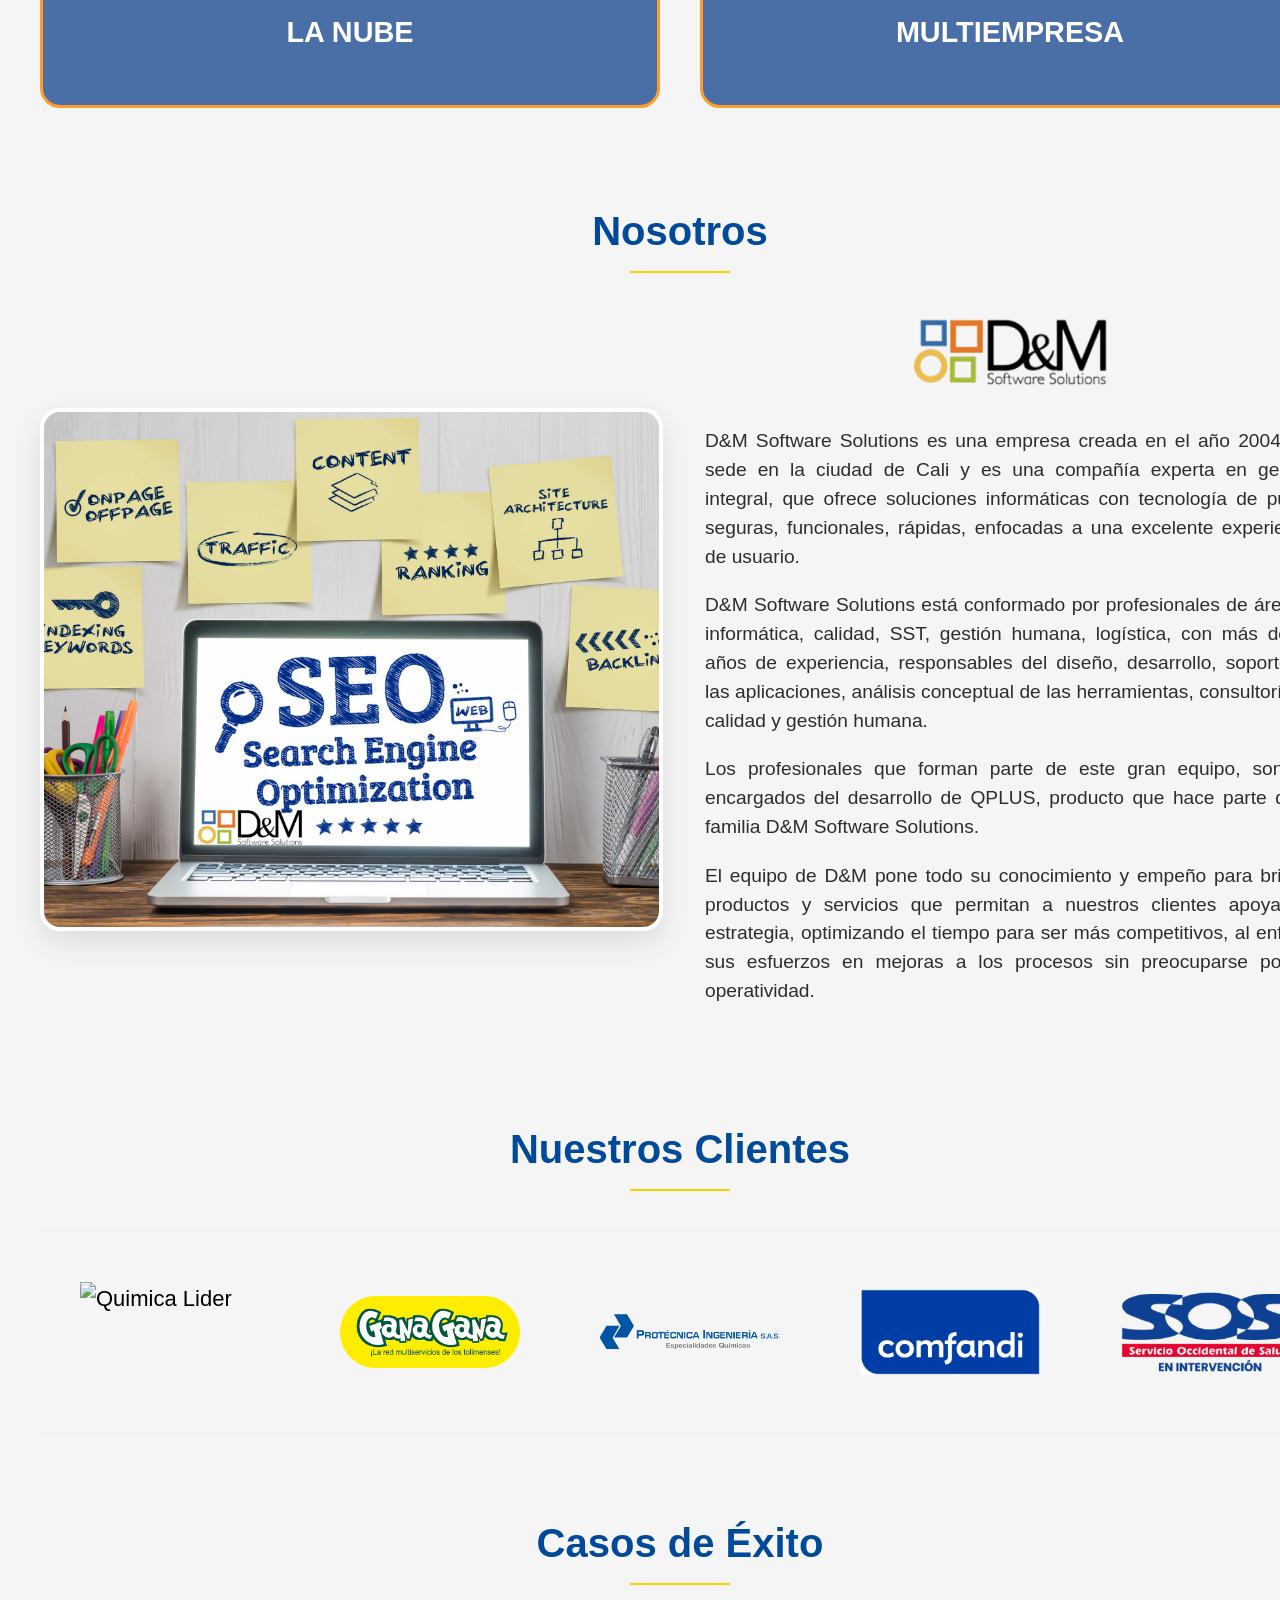
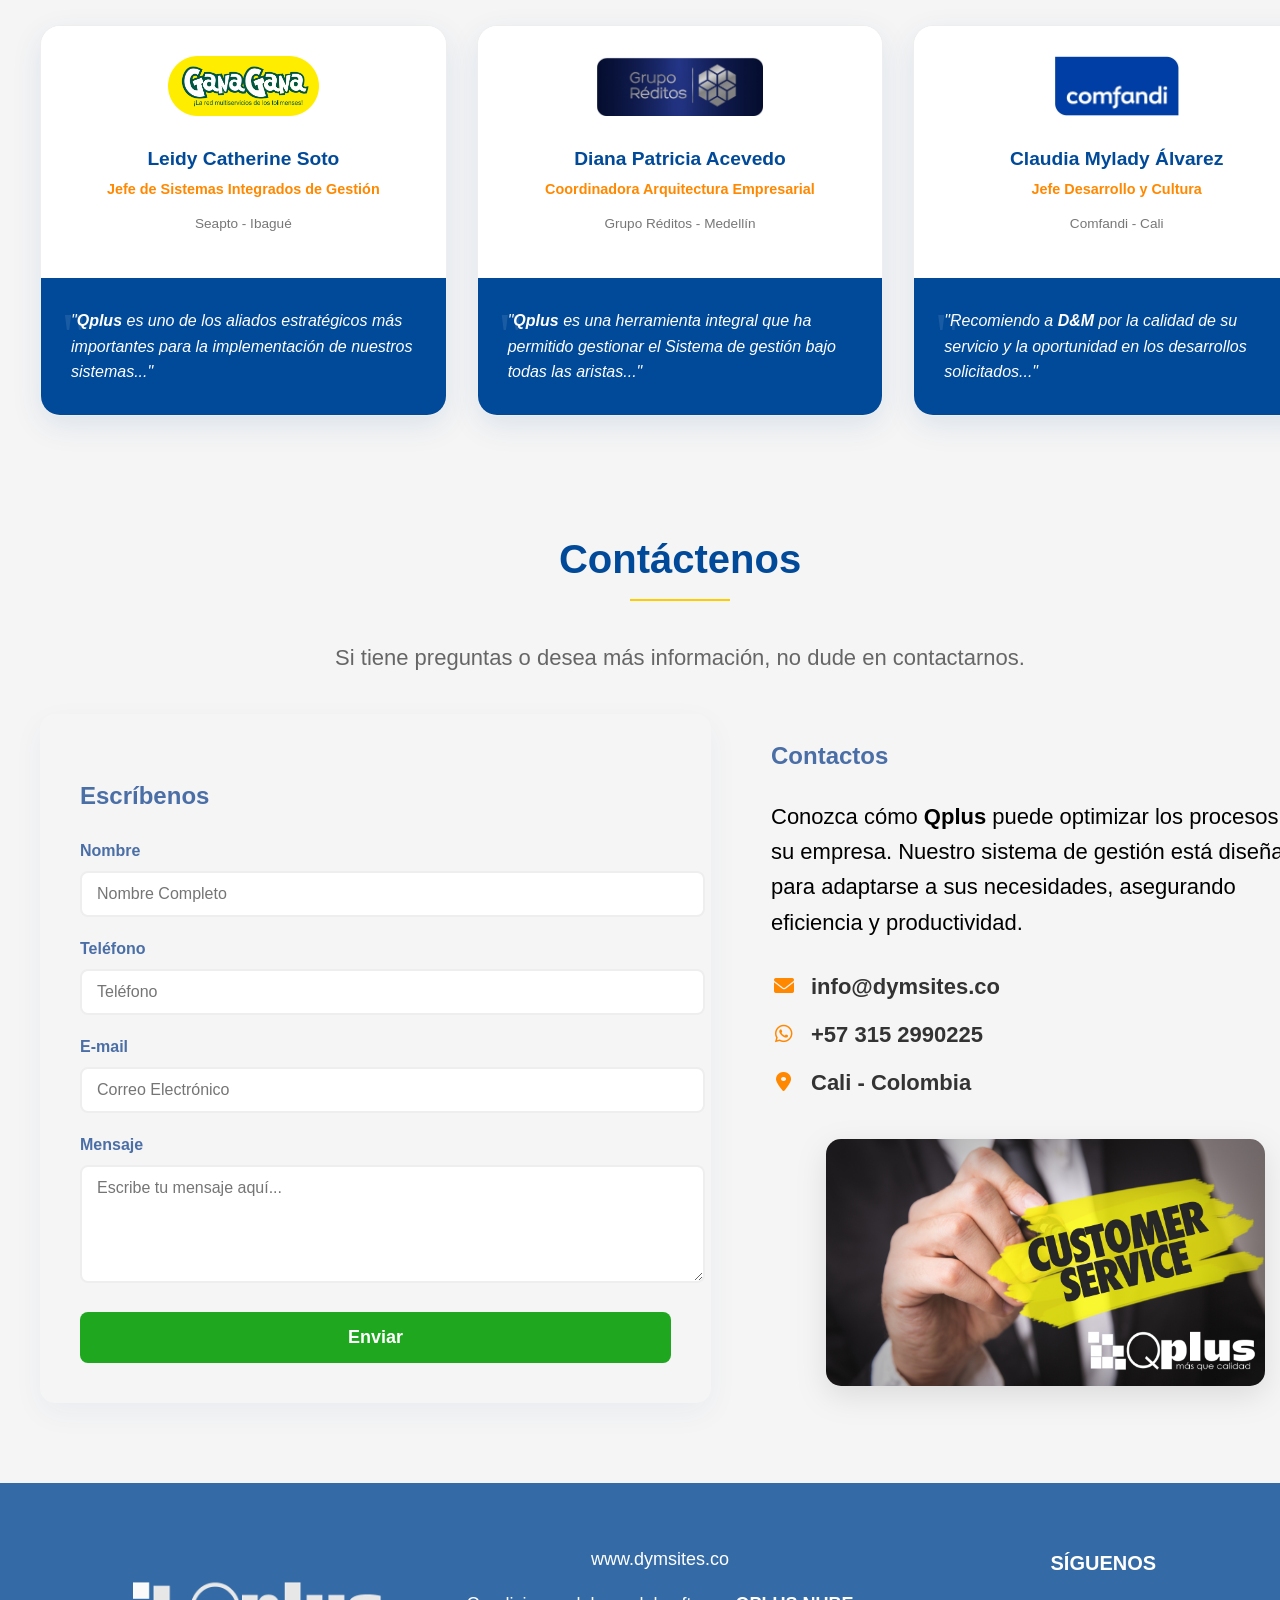
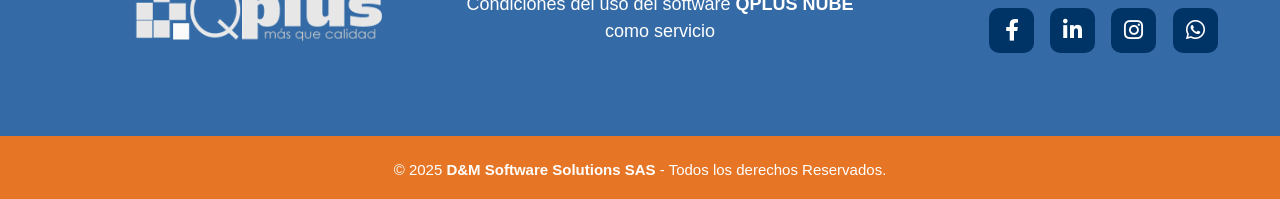
==== commit 6043ac61: "reajustes finales" ====
--- a/index.html
+++ b/index.html
@@ -134,8 +134,7 @@
               <div class="feature-item">
                 <i class="fas fa-check-circle"></i>
                 <p>
-                  Gestión centralizada de la información y ciclo de vida de los
-                  funcionarios.
+                  Gestión centralizada de la información de los colaboradores, solicitudes personal y análisis de brecha vs perfil del cargo.
                 </p>
               </div>
             </div>
@@ -194,13 +193,13 @@
                 <i class="fas fa-check-circle"></i>
                 <p>Información en línea para la oportuna toma de decisiones.</p>
               </div>
-              <div class="feature-item">
+              <!-- <div class="feature-item">
                 <i class="fas fa-check-circle"></i>
                 <p>
                   Flexibilidad en la conexión de bases de datos y aplicaciones
                   externas.
                 </p>
-              </div>
+              </div> -->
               <div class="feature-item">
                 <i class="fas fa-check-circle"></i>
                 <p>Arquitectura 100% web, segura, estable y robusta.</p>
--- a/styles.css
+++ b/styles.css
@@ -641,9 +641,10 @@
 }
 
 .cuerpo-texto-nosotros p {
-    font-size: 1.1rem;
-    line-height: 1.6;
-    color: #444;
+    font-family: 'Century Gothic', sans-serif;
+    font-size: 1.2rem;
+    line-height: 1.5;
+    color: #2e2d2d;
     margin-bottom: 20px;
     text-align: justify;
 }
